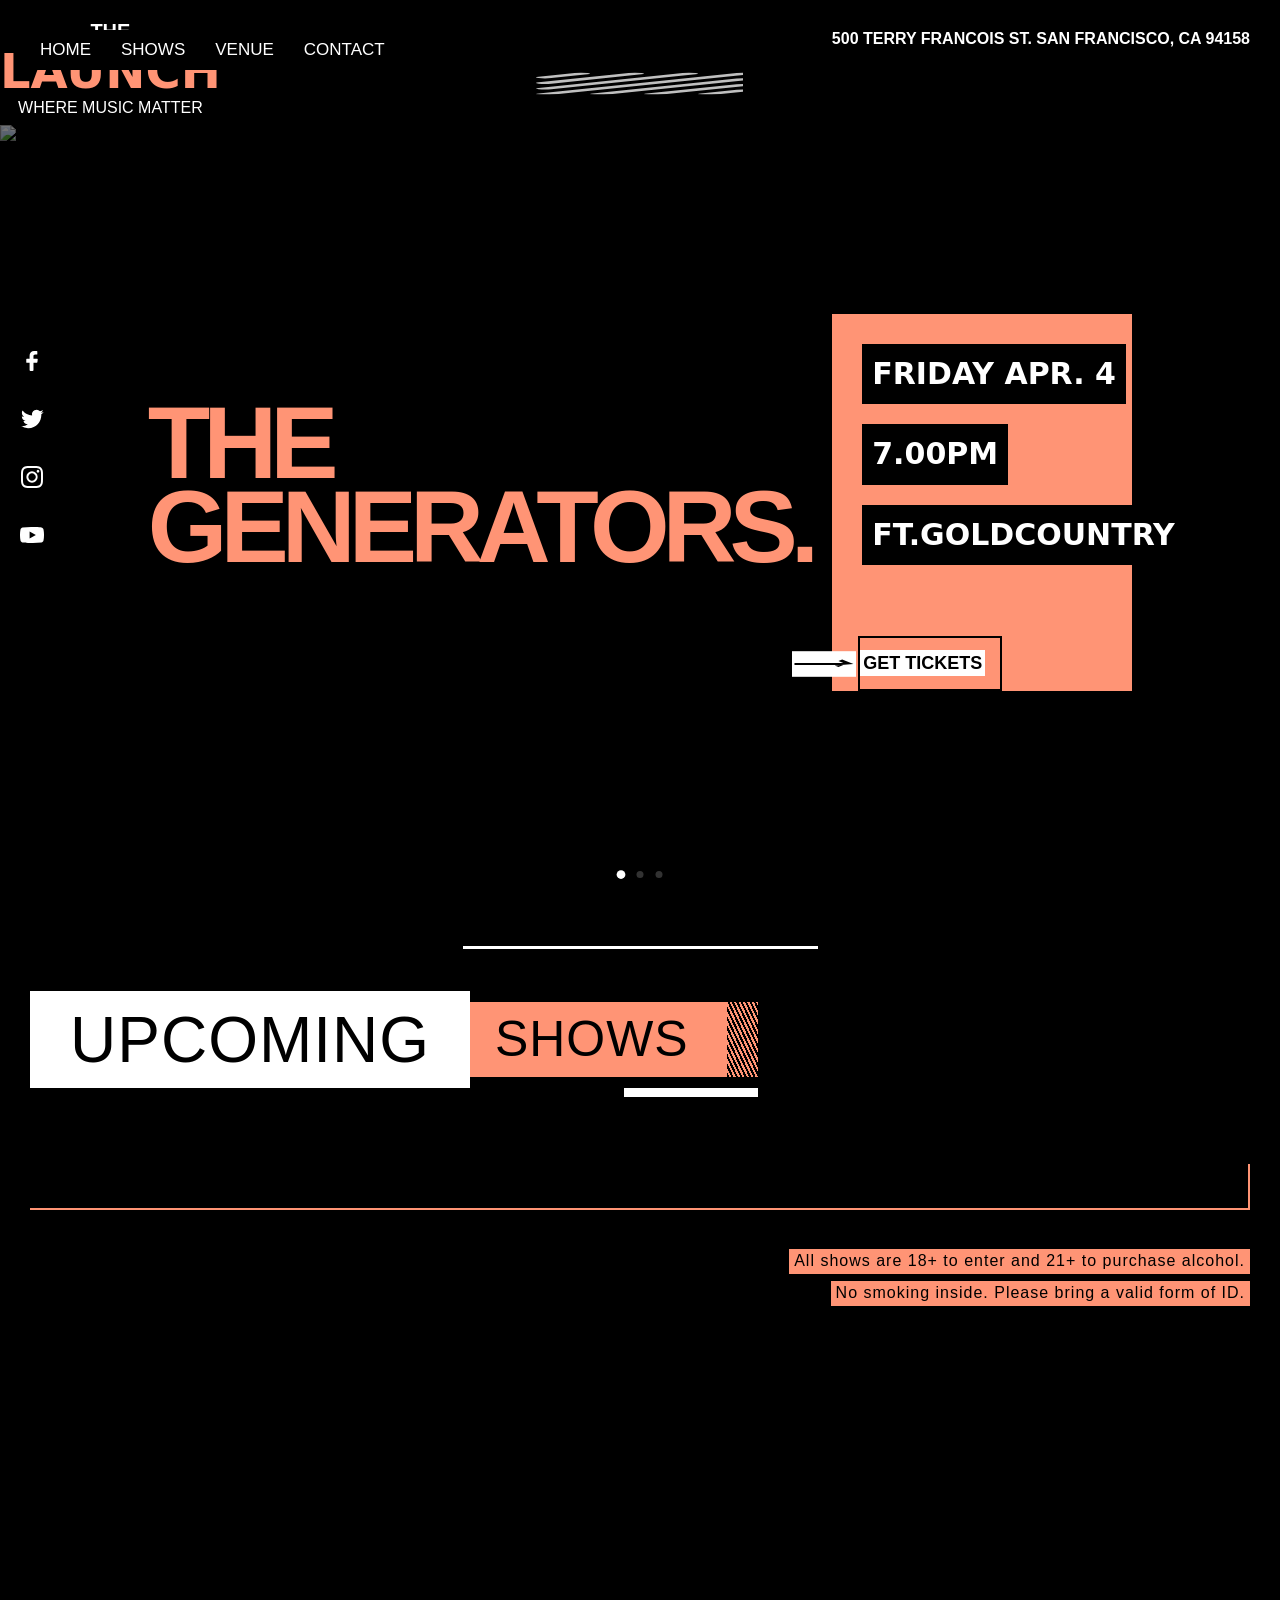
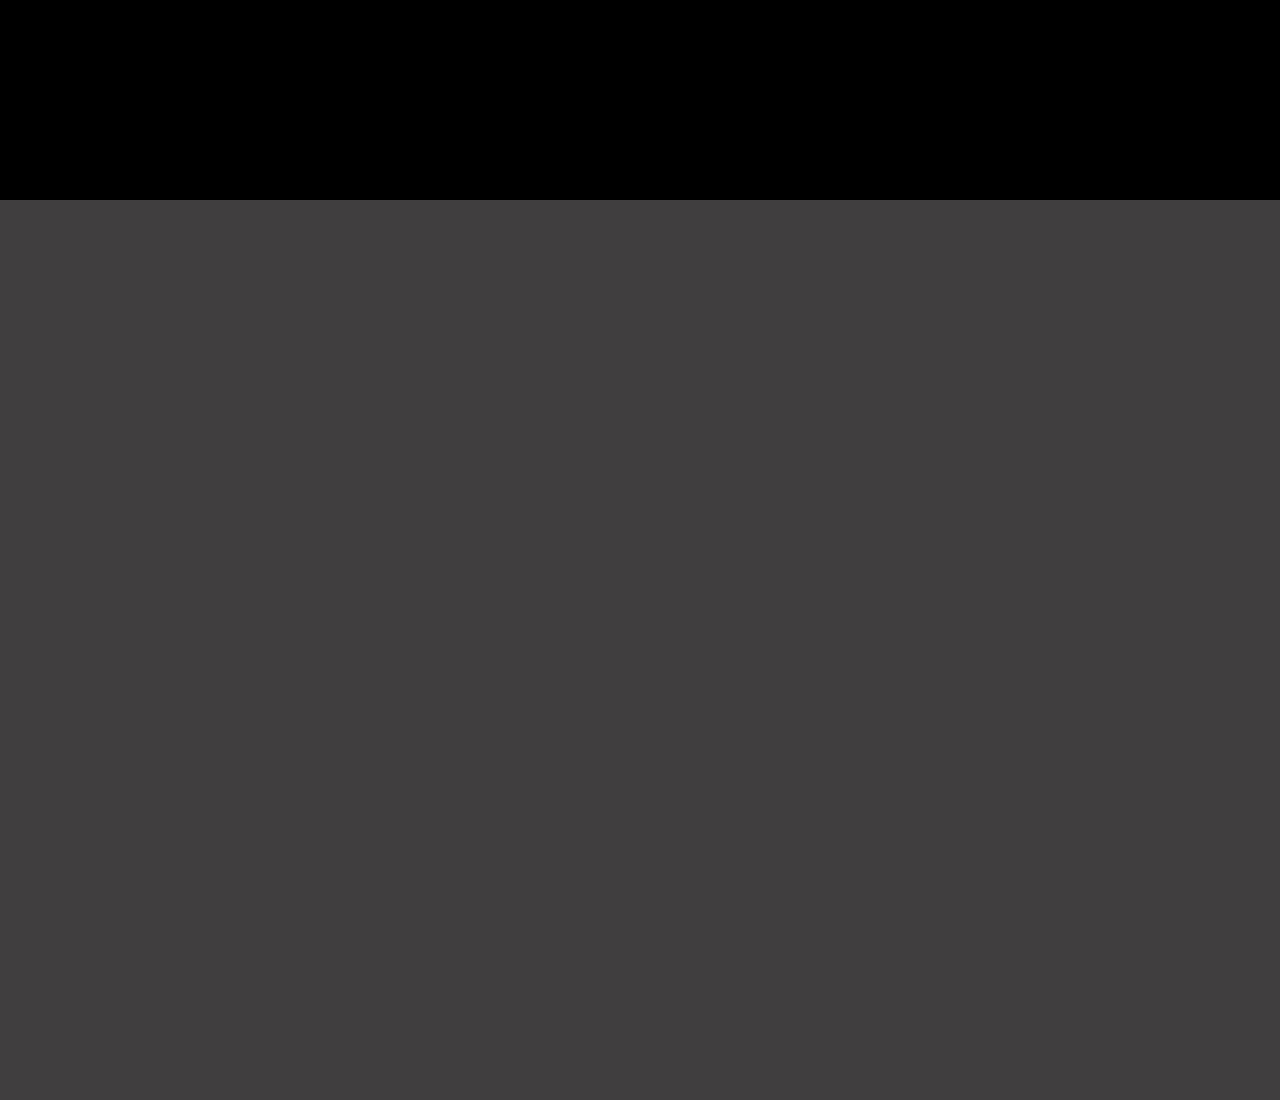
==== index.html @ 085ae4c2 "main" ====
<!doctype html>
<html lang="en">
  <head>
    <meta charset="UTF-8" />
    <meta name="viewport" content="width=device-width, initial-scale=1.0" />
    <title>Launch</title>
    <link rel="stylesheet" href="main.css" />
  </head>
  <body>
    <header>
      <nav>
        <a href="index.html"><span>home</span></a>
        <a href="#"><span>shows</span></a>
        <a href="#"> <span>venue</span></a
        ><a href="#"> <span>contact</span></a>
      </nav>
      <a class="contact" href="#">
        <span>500 TERRY FRANCOIS ST. SAN FRANCISCO, CA 94158 </span></a
      >
    </header>
    <main>
      <section class="hero">
        <div class="socIcons">
          <a href="#"
            ><svg
              xmlns="http://www.w3.org/2000/svg"
              width="1em"
              height="1em"
              viewBox="0 0 24 24"
            >
              <path d="M0 0h24v24H0z" fill="none" />
              <path
                fill="currentColor"
                d="M9.602 21.026v-7.274H6.818a.545.545 0 0 1-.545-.545V10.33a.545.545 0 0 1 .545-.545h2.773V7a4.547 4.547 0 0 1 4.86-4.989h2.32a.556.556 0 0 1 .557.546v2.436a.557.557 0 0 1-.557.545h-1.45c-1.566 0-1.867.742-1.867 1.833v2.413h3.723a.533.533 0 0 1 .546.603l-.337 2.888a.545.545 0 0 1-.545.476h-3.364v7.274a.96.96 0 0 1-.975.974h-1.937a.96.96 0 0 1-.963-.974"
              />
            </svg>
          </a>
          <a href="#"
            ><svg
              xmlns="http://www.w3.org/2000/svg"
              width="1em"
              height="1em"
              viewBox="0 0 24 24"
            >
              <path d="M0 0h24v24H0z" fill="none" />
              <path
                fill="currentColor"
                d="M23.643 4.937c-.835.37-1.732.62-2.675.733a4.67 4.67 0 0 0 2.048-2.578a9.3 9.3 0 0 1-2.958 1.13a4.66 4.66 0 0 0-7.938 4.25a13.23 13.23 0 0 1-9.602-4.868c-.4.69-.63 1.49-.63 2.342A4.66 4.66 0 0 0 3.96 9.824a4.65 4.65 0 0 1-2.11-.583v.06a4.66 4.66 0 0 0 3.737 4.568a4.7 4.7 0 0 1-2.104.08a4.66 4.66 0 0 0 4.352 3.234a9.35 9.35 0 0 1-5.786 1.995a10 10 0 0 1-1.112-.065a13.2 13.2 0 0 0 7.14 2.093c8.57 0 13.255-7.098 13.255-13.254q0-.301-.014-.602a9.5 9.5 0 0 0 2.323-2.41z"
              />
            </svg>
          </a>
          <a href="#"
            ><svg
              xmlns="http://www.w3.org/2000/svg"
              width="1em"
              height="1em"
              viewBox="0 0 24 24"
            >
              <path d="M0 0h24v24H0z" fill="none" />
              <path
                fill="currentColor"
                fill-rule="evenodd"
                d="M7.465 1.066C8.638 1.012 9.012 1 12 1s3.362.013 4.534.066s1.972.24 2.672.511c.733.277 1.398.71 1.948 1.27c.56.549.992 1.213 1.268 1.947c.272.7.458 1.5.512 2.67C22.988 8.639 23 9.013 23 12s-.013 3.362-.066 4.535c-.053 1.17-.24 1.97-.512 2.67a5.4 5.4 0 0 1-1.268 1.949c-.55.56-1.215.992-1.948 1.268c-.7.272-1.5.458-2.67.512c-1.174.054-1.548.066-4.536.066s-3.362-.013-4.535-.066c-1.17-.053-1.97-.24-2.67-.512a5.4 5.4 0 0 1-1.949-1.268a5.4 5.4 0 0 1-1.269-1.948c-.271-.7-.457-1.5-.511-2.67C1.012 15.361 1 14.987 1 12s.013-3.362.066-4.534s.24-1.972.511-2.672a5.4 5.4 0 0 1 1.27-1.948a5.4 5.4 0 0 1 1.947-1.269c.7-.271 1.5-.457 2.67-.511m8.98 1.98c-1.16-.053-1.508-.064-4.445-.064s-3.285.011-4.445.064c-1.073.049-1.655.228-2.043.379c-.513.2-.88.437-1.265.822a3.4 3.4 0 0 0-.822 1.265c-.151.388-.33.97-.379 2.043c-.053 1.16-.064 1.508-.064 4.445s.011 3.285.064 4.445c.049 1.073.228 1.655.379 2.043c.176.477.457.91.822 1.265c.355.365.788.646 1.265.822c.388.151.97.33 2.043.379c1.16.053 1.507.064 4.445.064s3.285-.011 4.445-.064c1.073-.049 1.655-.228 2.043-.379c.513-.2.88-.437 1.265-.822c.365-.355.646-.788.822-1.265c.151-.388.33-.97.379-2.043c.053-1.16.064-1.508.064-4.445s-.011-3.285-.064-4.445c-.049-1.073-.228-1.655-.379-2.043c-.2-.513-.437-.88-.822-1.265a3.4 3.4 0 0 0-1.265-.822c-.388-.151-.97-.33-2.043-.379m-5.85 12.345a3.669 3.669 0 0 0 4-5.986a3.67 3.67 0 1 0-4 5.986M8.002 8.002a5.654 5.654 0 1 1 7.996 7.996a5.654 5.654 0 0 1-7.996-7.996m10.906-.814a1.337 1.337 0 1 0-1.89-1.89a1.337 1.337 0 0 0 1.89 1.89"
                clip-rule="evenodd"
              />
            </svg>
          </a>
          <a href="#"
            ><svg
              xmlns="http://www.w3.org/2000/svg"
              width="1em"
              height="1em"
              viewBox="0 0 24 24"
            >
              <path d="M0 0h24v24H0z" fill="none" />
              <g fill="none">
                <g clip-path="url(#SVGXv8lpc2Y)">
                  <path
                    fill="currentColor"
                    d="M23.5 6.507a2.8 2.8 0 0 0-.766-1.27a3.05 3.05 0 0 0-1.338-.742C19.518 4 11.994 4 11.994 4a77 77 0 0 0-9.39.47a3.16 3.16 0 0 0-1.338.76c-.37.356-.638.795-.778 1.276A29 29 0 0 0 0 12c-.012 1.841.151 3.68.488 5.494c.137.479.404.916.775 1.269s.833.608 1.341.743c1.903.494 9.39.494 9.39.494a77 77 0 0 0 9.402-.47a3.05 3.05 0 0 0 1.338-.742a2.8 2.8 0 0 0 .765-1.27A28.4 28.4 0 0 0 24 12.023a26.6 26.6 0 0 0-.5-5.517M9.602 15.424V8.577l6.26 3.424z"
                  />
                </g>
                <defs>
                  <clipPath id="SVGXv8lpc2Y">
                    <path fill="#fff" d="M0 0h24v24H0z" />
                  </clipPath>
                </defs>
              </g>
            </svg>
          </a>
        </div>

        <a class="heroTitle" href="index.html">
          <p>
            <span>the</span> <br />
            <span>launch</span><br />
            <span>where music matter</span>
          </p>

          <svg
            class="titleBg"
            xmlns="http://www.w3.org/2000/svg"
            width="1em"
            height="1em"
            viewBox="0 0 24 24"
          >
            <path d="M0 0h24v24H0z" fill="none" />

            <path
              fill="none"
              stroke="currentColor"
              stroke-linecap="round"
              stroke-linejoin="round"
              stroke-width="2"
              d="
          m2 6 4-4
          M2 12 12 2
          M2 18 18 2
          M2 24 24 2
          M8 24 24 8
          M14 24 24 14
          M20 24 24 20
        "
            />
          </svg>
        </a>

        <div class="heroSlider">
          <!-- SLIDE 1 -->
          <div class="heroSlide active">
            <img
              src="https://static.wixstatic.com/media/ea71bb_6d3c8118e6004a599d795a76c7c4573c~mv2.jpg/v1/fill/w_1225,h_716,al_t,q_85,usm_0.66_1.00_0.01,enc_avif,quality_auto/ea71bb_6d3c8118e6004a599d795a76c7c4573c~mv2.jpg"
              alt="the generators"
            />

            <div class="SlideContent">
              <h1>the <br />generators.</h1>

              <div class="dates-Btn">
                <div class="dates">
                  <p>friday apr. 4</p>
                  <p>7.00pm</p>
                  <p>ft.goldcountry</p>
                </div>
                <div class="buytktBtn">
                  <svg
                    xmlns="http://www.w3.org/2000/svg"
                    width="1em"
                    height="1em"
                    viewBox="0 0 24 24"
                  >
                    <path d="M0 0h24v24H0z" fill="none" />
                    <path
                      fill="currentColor"
                      d="m23.068 11.993l-4.25-4.236l-1.412 1.417l1.835 1.83L.932 11v2l18.305.002l-1.821 1.828l-1.416-1.412z"
                    />
                  </svg>

                  <button><span>get tickets</span></button>
                </div>
              </div>
            </div>
          </div>

          <!-- SLIDE 2 -->
          <div class="heroSlide">
            <img
              src="https://static.wixstatic.com/media/ea71bb_7122ae50f1d94e319a672f70ee15c02f~mv2_d_6000_4000_s_4_2.jpg/v1/fill/w_1225,h_716,al_c,q_85,usm_0.66_1.00_0.01,enc_avif,quality_auto/ea71bb_7122ae50f1d94e319a672f70ee15c02f~mv2_d_6000_4000_s_4_2.jpg"
              alt="balands bound"
            />

            <div class="SlideContent">
              <h1>
                balands <br />
                bound.
              </h1>

              <div class="dates-Btn">
                <div class="dates">
                  <p>saturday</p>
                  <p>8.00pm</p>
                </div>

                <div class="buytktBtn">
                  <svg
                    xmlns="http://www.w3.org/2000/svg"
                    width="1em"
                    height="1em"
                    viewBox="0 0 24 24"
                  >
                    <path d="M0 0h24v24H0z" fill="none" />
                    <path
                      fill="currentColor"
                      d="m23.068 11.993l-4.25-4.236l-1.412 1.417l1.835 1.83L.932 11v2l18.305.002l-1.821 1.828l-1.416-1.412z"
                    />
                  </svg>

                  <button><span>get tickets</span></button>
                </div>
              </div>
            </div>
          </div>

          <!-- SLIDE 3 -->
          <div class="heroSlide">
            <img
              src="https://static.wixstatic.com/media/ea71bb_6d3c8118e6004a599d795a76c7c4573c~mv2.jpg/v1/fill/w_1225,h_716,al_t,q_85,usm_0.66_1.00_0.01,enc_avif,quality_auto/ea71bb_6d3c8118e6004a599d795a76c7c4573c~mv2.jpg"
              alt="smoking gun"
            />

            <div class="SlideContent">
              <h1>
                smoking <br />
                gun.
              </h1>

              <div class="dates-Btn">
                <div class="dates">
                  <p>sunday apr. 7</p>
                  <p>8.00pm</p>
                  <p>ft.stonesmith</p>
                </div>

                <div class="buytktBtn">
                  <svg
                    xmlns="http://www.w3.org/2000/svg"
                    width="1em"
                    height="1em"
                    viewBox="0 0 24 24"
                  >
                    <path d="M0 0h24v24H0z" fill="none" />
                    <path
                      fill="currentColor"
                      d="m23.068 11.993l-4.25-4.236l-1.412 1.417l1.835 1.83L.932 11v2l18.305.002l-1.821 1.828l-1.416-1.412z"
                    />
                  </svg>

                  <button><span>get tickets</span></button>
                </div>
              </div>
            </div>
          </div>

          <!-- DOTS -->
          <div class="heroDots">
            <button class="heroDot active" data-slide="0"></button>
            <button class="heroDot" data-slide="1"></button>
            <button class="heroDot" data-slide="2"></button>
          </div>
        </div>
      </section>
      <section class="sec2" aria-labelledby="upcoming-shows-title">
        <div class="shows-inner">
          <div class="shows-rule" aria-hidden="true"></div>
          <h2 class="shows-title" id="upcoming-shows-title">
            <span class="shows-title__upcoming">Upcoming</span>
            <span class="shows-title__shows">Shows</span>
            <span class="shows-title__pattern" aria-hidden="true"></span>
          </h2>
          <div class="shows-divider" aria-hidden="true"></div>
          <div class="shows-notices">
            <p>All shows are 18+ to enter and 21+ to purchase alcohol.</p>
            <p>No smoking inside. Please bring a valid form of ID.</p>
          </div>
        </div>
      </section>
      <section class="sec3">
        <div class="sec3Content" id="eventsAccordion"></div>
      </section>
    </main>
    <footer></footer>
    <script src="arr.js"></script>
    <script src="index.js"></script>
    <script>
      const heroSlider = document.querySelector(".heroSlider");
      const slides = document.querySelectorAll(".heroSlide");
      const dots = document.querySelectorAll(".heroDot");

      let currentSlide = 0;

      let autoSlide;
      let isAnimating = false;
      let wheelLocked = false;

      const slideDuration = 1300;
      const autoSlideTime = 7000;

      /* =========================
     SHOW SLIDE
  ========================= */

      function showSlide(index) {
        if (isAnimating) return;

        isAnimating = true;

        /* LOOP */

        if (index >= slides.length) {
          index = 0;
        }

        if (index < 0) {
          index = slides.length - 1;
        }

        /* OLD SLIDE */

        slides[currentSlide].classList.remove("active");

        if (dots[currentSlide]) {
          dots[currentSlide].classList.remove("active");
        }

        /* NEW SLIDE */

        slides[index].classList.add("active");

        if (dots[index]) {
          dots[index].classList.add("active");
        }

        currentSlide = index;

        /* Animation lock */

        setTimeout(() => {
          isAnimating = false;
        }, slideDuration);
      }

      /* =========================
     NEXT
  ========================= */

      function nextSlide() {
        let next = currentSlide + 1;

        if (next >= slides.length) {
          next = 0;
        }

        showSlide(next);
      }

      /* =========================
     PREVIOUS
  ========================= */

      function previousSlide() {
        let previous = currentSlide - 1;

        if (previous < 0) {
          previous = slides.length - 1;
        }

        showSlide(previous);
      }

      /* =========================
     AUTO SLIDER
  ========================= */

      function startAutoSlide() {
        clearInterval(autoSlide);

        autoSlide = setInterval(() => {
          if (!isAnimating) {
            nextSlide();
          }
        }, autoSlideTime);
      }

      /* =========================
     DOTS
  ========================= */

      dots.forEach((dot, index) => {
        dot.addEventListener("click", () => {
          if (isAnimating) return;

          showSlide(index);

          startAutoSlide();
        });
      });

      /* =========================
     MOUSE / TRACKPAD
  ========================= */

      heroSlider.addEventListener(
        "wheel",
        (event) => {
          /*
      Horizontal scroll
      ყოველთვის slider-ის შეცვლა
    */

          const horizontalScroll =
            Math.abs(event.deltaX) > Math.abs(event.deltaY);

          /*
      Horizontal movement
    */

          if (horizontalScroll) {
            event.preventDefault();

            if (wheelLocked || isAnimating) return;

            wheelLocked = true;

            if (event.deltaX > 0) {
              nextSlide();
            } else {
              previousSlide();
            }

            startAutoSlide();

            setTimeout(() => {
              wheelLocked = false;
            }, slideDuration);

            return;
          }

          /*
      Vertical movement
    */

          if (Math.abs(event.deltaY) > 0) {
            /*
        თუ ზემოთ/ქვემოთ page-ს კიდევ აქვს
        გასასქროლი ადგილი, slider არ უნდა
        დაბლოკოს მთლიანად.
      */

            const atTop = window.scrollY <= 0;

            const atBottom =
              window.innerHeight + window.scrollY >=
              document.documentElement.scrollHeight - 2;

            /*
        DOWN
      */

            if (event.deltaY > 0) {
              /*
          თუ page-ის ბოლოში არ ვართ,
          ჩვეულებრივი page scroll
          გაგრძელდეს.
        */

              if (!atBottom) {
                return;
              }
            }

            /*
        UP
      */

            if (event.deltaY < 0) {
              /*
          თუ page-ის თავში არ ვართ,
          ჩვეულებრივი page scroll
          გაგრძელდეს.
        */

              if (!atTop) {
                return;
              }
            }

            /*
        მხოლოდ page-ის კიდეზე
        ვცვლით slider-ს
      */

            if (wheelLocked || isAnimating) return;

            event.preventDefault();

            wheelLocked = true;

            if (event.deltaY > 0) {
              nextSlide();
            } else {
              previousSlide();
            }

            startAutoSlide();

            setTimeout(() => {
              wheelLocked = false;
            }, slideDuration);
          }
        },
        {
          passive: false,
        },
      );

      /* =========================
     INITIAL SLIDE
  ========================= */

      slides.forEach((slide) => {
        slide.classList.remove("active");
      });

      dots.forEach((dot) => {
        dot.classList.remove("active");
      });

      if (slides.length > 0) {
        slides[0].classList.add("active");
      }

      if (dots.length > 0) {
        dots[0].classList.add("active");
      }

      /* =========================
     START
  ========================= */

      startAutoSlide();
    </script>
  </body>
</html>
---- main.css ----
* {
  margin: 0;
  padding: 0;
  box-sizing: border-box;
  background: none;
  border: none;
  list-style: none;
  text-decoration: none;
}
img {
  width: 100%;
}
button,
input {
  cursor: pointer;
}

body {
  background-color: #000;
}
header {
  display: flex;
  justify-content: space-between;
  padding: 30px;
  position: fixed;
  right: 0;
  left: 0;
  z-index: 99999;
}
header nav {
  background-color: rgb(0, 0, 0);
  display: flex;
  width: 40vw;
  gap: 30px;
  padding: 10px;
}
header nav span {
  color: #ffffff;
  font-size: 17px;
  text-transform: uppercase;
  font-family: dinneuzeitgroteskltw01-_812426, sans-serif;
  font-weight: 500;
  transition: 0.2s ease-in;
}
.contact span {
  transition: 0.2s ease-in-out;
}

header a span:hover {
  color: rgb(215, 119, 67);
  transition: 0.2s ease-in-out;
}
.contact {
  color: #ffffff;
  font-weight: 600;

  text-transform: uppercase;
  font-family: "Segoe UI", Tahoma, Geneva, Verdana, sans-serif;
}

.heroTitle {
  position: relative;
  display: block;
  width: 100%;
  height: 125px;

  transform: translateY(20px);

  z-index: 20;
}

.heroTitle p {
  text-align: center;
  position: relative;
  width: fit-content;
  justify-self: center;
  text-transform: uppercase;
  font-family: dinneuzeitgroteskltw01-_812426, sans-serif;
  font-weight: 600;
  z-index: 5;
}
.heroTitle p span:first-child {
  font-size: 20px;
  color: #ffffff;
}
.heroTitle p span:nth-child(3) {
  font-size: 3rem;
  color: #ff9475;
  font-family:
    system-ui,
    -apple-system,
    BlinkMacSystemFont,
    "Segoe UI",
    Roboto,
    Oxygen,
    Ubuntu,
    Cantarell,
    "Open Sans",
    "Helvetica Neue",
    sans-serif;
  text-shadow: 2px 2px rgb(0, 0, 0);
}
.heroTitle p span:last-child {
  font-weight: 300;
  color: #ffffff;
}
.titleBg {
  transform: scaleY(1.4) scaleX(13.5);
  position: absolute;
  background-color: transparent;
  color: #ffffffbf;
  left: 49%;
  top: 44%;
  z-index: 4;
}

/* =========================
   SLIDER
========================= */

.heroSlider {
  position: relative;

  width: 100%;

  /*
    Hero title-ის შემდეგ დარჩენილ
    მთელ სივრცეს იკავებს
  */
  height: calc(100vh - 125px);

  overflow: hidden;

  flex: 1;
}

/* =========================
   SLIDE
========================= */

.heroSlide {
  position: absolute;
  inset: 0;

  width: 100%;
  height: 100%;

  opacity: 0;
  visibility: hidden;

  transition:
    opacity 0.8s ease,
    transform 0.8s ease,
    visibility 0.8s ease;

  z-index: 1;
}

.heroSlide.active {
  opacity: 1;
  visibility: visible;

  transform: translateX(0);

  z-index: 2;
}

/* IMAGE */

.heroSlide img {
  width: 100%;
  height: 100%;

  display: block;

  object-fit: cover;

  object-position: center;
}

/* DARK OVERLAY */

.heroSlide::after {
  content: "";

  position: absolute;

  inset: 0;

  background: linear-gradient(
    90deg,
    rgba(0, 0, 0, 0.55),
    rgba(0, 0, 0, 0.08),
    rgba(0, 0, 0, 0.3)
  );

  z-index: 2;

  pointer-events: none;
}

/* =========================
   CONTENT CENTER
========================= */

.SlideContent {
  position: absolute;
  inset: 0;

  z-index: 5;
  display: flex;
  gap: 20px;
  justify-content: center;
  align-items: center;
  color: #fff;

  padding-bottom: 20px;
}
.heroSlide .SlideContent {
  opacity: 0;
  transform: translateX(40px);

  transition:
    opacity 0.7s ease 0.2s,
    transform 0.8s ease 0.2s;
}

.heroSlide.active .SlideContent {
  opacity: 1;
  transform: translateX(0);
}
/* TITLE */

.SlideContent h1 {
  margin: 0 0 35px;

  font-size: clamp(4rem, 8vw, 9rem);

  line-height: 0.82;

  font-weight: 800;
  text-shadow: 2px 4px rgb(0, 0, 0);
  text-transform: uppercase;
  font-family: "Franklin Gothic Medium", "Arial Narrow", Arial, sans-serif;
  letter-spacing: -7px;
  color: #ff9475;
}

/* DATE */

.dates-Btn {
  display: flex;
  height: 50%;
  width: 300px;
  justify-content: space-between;
  flex-direction: column;

  background-color: #ff9475;
  box-shadow: 5px 5px 10px rgba(2, 1, 1, 0.829);
}
.dates {
  height: 70%;
  gap: 20px;
  margin-top: 30px;
  margin-left: 30px;
  display: flex;
  flex-direction: column;
}
.dates-Btn p {
  color: #fff;
  padding: 10px;
  width: fit-content;
  background-color: #000;
  font-size: 30px;

  line-height: 1.35;
  font-family:
    system-ui,
    -apple-system,
    BlinkMacSystemFont,
    "Segoe UI",
    Roboto,
    Oxygen,
    Ubuntu,
    Cantarell,
    "Open Sans",
    "Helvetica Neue",
    sans-serif;
  font-weight: 700;
  text-transform: uppercase;
}

/* BUTTON */

.buytktBtn {
  display: flex;

  align-items: center;

  gap: 10px;
}

.buytktBtn svg {
  transform: scaleX(4) scaleY(1.6) translateX(-4px);
  color: #000000;
  background-color: #ffffff;
}

.buytktBtn button {
  padding: 15px 0;
  padding-right: 15px;

  background-color: transparent;
  color: #000;

  border: 2px solid #000;

  font-size: 18px;
  font-weight: 700;
  text-transform: uppercase;

  cursor: pointer;

  transition: 0.3s ease;
}

.buytktBtn button span {
  background-color: #fff;
  color: #000;

  padding: 3px;

  transition: 0.3s ease;
}

.buytktBtn button:hover {
  background-color: #000;
  transform: scale(0.98);
}

.buytktBtn button:hover span {
  background-color: transparent;
  color: rgb(255, 121, 94);
}
/* =========================
   DOTS
========================= */

.heroDots {
  position: absolute;

  left: 50%;

  bottom: 22px;

  transform: translateX(-50%);

  z-index: 20;

  display: flex;

  align-items: center;

  justify-content: center;

  gap: 12px;
}

.heroDot {
  width: 7px;
  height: 7px;

  padding: 0;

  border-radius: 50%;

  background-color: #ffffff48;
  opacity: 0.7;

  cursor: pointer;

  transition:
    transform 0.3s ease,
    background 0.3s ease,
    opacity 0.3s ease;
}

.heroDot:hover {
  transform: scale(1.3);

  opacity: 1;
}

.heroDot.active {
  background: #fff;

  opacity: 1;

  transform: scale(1.25);
}

/* =========================
   SOCIAL ICONS
========================= */

.socIcons {
  position: fixed;

  left: 0;
  top: 50%;

  transform: translateY(-50%);

  display: flex;

  flex-direction: column;

  gap: 30px;

  padding: 20px;

  background: #000;

  z-index: 99999;
}

.socIcons svg {
  width: 24px;
  height: 24px;

  color: #fff;

  transition: 0.2s ease;
}

.socIcons a:hover svg {
  color: rgb(230, 122, 122);
  transform: scale(1.1);
}

/* =========================
   UPCOMING SHOWS
========================= */

.sec2 {
  min-height: 100vh;
  padding: 0 30px 70px;
  overflow: hidden;
  background: #000;
}

.shows-inner {
  width: min(100%, 1238px);
  min-height: calc(100vh - 70px);
  margin: 0 auto;
  padding-top: 46px;
}

.shows-rule {
  width: 355px;
  height: 3px;
  margin: 0 auto 42px;
  background: #fff;
}

.shows-title {
  position: relative;
  display: flex;
  align-items: stretch;
  width: fit-content;
  margin: 0;
  text-transform: uppercase;
  font-family: Impact, Haettenschweiler, "Arial Narrow Bold", sans-serif;
  font-size: clamp(3.6rem, 5vw, 5.2rem);
  font-weight: 400;
  line-height: 1.05;
  letter-spacing: 1px;
}

.shows-title__upcoming,
.shows-title__shows,
.shows-title__pattern {
  display: block;
  padding: 16px 40px 14px;
}

.shows-title__upcoming {
  color: #000;
  background: #fff;
}

.shows-title__shows {
  position: relative;
  color: #000;
  background: #ff9475;
  align-self: center;
  font-size: 0.78em;
  line-height: 1;
  padding-left: 25px;
  padding-right: 38px;
  padding-top: 13px;
  padding-bottom: 12px;
}

.shows-title::after {
  content: "";
  position: absolute;
  right: 0;
  bottom: -9px;
  width: 134px;
  height: 9px;
  background: #fff;
}

.shows-title__pattern {
  width: 31px;
  padding: 0;
  align-self: center;
  height: calc(1em + 25px);
  font-size: 0.78em;
  background: repeating-linear-gradient(65deg, #000 0 2px, #ff9475 2px 4px);
}

.shows-divider {
  width: 100%;
  height: 2px;
  margin-top: 120px;
  background: #ff9475;
  position: relative;
}

.shows-divider::after {
  content: "";
  position: absolute;
  top: -44px;
  right: 0;
  width: 2px;
  height: 44px;
  background: #ff9475;
}

.shows-notices {
  margin-top: 39px;
  margin-left: auto;
  width: fit-content;
  max-width: 100%;
  display: flex;
  flex-direction: column;
  align-items: flex-end;
  gap: 7px;
  color: #000;
  text-align: right;
  font-family: "Trebuchet MS", Arial, sans-serif;
  font-size: clamp(0.9rem, 1.25vw, 1.2rem);
  font-weight: 400;
  letter-spacing: 1px;
}

.shows-notices p {
  width: fit-content;
  max-width: 100%;
  padding: 3px 5px 4px;
  background: #ff9475;
}
.sec3 {
  min-height: 100vh;
  background-color: rgb(64, 62, 62);
  display: flex;
  flex-direction: column;
  justify-content: center;
  align-items: center;
}
.sec3Content {
  width: 900px;
  display: flex;
  flex-direction: column;
  gap: 30px;
}

.eventAcordion {
  display: flex;
  flex-direction: column;
  width: 100%;
  margin-top: 30px;
  gap: 20px;
  height: fit-content;
  border-top: 2px solid #ff9475;
}
.closedAcordion {
  display: flex;
  padding: 30px 0px;
  justify-content: space-between;
 }
.closedAcordion div:first-child {
  position: relative;
  color: #fff;
  display: flex;
  flex-direction: column;
}
.closedAcordion p {
  font-size: 20px;
  font-family:
    system-ui,
    -apple-system,
    BlinkMacSystemFont,
    "Segoe UI",
    Roboto,
    Oxygen,
    Ubuntu,
    Cantarell,
    "Open Sans",
    "Helvetica Neue",
    sans-serif;
  text-transform: uppercase;
}
.closedAcordion h2 {
  font-family:
    system-ui,
    -apple-system,
    BlinkMacSystemFont,
    "Segoe UI",
    Roboto,
    Oxygen,
    Ubuntu,
    Cantarell,
    "Open Sans",
    "Helvetica Neue",
    sans-serif;
  text-transform: uppercase;
  font-size: 24px;
}
.closedAcordion svg {
  position: absolute;
  scale: 3;
  z-index: 999999;
  left: 250px;
  top: 5px;
}
.getTicketBtn {
  border: 2px solid #ff9475;
  padding: 10px 30px;
  color: #ff9475;
}
.openAcordion {
  display: flex;
  flex-direction: column;
  font-size: 22px;
  gap: 20px;
  color: #ffffff;
  padding: 10px;
}
.share {
  display: flex;

  gap: 10px;
}
.openAcordion svg {
  color: #ffffff;
}
/* =========================
   MOBILE
========================= */

@media (max-width: 768px) {
  .sec2 {
    min-height: 78vh;
    padding: 0 18px 45px;
  }

  .shows-inner {
    min-height: auto;
    padding-top: 22px;
  }

  .shows-rule {
    width: min(62vw, 270px);
    margin-bottom: 28px;
  }

  .shows-title {
    font-size: clamp(2.25rem, 10vw, 3.6rem);
    letter-spacing: 0;
  }

  .shows-title__upcoming,
  .shows-title__shows {
    padding: 12px 15px 10px;
  }

  .shows-title__shows {
    padding-left: 12px;
    padding-right: 16px;
  }

  .shows-title__pattern {
    width: 19px;
    height: calc(1em + 22px);
  }

  .shows-title::after {
    right: 0;
    bottom: -6px;
    width: 82px;
    height: 6px;
  }

  .shows-divider {
    margin-top: 72px;
  }

  .shows-notices {
    margin-top: 29px;
    font-size: 0.76rem;
    letter-spacing: 0.35px;
    gap: 5px;
  }

  .heroTitle {
    height: 105px;
  }

  .heroSlider {
    height: calc(100vh - 105px);
  }

  .heroTitle p span:first-child {
    font-size: 15px;
  }

  .heroTitle p span:nth-child(3) {
    font-size: 2rem;
  }

  .heroTitle p span:last-child {
    font-size: 12px;
  }

  .SlideContent h1 {
    font-size: clamp(3.5rem, 15vw, 6rem);

    letter-spacing: -2px;

    margin-bottom: 25px;
  }

  .dates-Btn p {
    font-size: 12px;
  }

  .heroDots {
    bottom: 15px;
  }

  .socIcons {
    display: none;
  }
}
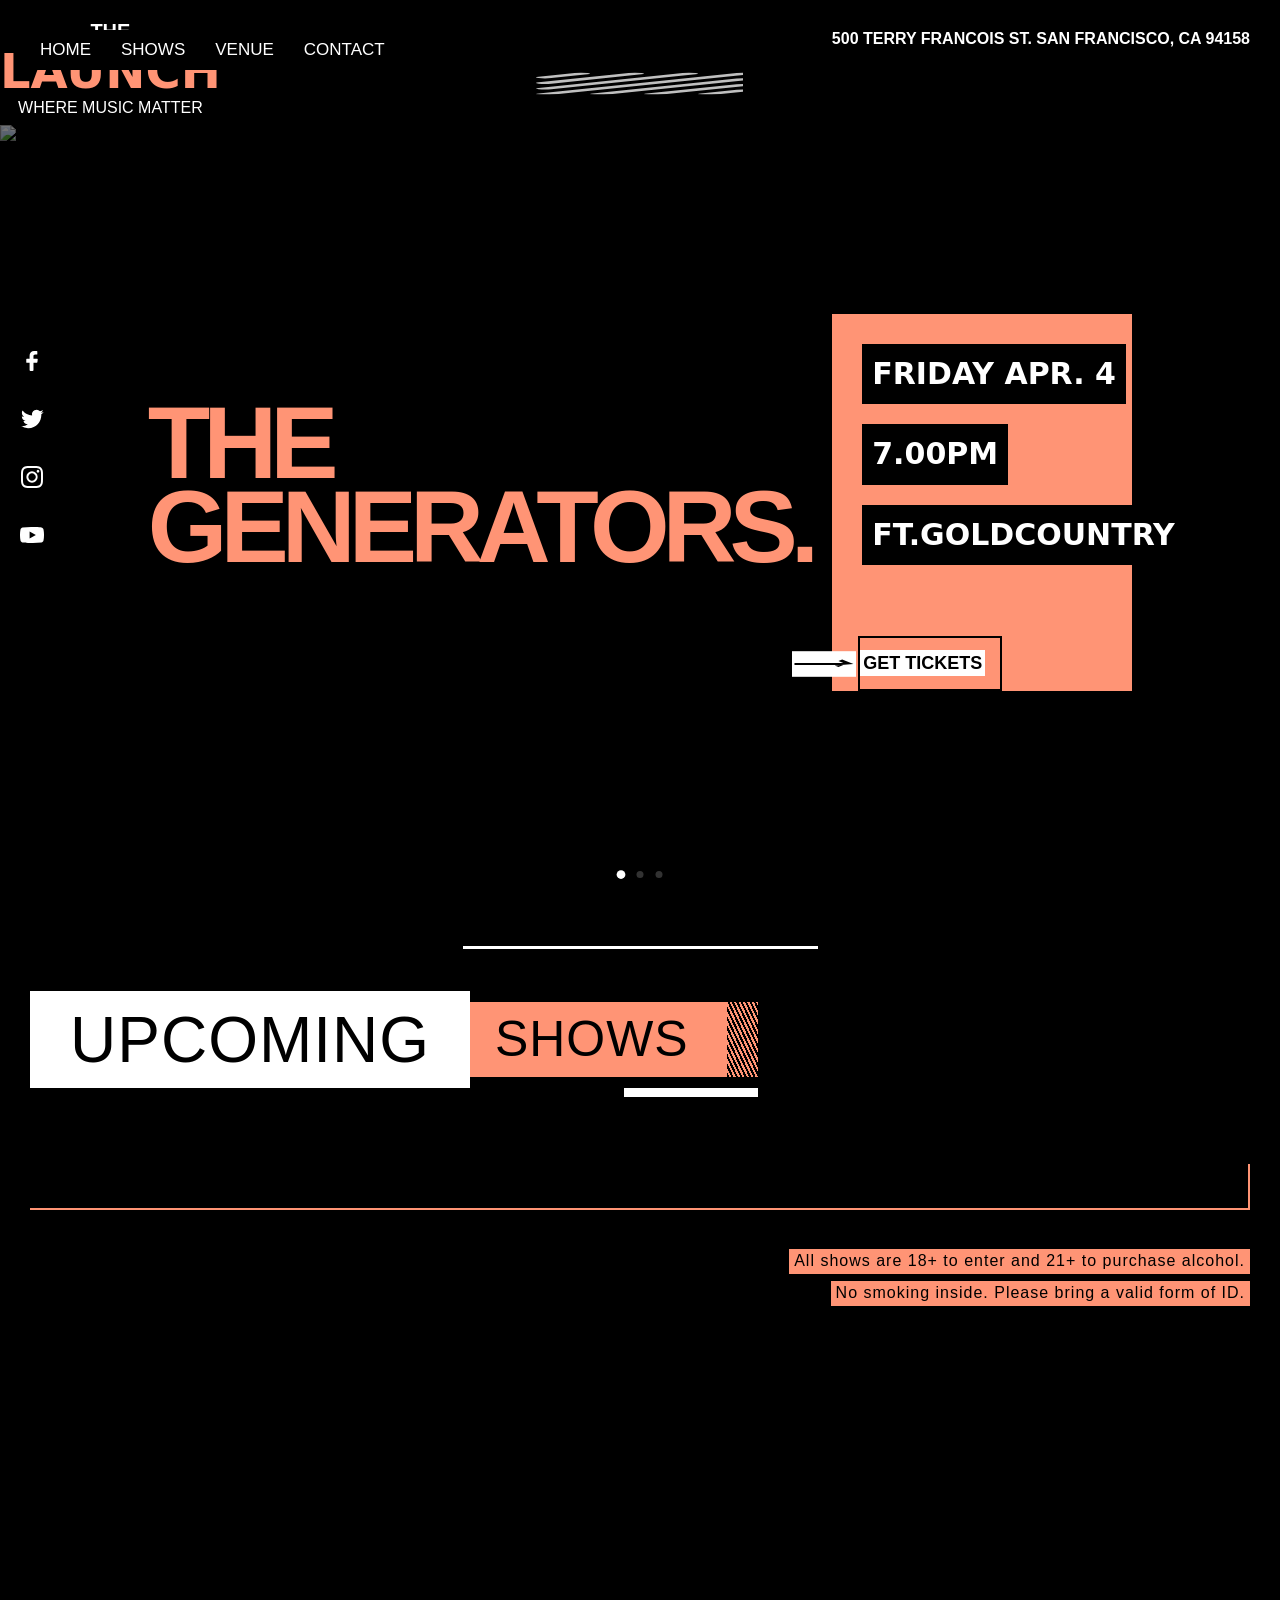
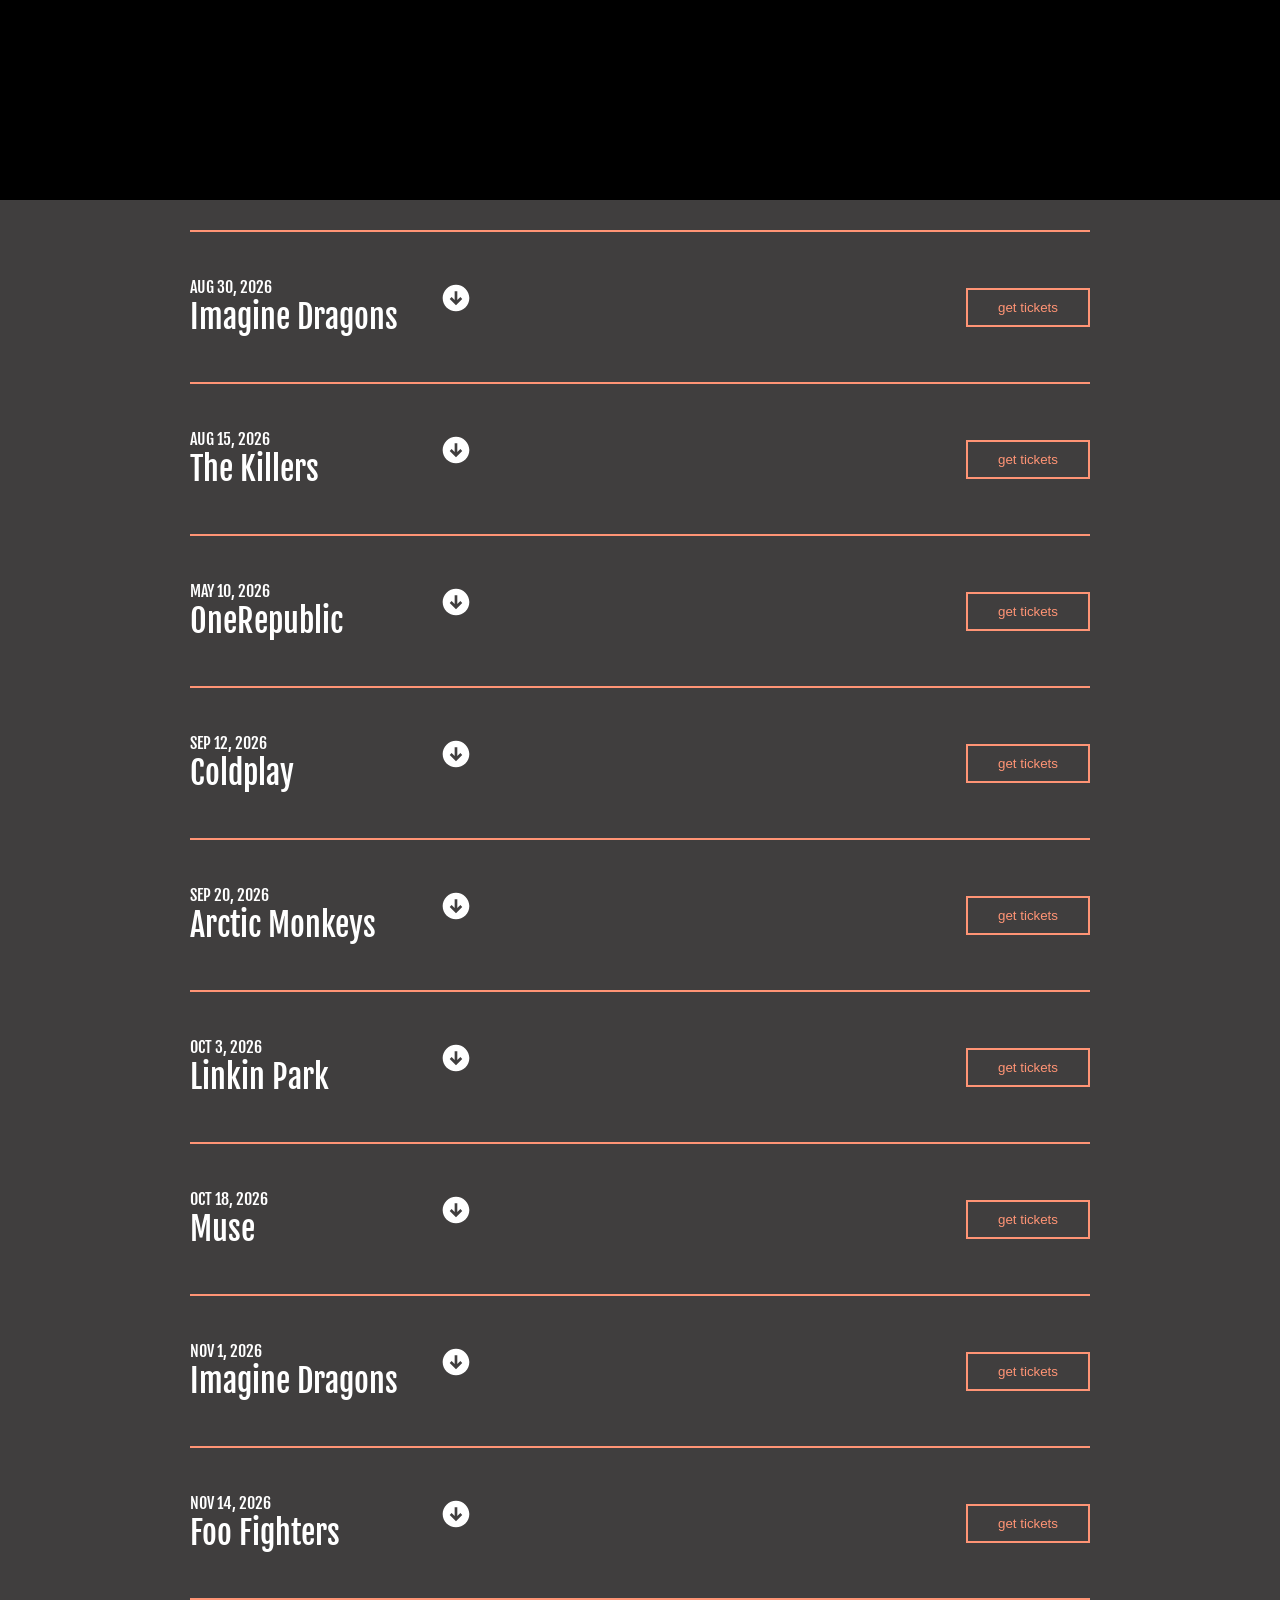
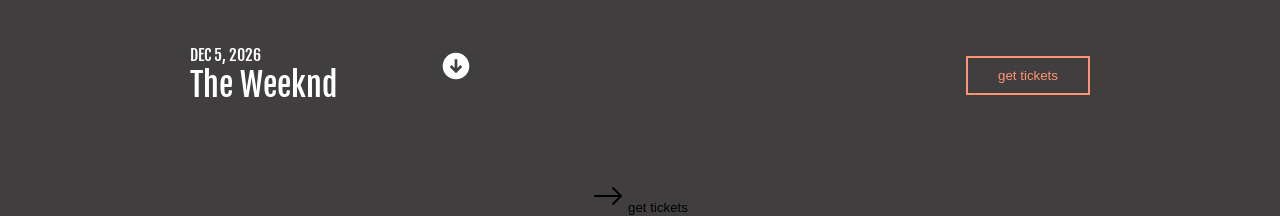
==== commit c77fdeb3: "main" ====
--- a/index.html
+++ b/index.html
@@ -5,6 +5,12 @@
     <meta name="viewport" content="width=device-width, initial-scale=1.0" />
     <title>Launch</title>
     <link rel="stylesheet" href="main.css" />
+    <link rel="preconnect" href="https://fonts.googleapis.com" />
+    <link rel="preconnect" href="https://fonts.gstatic.com" crossorigin />
+    <link
+      href="https://fonts.googleapis.com/css2?family=Fjalla+One&display=swap"
+      rel="stylesheet"
+    />
   </head>
   <body>
     <header>
@@ -266,6 +272,23 @@
       </section>
       <section class="sec3">
         <div class="sec3Content" id="eventsAccordion"></div>
+        <div class="seeMoreBtn">
+          <svg
+            xmlns="http://www.w3.org/2000/svg"
+            width="2em"
+            height="2em"
+            viewBox="0 0 16 16"
+          >
+            <path d="M0 0h16v16H0z" fill="none" />
+            <path
+              fill="currentColor"
+              fill-rule="evenodd"
+              d="M1 8a.5.5 0 0 1 .5-.5h11.793l-3.147-3.146a.5.5 0 0 1 .708-.708l4 4a.5.5 0 0 1 0 .708l-4 4a.5.5 0 0 1-.708-.708L13.293 8.5H1.5A.5.5 0 0 1 1 8"
+            />
+          </svg>
+
+          <button><span>get tickets</span></button>
+        </div>
       </section>
     </main>
     <footer></footer>
--- a/main.css
+++ b/main.css
@@ -1,3 +1,4 @@
+@import url("https://fonts.googleapis.com/css2?family=Fjalla+One&display=swap");
 * {
   margin: 0;
   padding: 0;
@@ -574,23 +575,22 @@
   width: 900px;
   display: flex;
   flex-direction: column;
-  gap: 30px;
+  padding: 30px 0;
 }
 
 .eventAcordion {
   display: flex;
   flex-direction: column;
   width: 100%;
-  margin-top: 30px;
-  gap: 20px;
   height: fit-content;
   border-top: 2px solid #ff9475;
 }
 .closedAcordion {
   display: flex;
-  padding: 30px 0px;
   justify-content: space-between;
- }
+  align-items: center;
+  height: 150px;
+}
 .closedAcordion div:first-child {
   position: relative;
   color: #fff;
@@ -598,7 +598,28 @@
   flex-direction: column;
 }
 .closedAcordion p {
-  font-size: 20px;
+  font-family: "Fjalla One", sans-serif;
+  font-weight: 400;
+}
+.closedAcordion h2 {
+  font-family: "Fjalla One", sans-serif;
+  font-weight: 400;
+  font-size: 2rem;
+  font-style: normal;
+}
+.closedAcordion svg {
+  position: absolute;
+  z-index: 999999;
+  left: 250px;
+  top: 5px;
+}
+.getTicketBtn {
+  border: 2px solid #ff9475;
+  padding: 10px 30px;
+  color: #ff9475;
+}
+.openAcordion {
+  display: flex;
   font-family:
     system-ui,
     -apple-system,
@@ -611,51 +632,20 @@
     "Open Sans",
     "Helvetica Neue",
     sans-serif;
-  text-transform: uppercase;
-}
-.closedAcordion h2 {
-  font-family:
-    system-ui,
-    -apple-system,
-    BlinkMacSystemFont,
-    "Segoe UI",
-    Roboto,
-    Oxygen,
-    Ubuntu,
-    Cantarell,
-    "Open Sans",
-    "Helvetica Neue",
-    sans-serif;
-  text-transform: uppercase;
-  font-size: 24px;
-}
-.closedAcordion svg {
-  position: absolute;
-  scale: 3;
-  z-index: 999999;
-  left: 250px;
-  top: 5px;
-}
-.getTicketBtn {
-  border: 2px solid #ff9475;
-  padding: 10px 30px;
-  color: #ff9475;
-}
-.openAcordion {
-  display: flex;
-  flex-direction: column;
-  font-size: 22px;
+  flex-direction: column;
+  font-size: 19px;
   gap: 20px;
   color: #ffffff;
-  padding: 10px;
+  padding-bottom: 20px;
 }
 .share {
   display: flex;
-
+  align-items: center;
   gap: 10px;
 }
 .openAcordion svg {
   color: #ffffff;
+  scale: 0.7;
 }
 /* =========================
    MOBILE
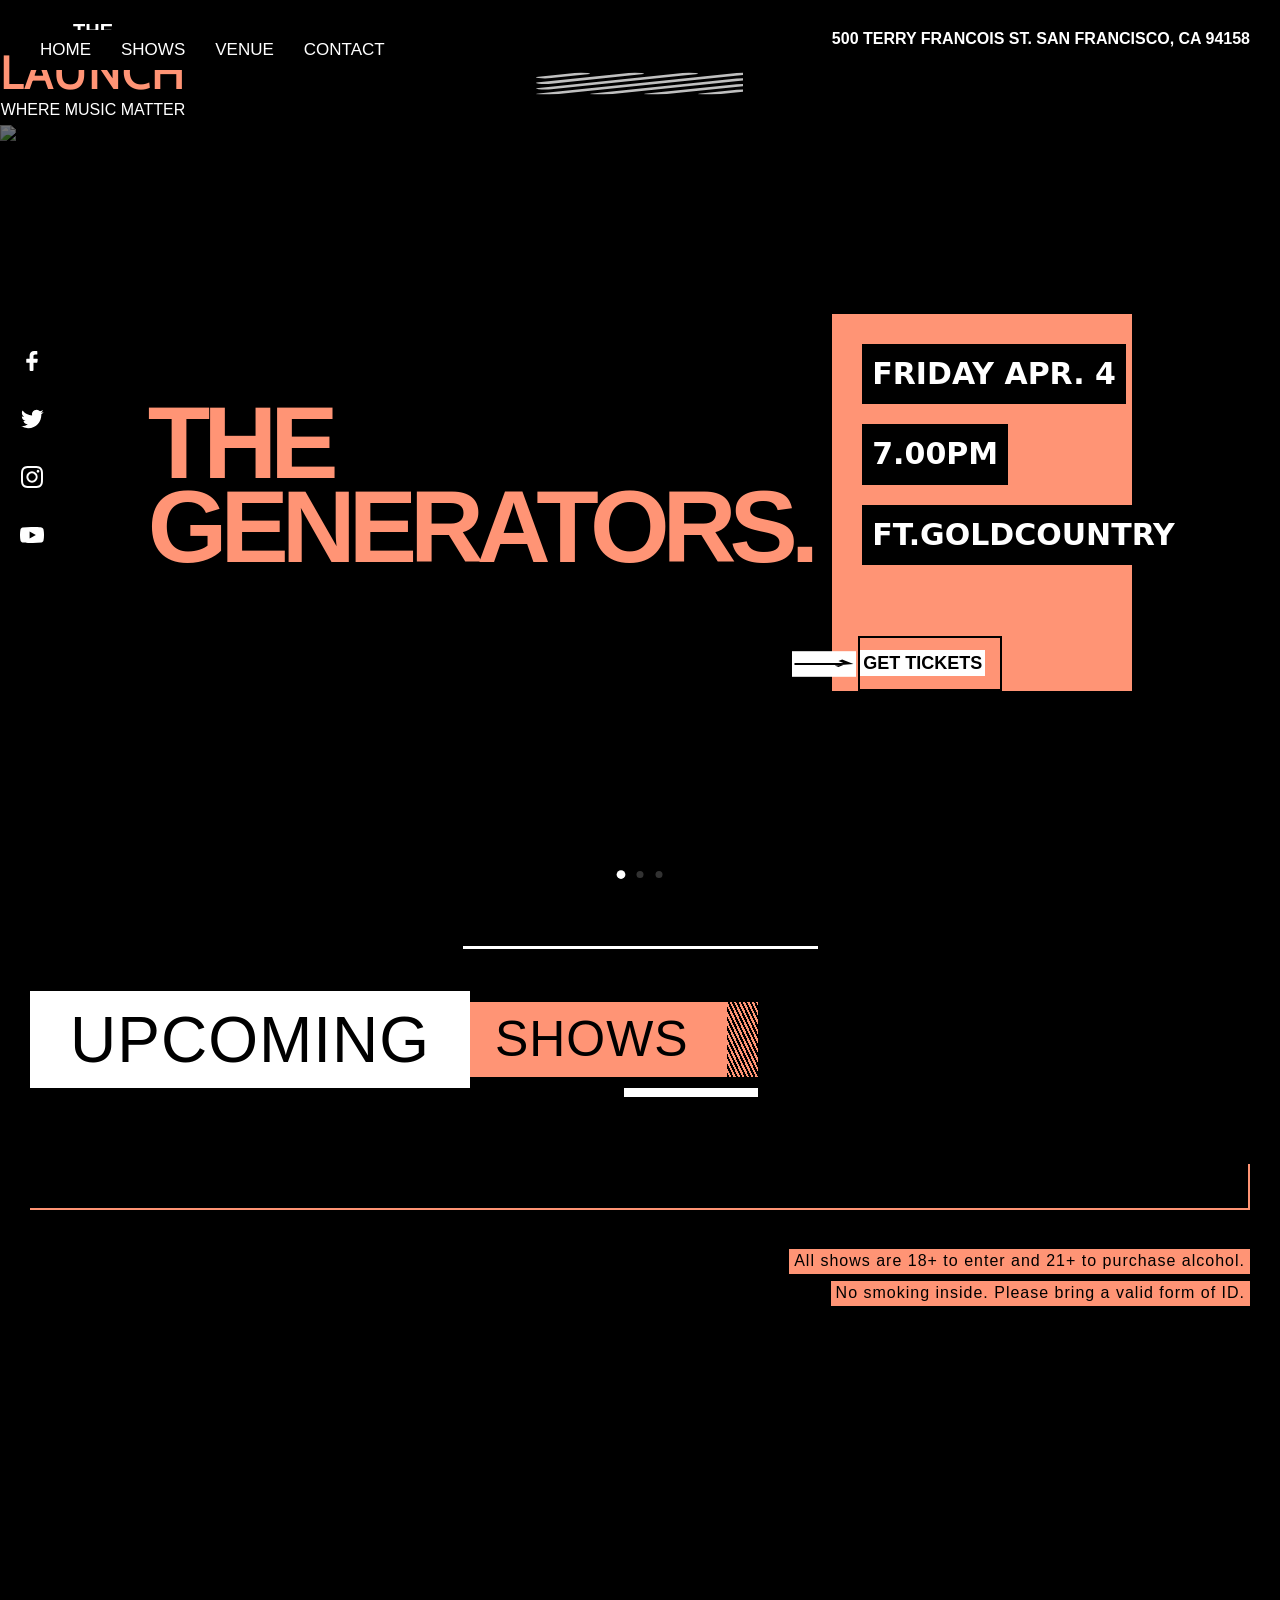
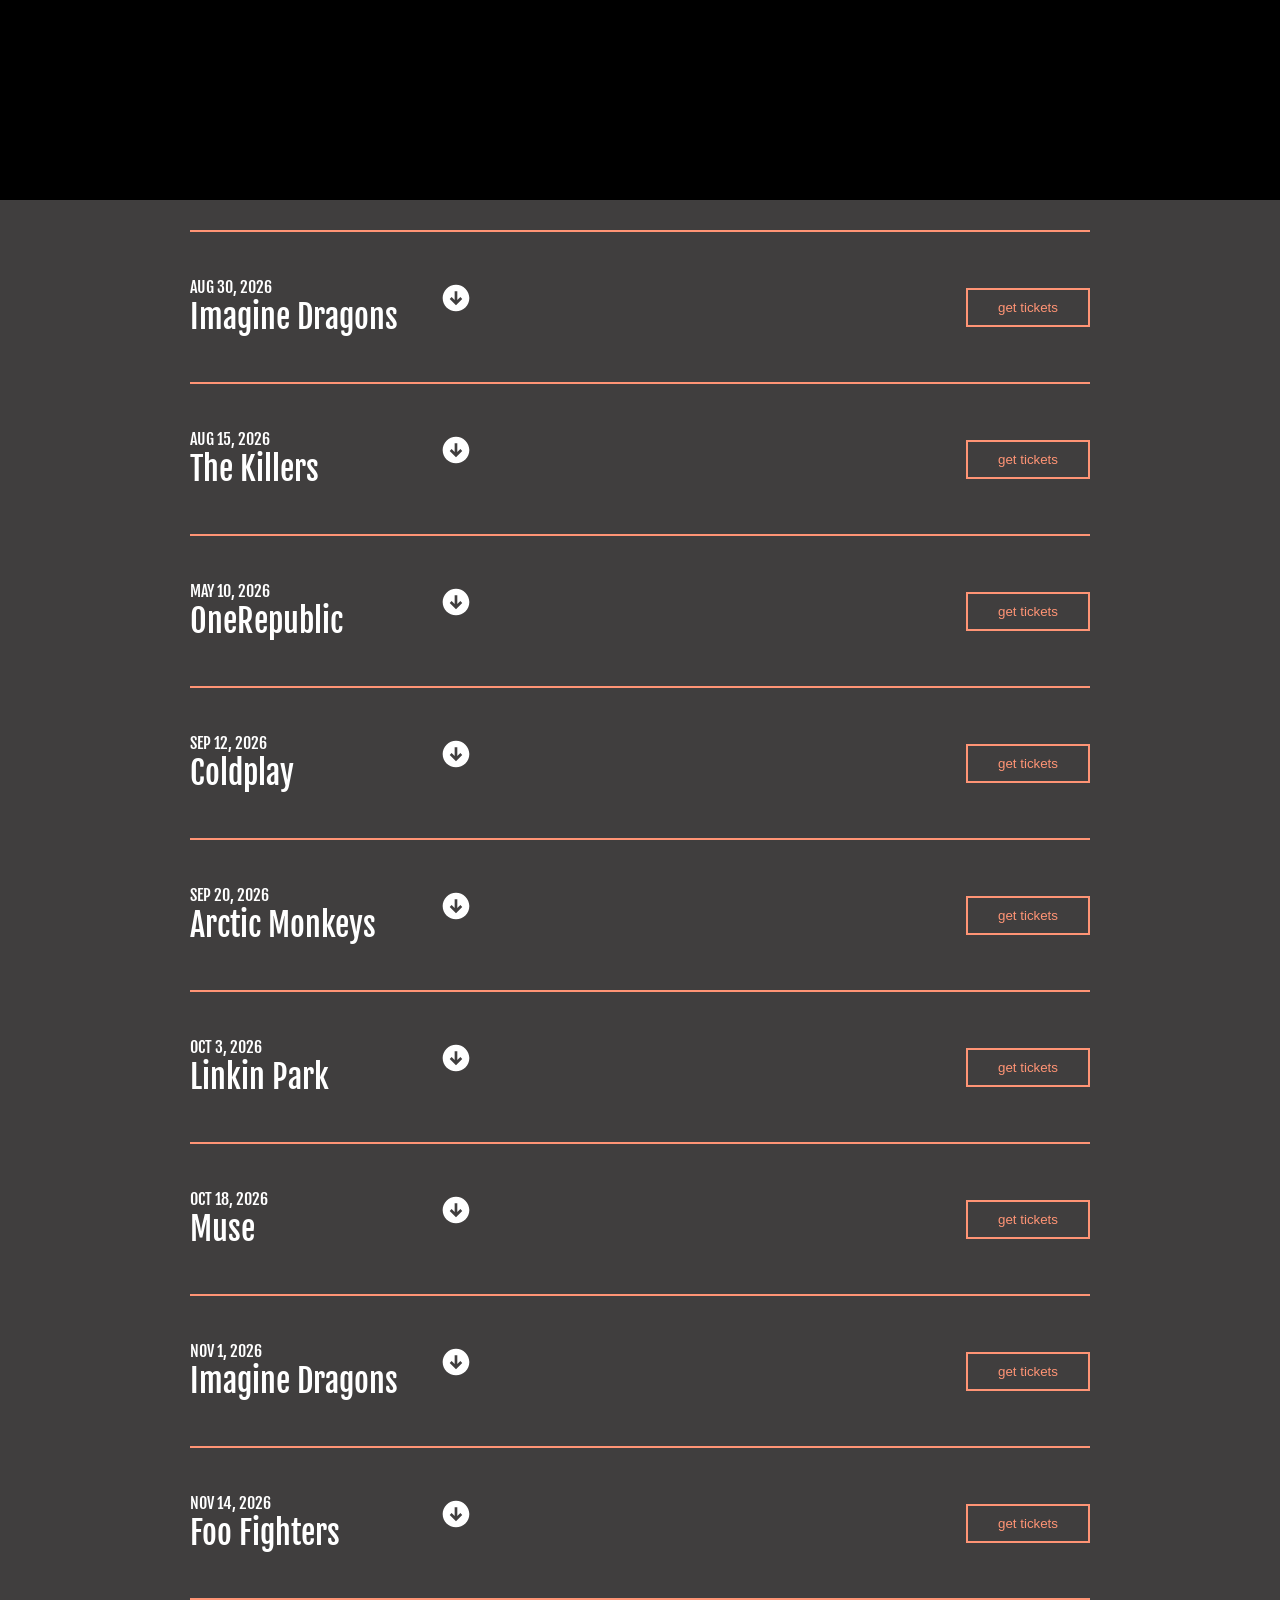
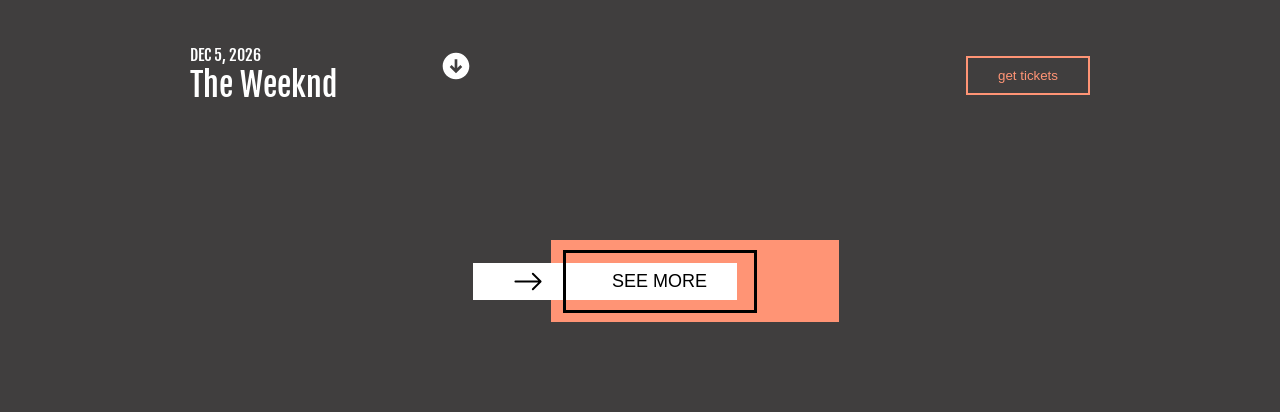
==== commit b6f46b8b: "main" ====
--- a/index.html
+++ b/index.html
@@ -9,6 +9,12 @@
     <link rel="preconnect" href="https://fonts.gstatic.com" crossorigin />
     <link
       href="https://fonts.googleapis.com/css2?family=Fjalla+One&display=swap"
+      rel="stylesheet"
+    />
+    <link rel="preconnect" href="https://fonts.googleapis.com" />
+    <link rel="preconnect" href="https://fonts.gstatic.com" crossorigin />
+    <link
+      href="https://fonts.googleapis.com/css2?family=Cabin:ital,wght@0,400..700;1,400..700&display=swap"
       rel="stylesheet"
     />
   </head>
@@ -286,8 +292,11 @@
               d="M1 8a.5.5 0 0 1 .5-.5h11.793l-3.147-3.146a.5.5 0 0 1 .708-.708l4 4a.5.5 0 0 1 0 .708l-4 4a.5.5 0 0 1-.708-.708L13.293 8.5H1.5A.5.5 0 0 1 1 8"
             />
           </svg>
-
-          <button><span>get tickets</span></button>
+          <div class="seeMoreBtnBox">
+            <div class="seeMoreBtnFrame">
+              <button type="button"><span>see more</span></button>
+            </div>
+          </div>
         </div>
       </section>
     </main>
--- a/main.css
+++ b/main.css
@@ -1,4 +1,5 @@
 @import url("https://fonts.googleapis.com/css2?family=Fjalla+One&display=swap");
+@import url("https://fonts.googleapis.com/css2?family=Cabin:ital,wght@0,400..700;1,400..700&display=swap");
 * {
   margin: 0;
   padding: 0;
@@ -26,7 +27,7 @@
   position: fixed;
   right: 0;
   left: 0;
-  z-index: 99999;
+  z-index: 999999;
 }
 header nav {
   background-color: rgb(0, 0, 0);
@@ -87,18 +88,11 @@
 .heroTitle p span:nth-child(3) {
   font-size: 3rem;
   color: #ff9475;
-  font-family:
-    system-ui,
-    -apple-system,
-    BlinkMacSystemFont,
-    "Segoe UI",
-    Roboto,
-    Oxygen,
-    Ubuntu,
-    Cantarell,
-    "Open Sans",
-    "Helvetica Neue",
-    sans-serif;
+  font-family: "Cabin", sans-serif;
+  font-optical-sizing: auto;
+  font-weight: weight;
+  font-style: normal;
+  font-variation-settings: "wdth" 100;
   text-shadow: 2px 2px rgb(0, 0, 0);
 }
 .heroTitle p span:last-child {
@@ -444,10 +438,10 @@
 ========================= */
 
 .sec2 {
-  min-height: 100vh;
   padding: 0 30px 70px;
   overflow: hidden;
   background: #000;
+  align-items: center;
 }
 
 .shows-inner {
@@ -570,6 +564,8 @@
   flex-direction: column;
   justify-content: center;
   align-items: center;
+  padding-bottom: 60px;
+  gap: 30px;
 }
 .sec3Content {
   width: 900px;
@@ -577,7 +573,59 @@
   flex-direction: column;
   padding: 30px 0;
 }
-
+.seeMoreBtn {
+  position: relative;
+  width: 288px;
+  height: 82px;
+  margin: 30px 0 30px 109px;
+  background-color: #ff9475;
+}
+.seeMoreBtn > svg {
+  position: absolute;
+  top: 23px;
+  left: -78px;
+  width: 110px;
+  height: 37px;
+  padding: 3px 39px;
+  background-color: #fff;
+  color: #000;
+}
+.seeMoreBtnBox {
+  position: absolute;
+  top: 10px;
+  left: 12px;
+  width: 194px;
+  height: 63px;
+  border: 3px solid #000;
+  transition: 0.2s ease-in-out;
+}
+.seeMoreBtnFrame {
+  position: absolute;
+  inset: 10px 17px;
+  background-color: #fff;
+  transition: 0.2s ease-in-out;
+}
+.seeMoreBtnFrame button {
+  width: 100%;
+  height: 100%;
+  color: #000;
+  font-family: Arial, sans-serif;
+  font-size: 18px;
+  font-weight: 400;
+  text-transform: uppercase;
+}
+.seeMoreBtnBox:hover {
+  background-color: #000;
+  transition: 0.2s ease-in-out;
+}
+.seeMoreBtnBox:hover .seeMoreBtnFrame {
+  background-color: #000000;
+  transition: 0.2s ease-in-out;
+}
+.seeMoreBtnBox:hover .seeMoreBtnFrame span {
+  color: #ff9475;
+  transition: 0.2s ease-in-out;
+}
 .eventAcordion {
   display: flex;
   flex-direction: column;
@@ -609,14 +657,19 @@
 }
 .closedAcordion svg {
   position: absolute;
-  z-index: 999999;
   left: 250px;
+  z-index: 10;
   top: 5px;
 }
 .getTicketBtn {
   border: 2px solid #ff9475;
   padding: 10px 30px;
   color: #ff9475;
+  transition: 0.2s ease-in-out;
+}
+.getTicketBtn:hover {
+  text-decoration: underline;
+  transition: 0.2s ease-in-out;
 }
 .openAcordion {
   display: flex;
@@ -647,11 +700,12 @@
   color: #ffffff;
   scale: 0.7;
 }
+
 /* =========================
    MOBILE
 ========================= */
 
-@media (max-width: 768px) {
+/* @media (max-width: 768px) {
   .sec2 {
     min-height: 78vh;
     padding: 0 18px 45px;
@@ -744,4 +798,4 @@
   .socIcons {
     display: none;
   }
-}
+} */
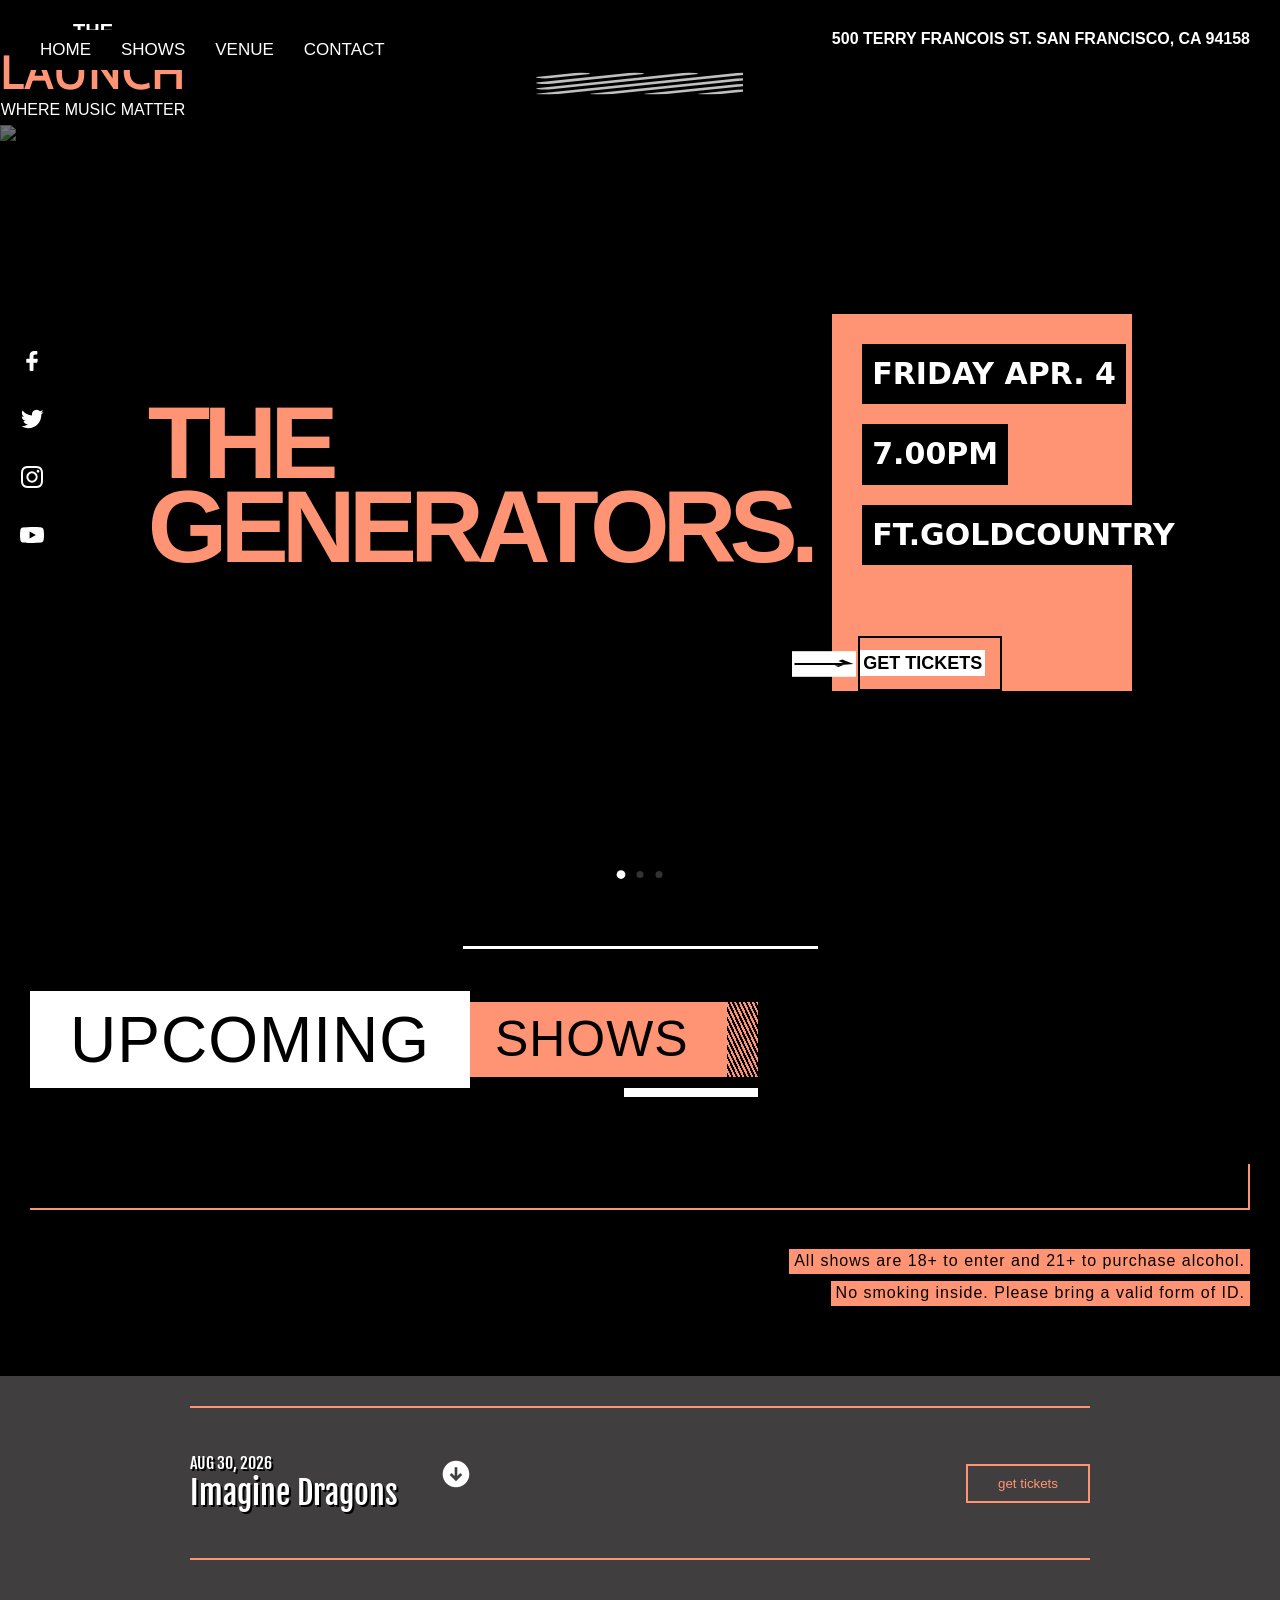
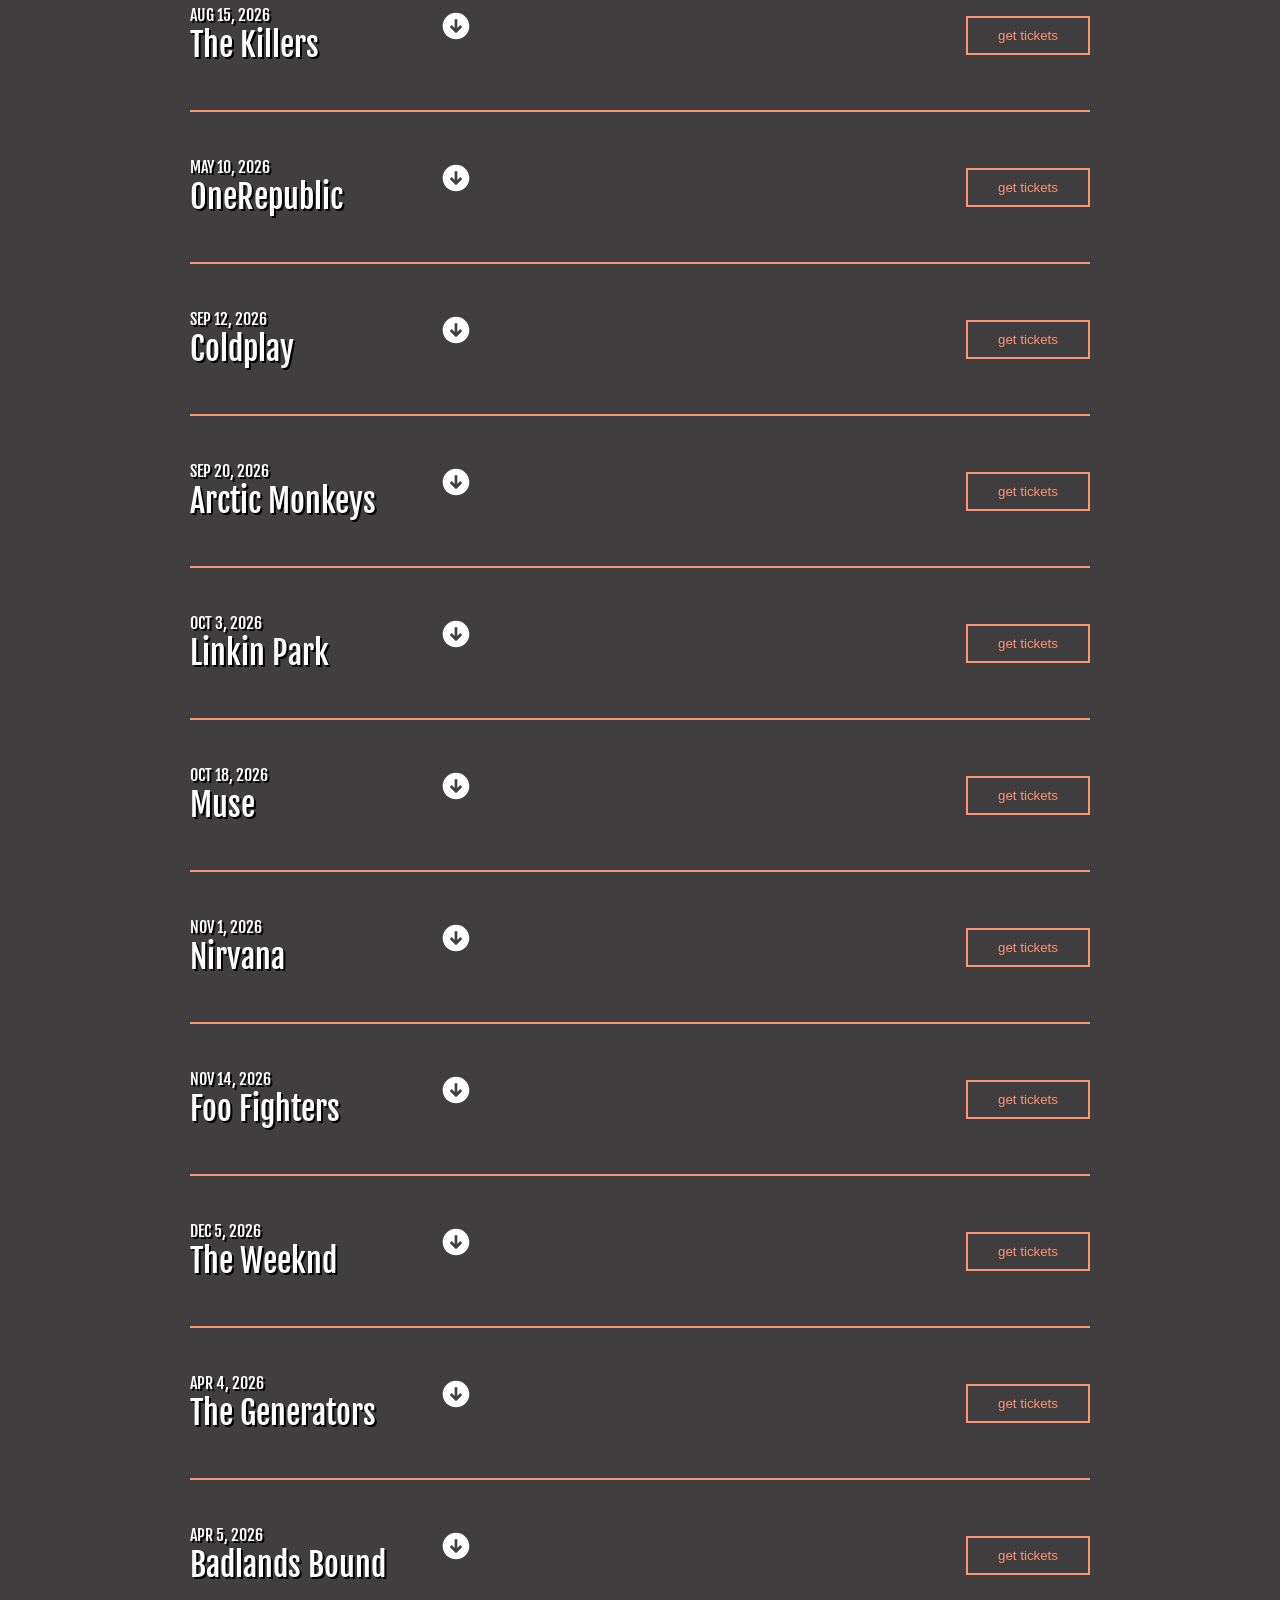
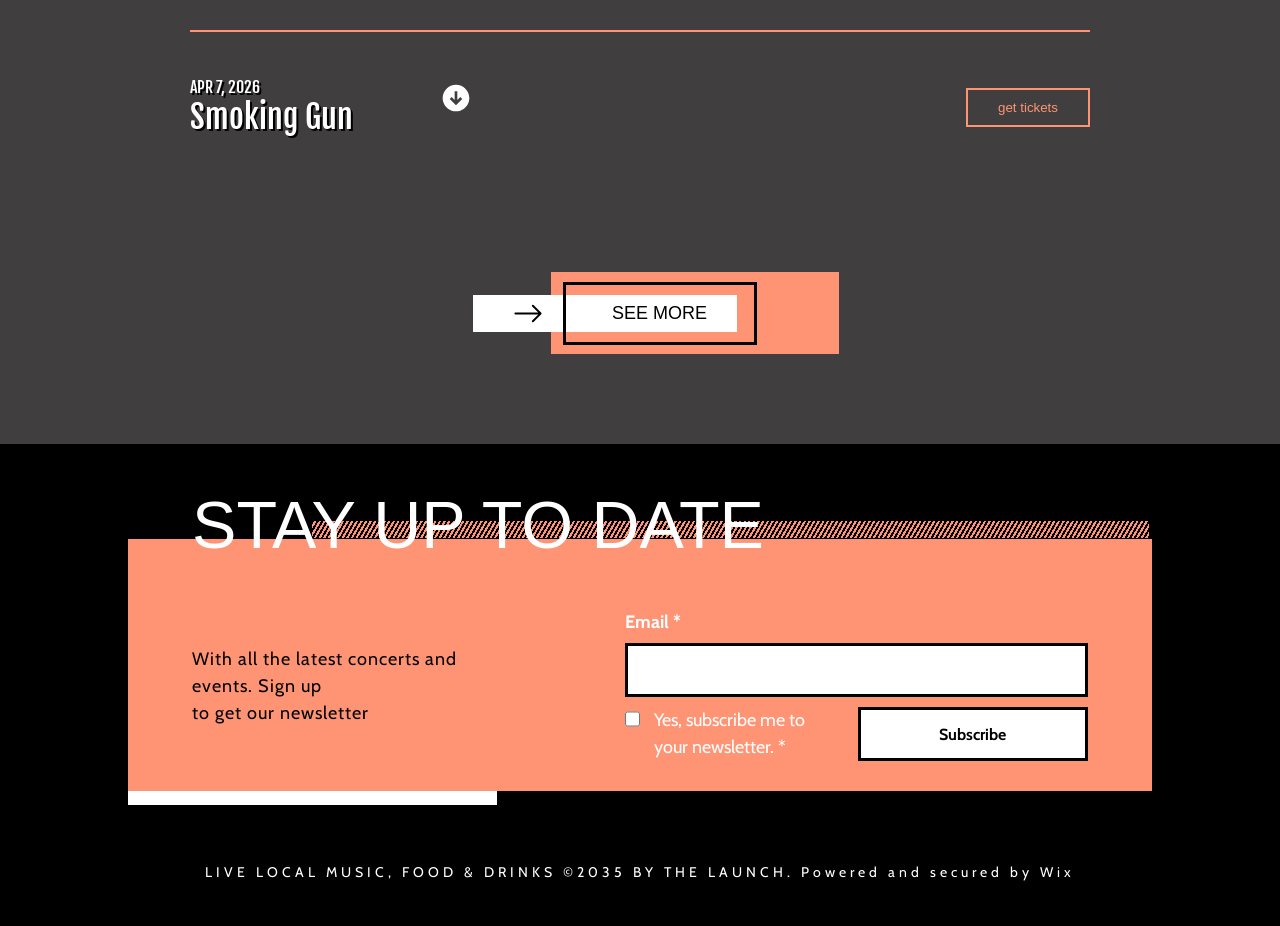
==== commit d9b424d8: "main" ====
--- a/index.html
+++ b/index.html
@@ -22,7 +22,7 @@
     <header>
       <nav>
         <a href="index.html"><span>home</span></a>
-        <a href="#"><span>shows</span></a>
+        <a href="shows.html"><span>shows</span></a>
         <a href="#"> <span>venue</span></a
         ><a href="#"> <span>contact</span></a>
       </nav>
@@ -183,7 +183,7 @@
 
             <div class="SlideContent">
               <h1>
-                balands <br />
+                badlands <br />
                 bound.
               </h1>
 
@@ -299,6 +299,37 @@
           </div>
         </div>
       </section>
+      <section class="sec4" aria-labelledby="newsletter-title">
+        <div class="newsletter">
+          <h2 id="newsletter-title">Stay up to date</h2>
+
+          <div class="newsletter-content">
+            <p>
+              With all the latest concerts and events. Sign up<br />
+              to get our newsletter
+            </p>
+
+            <form class="newsletter-form">
+              <label for="email">Email *</label>
+              <input id="email" type="email" name="email" required />
+
+              <div class="newsletter-actions">
+                <label class="subscribe-check">
+                  <input type="checkbox" required />
+                  <span>Yes, subscribe me to your newsletter. *</span>
+                </label>
+
+                <button type="submit">Subscribe</button>
+              </div>
+            </form>
+          </div>
+        </div>
+
+        <p class="copyright">
+          LIVE LOCAL MUSIC, FOOD &amp; DRINKS ©2035 BY THE LAUNCH. Powered and
+          secured by <u>Wix</u>
+        </p>
+      </section>
     </main>
     <footer></footer>
     <script src="arr.js"></script>
--- a/main.css
+++ b/main.css
@@ -37,11 +37,10 @@
   padding: 10px;
 }
 header nav span {
+  font-family: Impact, Haettenschweiler, "Arial Narrow Bold", sans-serif;
   color: #ffffff;
   font-size: 17px;
   text-transform: uppercase;
-  font-family: dinneuzeitgroteskltw01-_812426, sans-serif;
-  font-weight: 500;
   transition: 0.2s ease-in;
 }
 .contact span {
@@ -446,7 +445,7 @@
 
 .shows-inner {
   width: min(100%, 1238px);
-  min-height: calc(100vh - 70px);
+  min-height: 0;
   margin: 0 auto;
   padding-top: 46px;
 }
@@ -617,6 +616,7 @@
 .seeMoreBtnBox:hover {
   background-color: #000;
   transition: 0.2s ease-in-out;
+  scale: 0.95;
 }
 .seeMoreBtnBox:hover .seeMoreBtnFrame {
   background-color: #000000;
@@ -644,16 +644,23 @@
   color: #fff;
   display: flex;
   flex-direction: column;
+  transition: all 0.2s ease-in-out;
+}
+.closedAcordion div:first-child:hover {
+  color: #ff9475;
+  transition: all 0.2s ease-in-out;
 }
 .closedAcordion p {
   font-family: "Fjalla One", sans-serif;
   font-weight: 400;
+  text-shadow: 2px 2px rgb(0, 0, 0);
 }
 .closedAcordion h2 {
   font-family: "Fjalla One", sans-serif;
   font-weight: 400;
   font-size: 2rem;
   font-style: normal;
+  text-shadow: 2px 2px rgb(0, 0, 0);
 }
 .closedAcordion svg {
   position: absolute;
@@ -700,6 +707,140 @@
   color: #ffffff;
   scale: 0.7;
 }
+.sec4 {
+  min-height: 50vh;
+  padding: 95px 0 45px;
+  background: #000;
+}
+
+.newsletter {
+  position: relative;
+  width: 80%;
+  max-width: 1200px;
+  min-height: 245px;
+  margin: 0 auto;
+  padding: 72px 5vw 30px;
+  background: #ff9475;
+}
+
+.newsletter h2 {
+  position: absolute;
+  top: -47px;
+  left: 5vw;
+  z-index: 2;
+  color: #fff;
+  font-family: Impact, Haettenschweiler, "Arial Narrow Bold", sans-serif;
+  font-size: clamp(3rem, 5.2vw, 4.5rem);
+  font-weight: 400;
+  line-height: 1;
+  text-transform: uppercase;
+  white-space: nowrap;
+}
+
+.newsletter h2::after {
+  content: "";
+  position: absolute;
+  top: 43%;
+  left: 120px;
+  width: 65.4vw;
+  height: 17px;
+  z-index: -1;
+  background: repeating-linear-gradient(120deg, #000 0 2px, #ff9475 2px 4px);
+}
+.newsletter::after {
+  content: "";
+  position: absolute;
+  left: 0;
+  bottom: -14px;
+  width: 36%;
+  height: 14px;
+  background: #fff;
+}
+
+.newsletter-content {
+  display: grid;
+  grid-template-columns: 1fr 1.4fr;
+  gap: 8vw;
+  align-items: center;
+}
+
+.newsletter-content p {
+  color: #000;
+  font:
+    18px/1.5 "Cabin",
+    sans-serif;
+  letter-spacing: 1px;
+}
+
+.newsletter-form {
+  display: flex;
+  flex-direction: column;
+  gap: 10px;
+}
+
+.newsletter-form > label {
+  color: #fff;
+  font:
+    700 18px "Cabin",
+    sans-serif;
+}
+
+.newsletter-form input[type="email"] {
+  width: 100%;
+  height: 54px;
+  padding: 8px;
+  border: 3px solid #000;
+  background: #fff;
+  font-size: 18px;
+}
+
+.newsletter-actions {
+  display: flex;
+  align-items: center;
+  gap: 30px;
+}
+
+.subscribe-check {
+  display: flex;
+  align-items: flex-start;
+  gap: 14px;
+  color: #fff;
+  font:
+    18px/1.5 "Cabin",
+    sans-serif;
+}
+
+.subscribe-check input {
+  width: 24px;
+  height: 24px;
+  accent-color: #ff9475;
+}
+
+.newsletter-actions button {
+  min-width: 230px;
+  height: 54px;
+  border: 3px solid #000;
+  background: #fff;
+  color: #000;
+  font:
+    700 16px "Cabin",
+    sans-serif;
+}
+
+.newsletter-actions button:hover {
+  background: #000;
+  color: #ff9475;
+}
+
+.copyright {
+  margin-top: 72px;
+  color: #fff;
+  text-align: center;
+  font:
+    14px "Cabin",
+    sans-serif;
+  letter-spacing: 4px;
+}
 
 /* =========================
    MOBILE
@@ -798,4 +939,50 @@
   .socIcons {
     display: none;
   }
+       .sec4 {
+    padding: 80px 18px 35px;
+  }
+
+  .newsletter {
+    padding: 85px 24px 30px;
+  }
+
+  .newsletter h2 {
+    left: 24px;
+    font-size: clamp(2.5rem, 11vw, 4rem);
+  }
+
+  .newsletter h2::after {
+    left: 80px;
+    width: 60vw;
+  }
+
+  .newsletter-content {
+    grid-template-columns: 1fr;
+    gap: 35px;
+  }
+
+  .newsletter-actions {
+    flex-direction: column;
+    align-items: stretch;
+    gap: 18px;
+  }
+
+  .newsletter-actions button {
+    width: 100%;
+  }
+
+  .copyright {
+    font-size: 10px;
+    letter-spacing: 2px;
+  }
+}
+
 } */
+/* @media (max-width: 768px) {
+  .newsletter {
+    width: calc(100% - 36px);
+    min-height: auto;
+    padding: 85px 24px 30px;
+  }
+} */
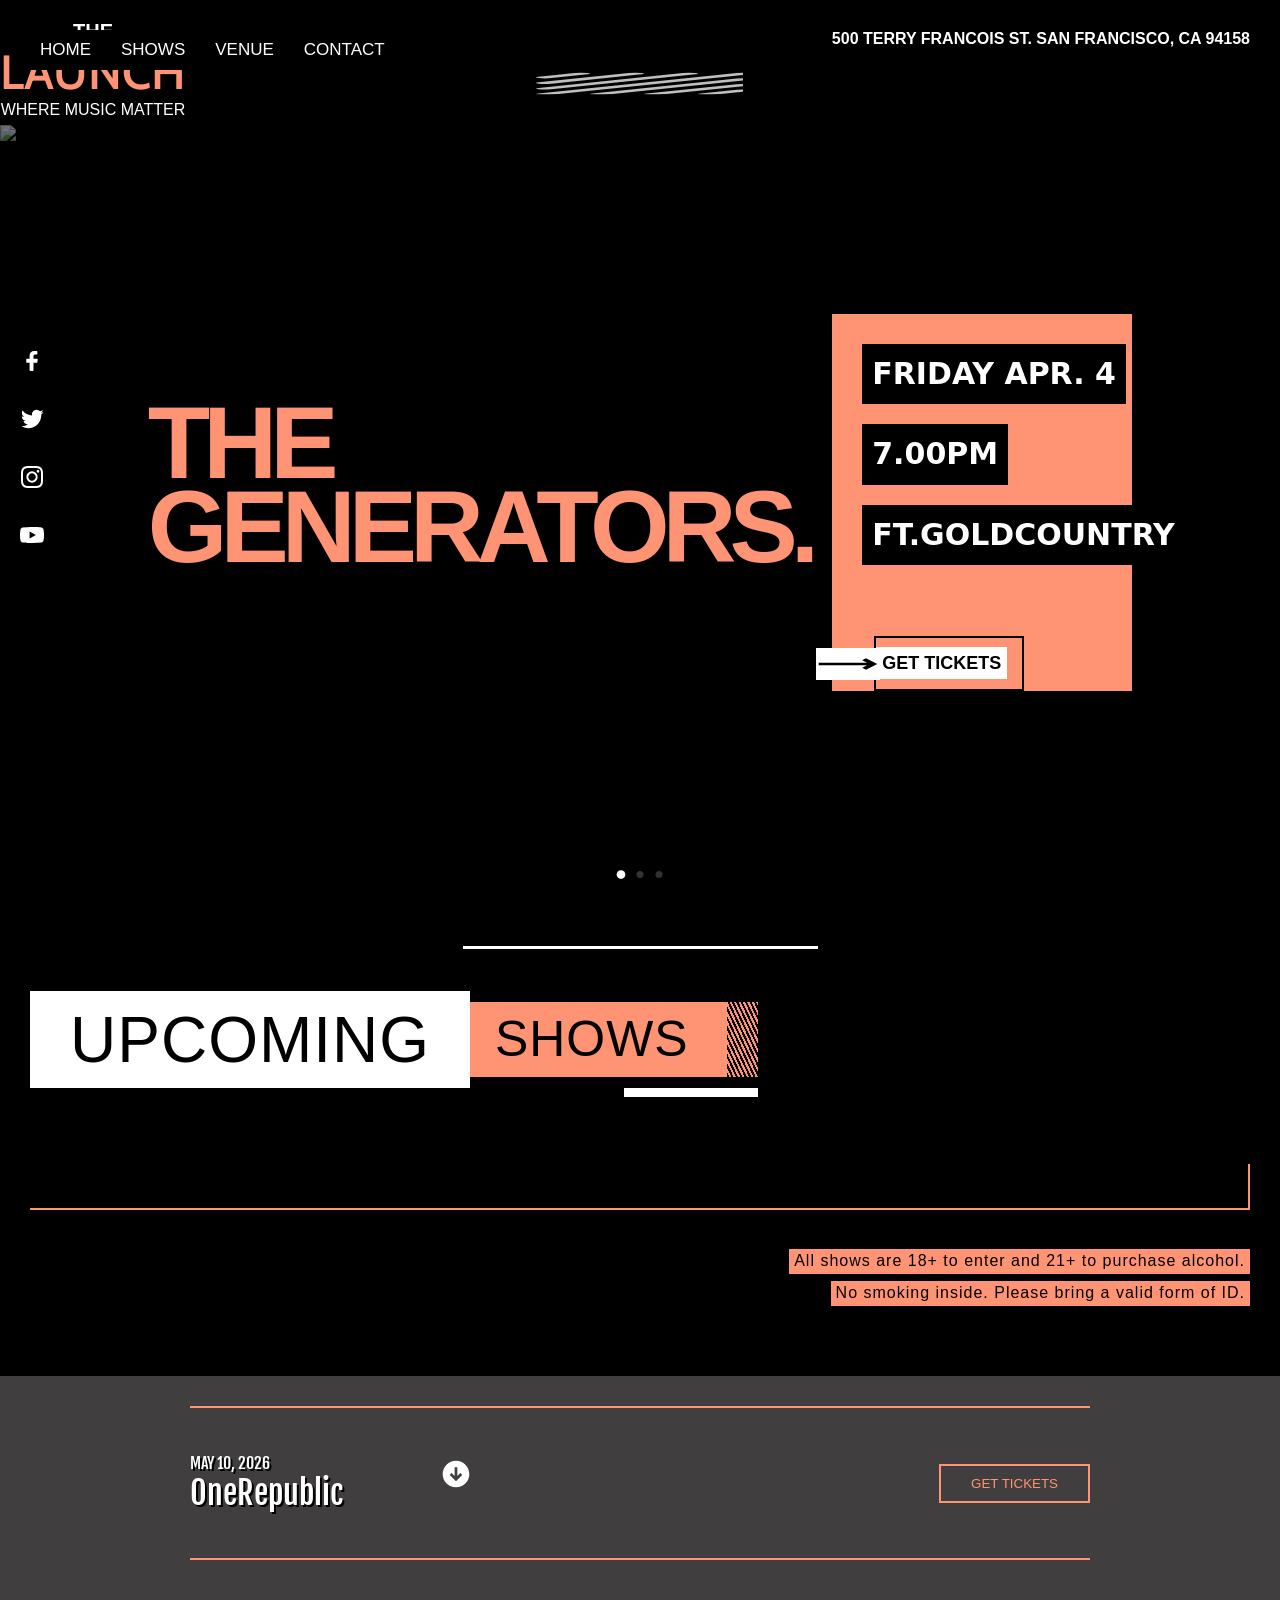
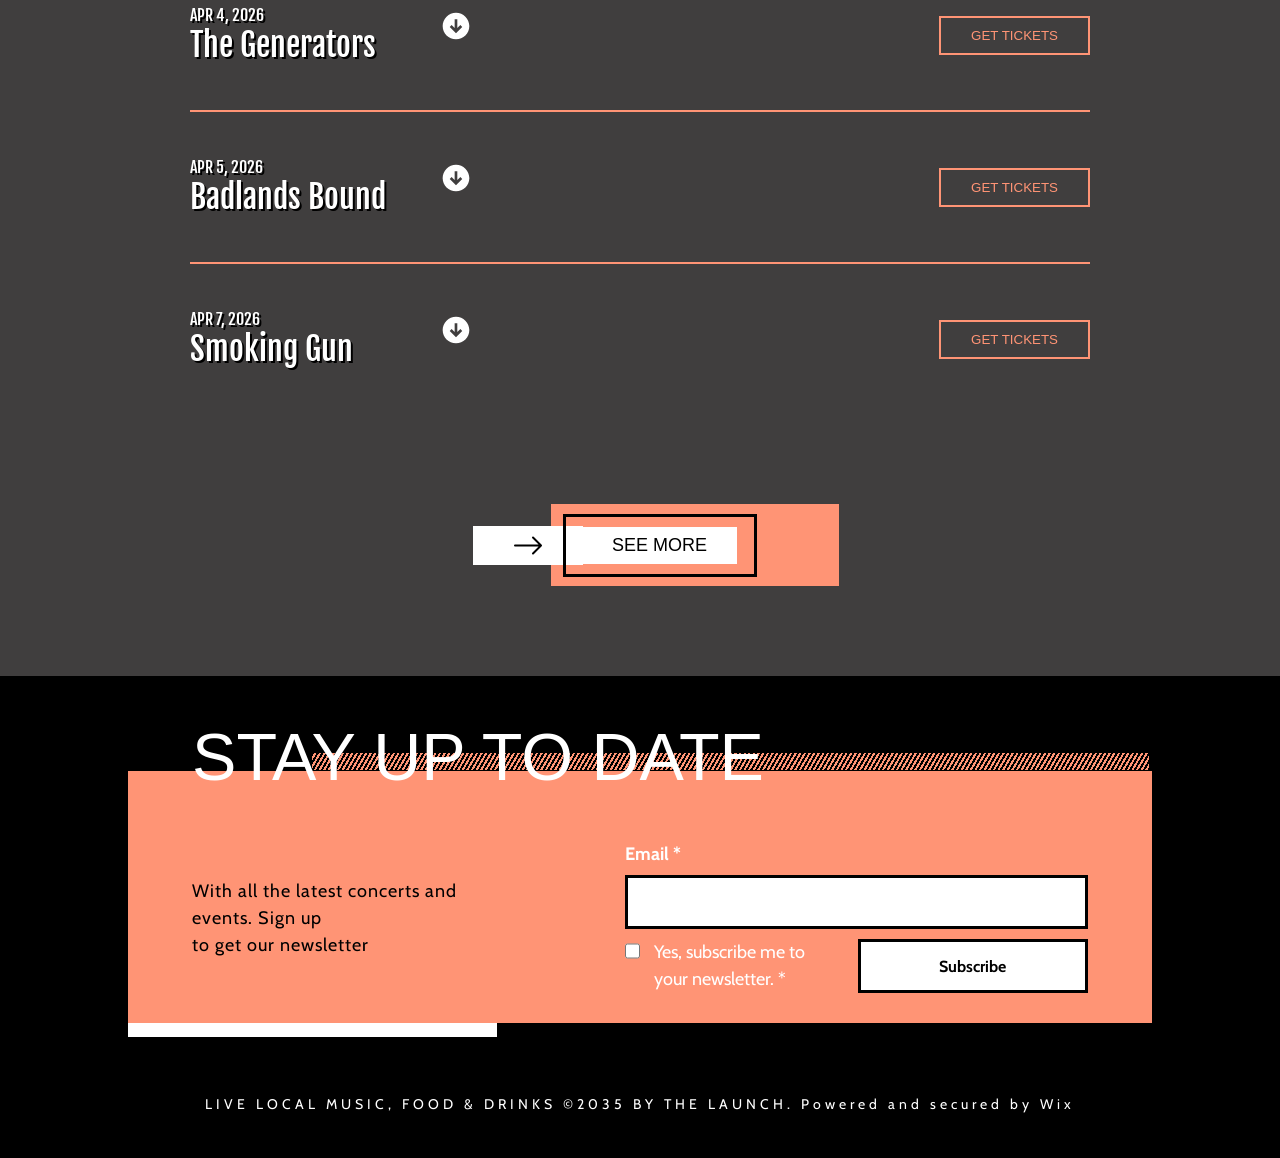
==== commit ef2b0c06: "main" ====
--- a/index.html
+++ b/index.html
@@ -157,18 +157,20 @@
                 <div class="buytktBtn">
                   <svg
                     xmlns="http://www.w3.org/2000/svg"
-                    width="1em"
-                    height="1em"
+                    width="2em"
+                    height="2em"
                     viewBox="0 0 24 24"
                   >
                     <path d="M0 0h24v24H0z" fill="none" />
                     <path
                       fill="currentColor"
-                      d="m23.068 11.993l-4.25-4.236l-1.412 1.417l1.835 1.83L.932 11v2l18.305.002l-1.821 1.828l-1.416-1.412z"
+                      d="m1.027 11.993l4.235 4.25L6.68 14.83l-1.821-1.828L22.974 13v-2l-18.12.002L6.69 9.174L5.277 7.757z"
                     />
                   </svg>
 
-                  <button><span>get tickets</span></button>
+                  <button>
+                    <a href="shows.html"><span>get tickets</span></a>
+                  </button>
                 </div>
               </div>
             </div>
@@ -196,18 +198,20 @@
                 <div class="buytktBtn">
                   <svg
                     xmlns="http://www.w3.org/2000/svg"
-                    width="1em"
-                    height="1em"
+                    width="2em"
+                    height="2em"
                     viewBox="0 0 24 24"
                   >
                     <path d="M0 0h24v24H0z" fill="none" />
                     <path
                       fill="currentColor"
-                      d="m23.068 11.993l-4.25-4.236l-1.412 1.417l1.835 1.83L.932 11v2l18.305.002l-1.821 1.828l-1.416-1.412z"
+                      d="m1.027 11.993l4.235 4.25L6.68 14.83l-1.821-1.828L22.974 13v-2l-18.12.002L6.69 9.174L5.277 7.757z"
                     />
                   </svg>
 
-                  <button><span>get tickets</span></button>
+                  <button>
+                    <a href="shows.html"><span>get tickets</span></a>
+                  </button>
                 </div>
               </div>
             </div>
@@ -236,18 +240,20 @@
                 <div class="buytktBtn">
                   <svg
                     xmlns="http://www.w3.org/2000/svg"
-                    width="1em"
-                    height="1em"
+                    width="2em"
+                    height="2em"
                     viewBox="0 0 24 24"
                   >
                     <path d="M0 0h24v24H0z" fill="none" />
                     <path
                       fill="currentColor"
-                      d="m23.068 11.993l-4.25-4.236l-1.412 1.417l1.835 1.83L.932 11v2l18.305.002l-1.821 1.828l-1.416-1.412z"
+                      d="m1.027 11.993l4.235 4.25L6.68 14.83l-1.821-1.828L22.974 13v-2l-18.12.002L6.69 9.174L5.277 7.757z"
                     />
                   </svg>
 
-                  <button><span>get tickets</span></button>
+                  <button>
+                    <a href="shows.html"><span>get tickets</span></a>
+                  </button>
                 </div>
               </div>
             </div>
@@ -294,7 +300,9 @@
           </svg>
           <div class="seeMoreBtnBox">
             <div class="seeMoreBtnFrame">
-              <button type="button"><span>see more</span></button>
+              <button type="button">
+                <a href="shows.html"><span>see more</span></a>
+              </button>
             </div>
           </div>
         </div>
--- a/main.css
+++ b/main.css
@@ -295,8 +295,8 @@
 }
 
 .buytktBtn svg {
-  transform: scaleX(4) scaleY(1.6) translateX(-4px);
   color: #000000;
+  transform: rotatey(180deg) scalex(2);
   background-color: #ffffff;
 }
 
@@ -322,7 +322,7 @@
   background-color: #fff;
   color: #000;
 
-  padding: 3px;
+  padding: 6px;
 
   transition: 0.3s ease;
 }
@@ -581,10 +581,10 @@
 }
 .seeMoreBtn > svg {
   position: absolute;
-  top: 23px;
+  top: 22px;
   left: -78px;
   width: 110px;
-  height: 37px;
+  height: 39px;
   padding: 3px 39px;
   background-color: #fff;
   color: #000;
@@ -607,12 +607,15 @@
 .seeMoreBtnFrame button {
   width: 100%;
   height: 100%;
-  color: #000;
   font-family: Arial, sans-serif;
   font-size: 18px;
   font-weight: 400;
   text-transform: uppercase;
 }
+.seeMoreBtnBox span {
+  color: #000;
+  transition: 0.2s ease-in-out;
+}
 .seeMoreBtnBox:hover {
   background-color: #000;
   transition: 0.2s ease-in-out;
@@ -644,11 +647,11 @@
   color: #fff;
   display: flex;
   flex-direction: column;
-  transition: all 0.2s ease-in-out;
-}
-.closedAcordion div:first-child:hover {
+  transition: all 0.3s ease-in-out;
+}
+.closedAcordion:hover div:first-child {
   color: #ff9475;
-  transition: all 0.2s ease-in-out;
+  transition: all 0.3s ease-in-out;
 }
 .closedAcordion p {
   font-family: "Fjalla One", sans-serif;
@@ -671,6 +674,7 @@
 .getTicketBtn {
   border: 2px solid #ff9475;
   padding: 10px 30px;
+  text-transform: uppercase;
   color: #ff9475;
   transition: 0.2s ease-in-out;
 }
@@ -845,8 +849,7 @@
 /* =========================
    MOBILE
 ========================= */
-
-/* @media (max-width: 768px) {
+@media (max-width: 768px) {
   .sec2 {
     min-height: 78vh;
     padding: 0 18px 45px;
@@ -939,7 +942,7 @@
   .socIcons {
     display: none;
   }
-       .sec4 {
+  .sec4 {
     padding: 80px 18px 35px;
   }
 
@@ -976,13 +979,9 @@
     font-size: 10px;
     letter-spacing: 2px;
   }
-}
-
-} */
-/* @media (max-width: 768px) {
   .newsletter {
     width: calc(100% - 36px);
     min-height: auto;
     padding: 85px 24px 30px;
   }
-} */
+}
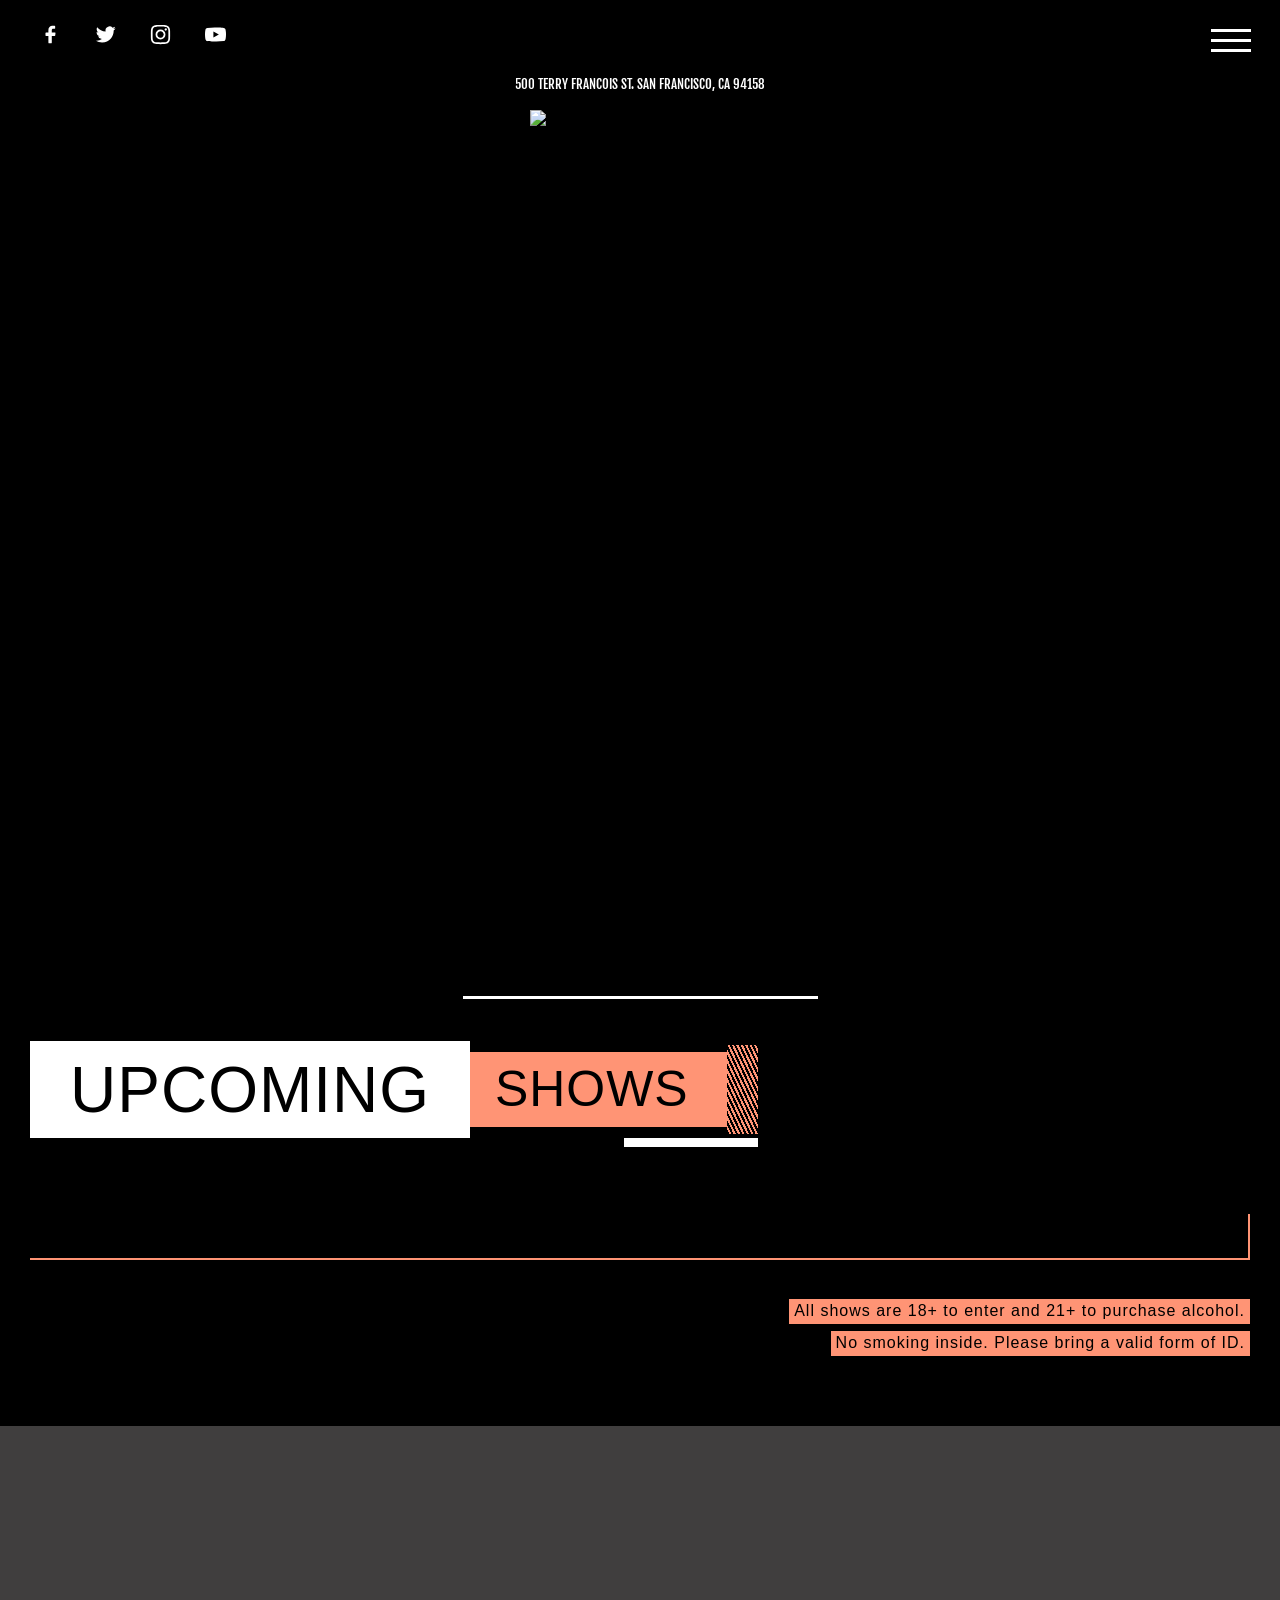
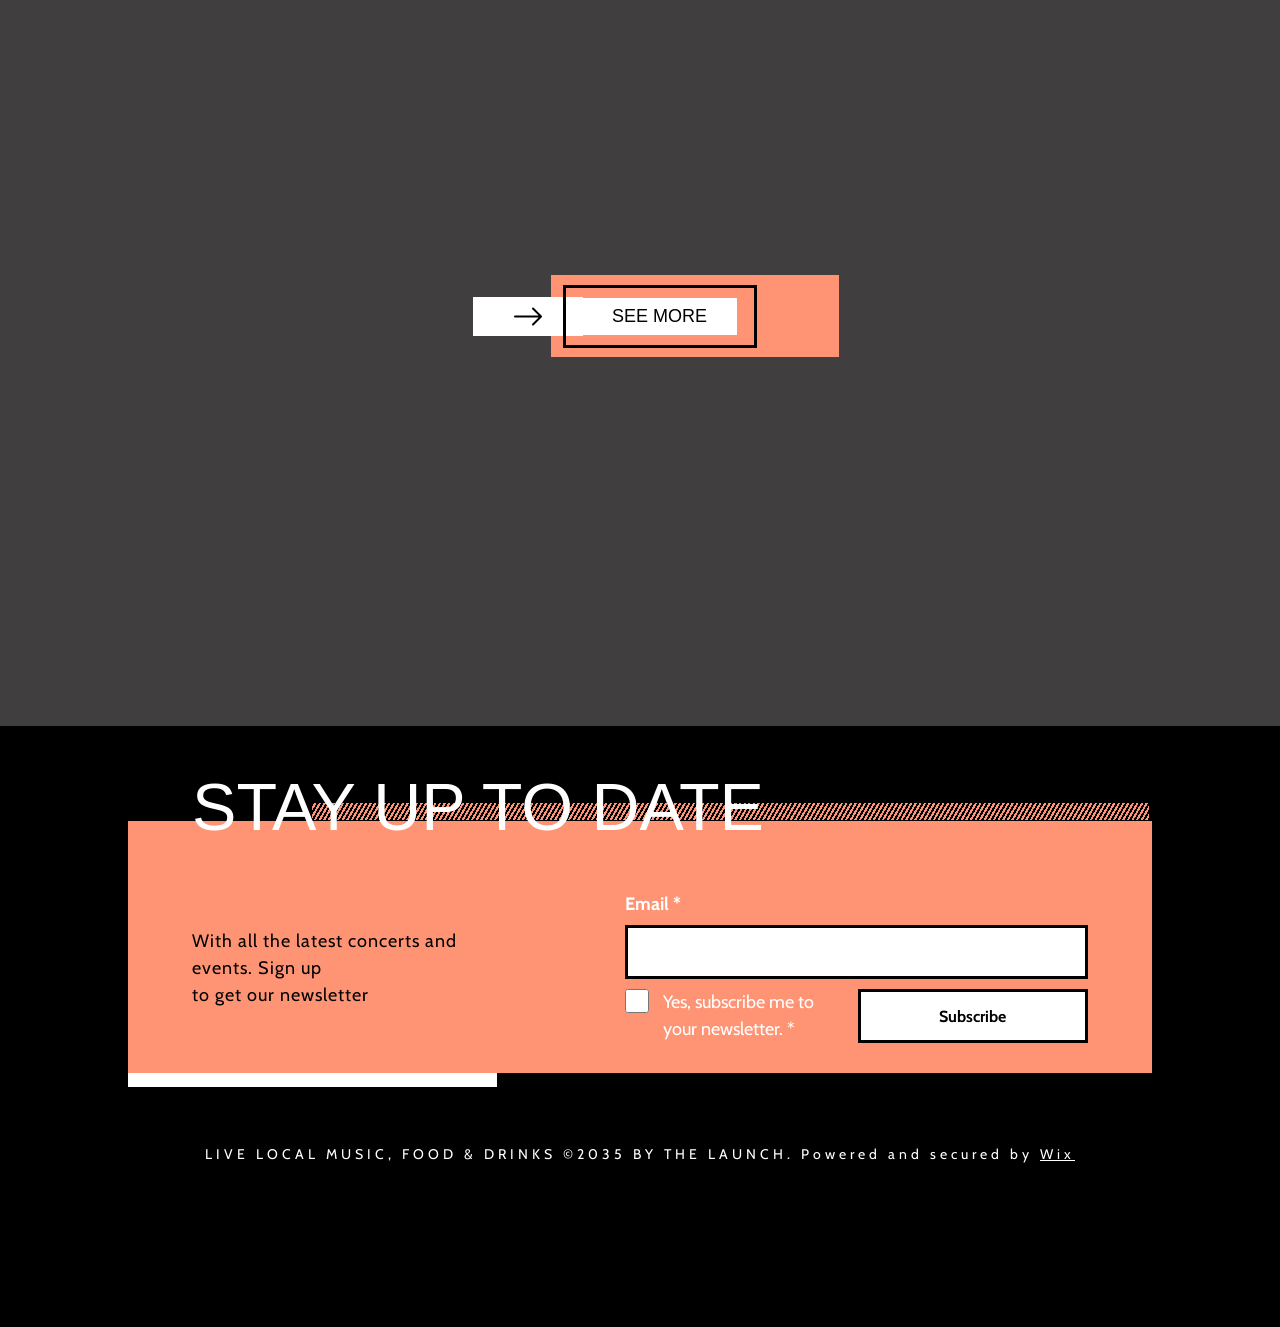
==== commit 68d84f05: "main" ====
--- a/index.html
+++ b/index.html
@@ -1,10 +1,25 @@
-<!doctype html>
+﻿<!doctype html>
 <html lang="en">
   <head>
+    <link rel="icon" type="image/png" href="images/facicon.png" />
     <meta charset="UTF-8" />
     <meta name="viewport" content="width=device-width, initial-scale=1.0" />
-    <title>Launch</title>
+    <title>iVenue | Events &amp; Tickets in Georgia</title>
+    <meta name="description" content="Discover events, concerts, sports, theatre and more with iVenue. Explore upcoming events and find tickets in Georgia." />
+    <link rel="canonical" href="https://ivenue.site/" />
+    <meta property="og:type" content="website" />
+    <meta property="og:site_name" content="iVenue" />
+    <meta property="og:title" content="iVenue | Events &amp; Tickets in Georgia" />
+    <meta property="og:description" content="Discover events, concerts, sports, theatre and more with iVenue. Explore upcoming events and find tickets in Georgia." />
+    <meta property="og:url" content="https://ivenue.site/" />
+    <script type="application/ld+json">
+      {"@context":"https://schema.org","@type":"WebSite","name":"iVenue","url":"https://ivenue.site/"}
+    </script>
+
     <link rel="stylesheet" href="main.css" />
+    <script src="loading-state.js"></script>
+    <script defer src="public-header.js"></script>
+    <link rel="stylesheet" href="auth.css" />
     <link rel="preconnect" href="https://fonts.googleapis.com" />
     <link rel="preconnect" href="https://fonts.gstatic.com" crossorigin />
     <link
@@ -17,21 +32,49 @@
       href="https://fonts.googleapis.com/css2?family=Cabin:ital,wght@0,400..700;1,400..700&display=swap"
       rel="stylesheet"
     />
+    <link
+      rel="stylesheet"
+      href="https://cdn.jsdelivr.net/npm/aos@2.3.4/dist/aos.css"
+    />
   </head>
   <body>
     <header>
       <nav>
         <a href="index.html"><span>home</span></a>
         <a href="shows.html"><span>shows</span></a>
-        <a href="#"> <span>venue</span></a
-        ><a href="#"> <span>contact</span></a>
+        <a href="venue.html"> <span>venue</span></a
+        ><a href="contact.html"> <span>contact</span></a>
       </nav>
-      <a class="contact" href="#">
+      <button
+        class="mobileMenuToggle"
+        type="button"
+        aria-label="Open menu"
+        aria-controls="mobileMenu"
+        aria-expanded="false"
+      >
+        <span></span><span></span><span></span>
+      </button>
+      <div class="mobileMenu" id="mobileMenu" aria-hidden="true">
+        <div class="mobileMenuPanel">
+          <nav class="mobileMenuNav" aria-label="Mobile navigation">
+            <a href="index.html">home</a>
+            <a href="shows.html">shows</a>
+            <a href="venue.html">venue</a>
+            <a href="contact.html">contact</a>
+            <a href="profile.html#cart">Cart</a>
+            <a class="mobileDashboardLink" href="profile.html" hidden>Dashboard</a>
+          </nav>
+          <div class="mobileMenuSocial"></div>
+          <div class="mobileMenuAccount" id="mobileMenuAccount"></div>
+        </div>
+      </div>
+      <a class="contact" href="contact.html">
         <span>500 TERRY FRANCOIS ST. SAN FRANCISCO, CA 94158 </span></a
       >
     </header>
     <main>
-      <section class="hero">
+      <h1 class="sr-only">iVenue events and tickets in Georgia</h1>
+      <section class="hero" id="hero">
         <div class="socIcons">
           <a href="#"
             ><svg
@@ -102,170 +145,11 @@
           </a>
         </div>
 
-        <a class="heroTitle" href="index.html">
-          <p>
-            <span>the</span> <br />
-            <span>launch</span><br />
-            <span>where music matter</span>
-          </p>
-
-          <svg
-            class="titleBg"
-            xmlns="http://www.w3.org/2000/svg"
-            width="1em"
-            height="1em"
-            viewBox="0 0 24 24"
-          >
-            <path d="M0 0h24v24H0z" fill="none" />
-
-            <path
-              fill="none"
-              stroke="currentColor"
-              stroke-linecap="round"
-              stroke-linejoin="round"
-              stroke-width="2"
-              d="
-          m2 6 4-4
-          M2 12 12 2
-          M2 18 18 2
-          M2 24 24 2
-          M8 24 24 8
-          M14 24 24 14
-          M20 24 24 20
-        "
-            />
-          </svg>
+        <a class="logo" href="index.html">
+          <img src="assets/ivenue-logo.png" alt="iVenue" />
         </a>
 
-        <div class="heroSlider">
-          <!-- SLIDE 1 -->
-          <div class="heroSlide active">
-            <img
-              src="https://static.wixstatic.com/media/ea71bb_6d3c8118e6004a599d795a76c7c4573c~mv2.jpg/v1/fill/w_1225,h_716,al_t,q_85,usm_0.66_1.00_0.01,enc_avif,quality_auto/ea71bb_6d3c8118e6004a599d795a76c7c4573c~mv2.jpg"
-              alt="the generators"
-            />
-
-            <div class="SlideContent">
-              <h1>the <br />generators.</h1>
-
-              <div class="dates-Btn">
-                <div class="dates">
-                  <p>friday apr. 4</p>
-                  <p>7.00pm</p>
-                  <p>ft.goldcountry</p>
-                </div>
-                <div class="buytktBtn">
-                  <svg
-                    xmlns="http://www.w3.org/2000/svg"
-                    width="2em"
-                    height="2em"
-                    viewBox="0 0 24 24"
-                  >
-                    <path d="M0 0h24v24H0z" fill="none" />
-                    <path
-                      fill="currentColor"
-                      d="m1.027 11.993l4.235 4.25L6.68 14.83l-1.821-1.828L22.974 13v-2l-18.12.002L6.69 9.174L5.277 7.757z"
-                    />
-                  </svg>
-
-                  <button>
-                    <a href="shows.html"><span>get tickets</span></a>
-                  </button>
-                </div>
-              </div>
-            </div>
-          </div>
-
-          <!-- SLIDE 2 -->
-          <div class="heroSlide">
-            <img
-              src="https://static.wixstatic.com/media/ea71bb_7122ae50f1d94e319a672f70ee15c02f~mv2_d_6000_4000_s_4_2.jpg/v1/fill/w_1225,h_716,al_c,q_85,usm_0.66_1.00_0.01,enc_avif,quality_auto/ea71bb_7122ae50f1d94e319a672f70ee15c02f~mv2_d_6000_4000_s_4_2.jpg"
-              alt="balands bound"
-            />
-
-            <div class="SlideContent">
-              <h1>
-                badlands <br />
-                bound.
-              </h1>
-
-              <div class="dates-Btn">
-                <div class="dates">
-                  <p>saturday</p>
-                  <p>8.00pm</p>
-                </div>
-
-                <div class="buytktBtn">
-                  <svg
-                    xmlns="http://www.w3.org/2000/svg"
-                    width="2em"
-                    height="2em"
-                    viewBox="0 0 24 24"
-                  >
-                    <path d="M0 0h24v24H0z" fill="none" />
-                    <path
-                      fill="currentColor"
-                      d="m1.027 11.993l4.235 4.25L6.68 14.83l-1.821-1.828L22.974 13v-2l-18.12.002L6.69 9.174L5.277 7.757z"
-                    />
-                  </svg>
-
-                  <button>
-                    <a href="shows.html"><span>get tickets</span></a>
-                  </button>
-                </div>
-              </div>
-            </div>
-          </div>
-
-          <!-- SLIDE 3 -->
-          <div class="heroSlide">
-            <img
-              src="https://static.wixstatic.com/media/ea71bb_6d3c8118e6004a599d795a76c7c4573c~mv2.jpg/v1/fill/w_1225,h_716,al_t,q_85,usm_0.66_1.00_0.01,enc_avif,quality_auto/ea71bb_6d3c8118e6004a599d795a76c7c4573c~mv2.jpg"
-              alt="smoking gun"
-            />
-
-            <div class="SlideContent">
-              <h1>
-                smoking <br />
-                gun.
-              </h1>
-
-              <div class="dates-Btn">
-                <div class="dates">
-                  <p>sunday apr. 7</p>
-                  <p>8.00pm</p>
-                  <p>ft.stonesmith</p>
-                </div>
-
-                <div class="buytktBtn">
-                  <svg
-                    xmlns="http://www.w3.org/2000/svg"
-                    width="2em"
-                    height="2em"
-                    viewBox="0 0 24 24"
-                  >
-                    <path d="M0 0h24v24H0z" fill="none" />
-                    <path
-                      fill="currentColor"
-                      d="m1.027 11.993l4.235 4.25L6.68 14.83l-1.821-1.828L22.974 13v-2l-18.12.002L6.69 9.174L5.277 7.757z"
-                    />
-                  </svg>
-
-                  <button>
-                    <a href="shows.html"><span>get tickets</span></a>
-                  </button>
-                </div>
-              </div>
-            </div>
-          </div>
-
-          <!-- DOTS -->
-          <div class="heroDots">
-            <button class="heroDot active" data-slide="0"></button>
-            <button class="heroDot" data-slide="1"></button>
-            <button class="heroDot" data-slide="2"></button>
-          </div>
-        </div>
+        <div class="heroSlider" aria-live="polite"></div>
       </section>
       <section class="sec2" aria-labelledby="upcoming-shows-title">
         <div class="shows-inner">
@@ -340,266 +224,111 @@
       </section>
     </main>
     <footer></footer>
-    <script src="arr.js"></script>
+    <div class="event-share-dialog" id="eventShareDialog" hidden>
+      <div class="event-share-dialog__overlay" data-share-close></div>
+      <section
+        class="event-share-dialog__content"
+        role="dialog"
+        aria-modal="true"
+        aria-labelledby="eventShareDialogTitle"
+      >
+        <button
+          class="event-share-dialog__close"
+          type="button"
+          data-share-close
+          aria-label="Close share dialog"
+        >
+          <svg viewBox="0 0 24 24" aria-hidden="true">
+            <path d="m6 6 12 12M18 6 6 18" />
+          </svg>
+        </button>
+        <h2 id="eventShareDialogTitle">Share this event</h2>
+        <div class="event-share-dialog__actions">
+          <button
+            type="button"
+            data-share-platform="instagram"
+            aria-label="Copy event link for Instagram"
+            title="Copy link for Instagram"
+          >
+            <svg
+              xmlns="http://www.w3.org/2000/svg"
+              width="1em"
+              height="1em"
+              viewBox="0 0 24 24"
+            >
+              <path d="M0 0h24v24H0z" fill="none" />
+              <path
+                fill="currentColor"
+                fill-rule="evenodd"
+                d="M7.465 1.066C8.638 1.012 9.012 1 12 1s3.362.013 4.534.066s1.972.24 2.672.511c.733.277 1.398.71 1.948 1.27c.56.549.992 1.213 1.268 1.947c.272.7.458 1.5.512 2.67C22.988 8.639 23 9.013 23 12s-.013 3.362-.066 4.535c-.053 1.17-.24 1.97-.512 2.67a5.4 5.4 0 0 1-1.268 1.949c-.55.56-1.215.992-1.948 1.268c-.7.272-1.5.458-2.67.512c-1.174.054-1.548.066-4.536.066s-3.362-.013-4.535-.066c-1.17-.053-1.97-.24-2.67-.512a5.4 5.4 0 0 1-1.949-1.268a5.4 5.4 0 0 1-1.269-1.948c-.271-.7-.457-1.5-.511-2.67C1.012 15.361 1 14.987 1 12s.013-3.362.066-4.534s.24-1.972.511-2.672a5.4 5.4 0 0 1 1.27-1.948a5.4 5.4 0 0 1 1.947-1.269c.7-.271 1.5-.457 2.67-.511m8.98 1.98c-1.16-.053-1.508-.064-4.445-.064s-3.285.011-4.445.064c-1.073.049-1.655.228-2.043.379c-.513.2-.88.437-1.265.822a3.4 3.4 0 0 0-.822 1.265c-.151.388-.33.97-.379 2.043c-.053 1.16-.064 1.508-.064 4.445s.011 3.285.064 4.445c.049 1.073.228 1.655.379 2.043c.176.477.457.91.822 1.265c.355.365.788.646 1.265.822c.388.151.97.33 2.043.379c1.16.053 1.507.064 4.445.064s3.285-.011 4.445-.064c1.073-.049 1.655-.228 2.043-.379c.513-.2.88-.437 1.265-.822c.365-.355.646-.788.822-1.265c.151-.388.33-.97.379-2.043c.053-1.16.064-1.508.064-4.445s-.011-3.285-.064-4.445c-.049-1.073-.228-1.655-.379-2.043c-.2-.513-.437-.88-.822-1.265a3.4 3.4 0 0 0-1.265-.822c-.388-.151-.97-.33-2.043-.379m-5.85 12.345a3.669 3.669 0 0 0 4-5.986a3.67 3.67 0 1 0-4 5.986M8.002 8.002a5.654 5.654 0 1 1 7.996 7.996a5.654 5.654 0 0 1-7.996-7.996m10.906-.814a1.337 1.337 0 1 0-1.89-1.89a1.337 1.337 0 0 0 1.89 1.89"
+                clip-rule="evenodd"
+              />
+            </svg>
+          </button>
+          <button
+            type="button"
+            data-share-platform="facebook"
+            aria-label="Share on Facebook"
+            title="Share on Facebook"
+          >
+            <svg viewBox="0 0 24 24" aria-hidden="true">
+              <path
+                fill="currentColor"
+                d="M9.602 21.026v-7.274H6.818a.545.545 0 0 1-.545-.545V10.33a.545.545 0 0 1 .545-.545h2.773V7a4.547 4.547 0 0 1 4.86-4.989h2.32a.556.556 0 0 1 .557.546v2.436a.557.557 0 0 1-.557.545h-1.45c-1.566 0-1.867.742-1.867 1.833v2.413h3.723a.533.533 0 0 1 .546.603l-.337 2.888a.545.545 0 0 1-.545.476h-3.364v7.274a.96.96 0 0 1-.975.974h-1.937a.96.96 0 0 1-.963-.974"
+              />
+            </svg>
+          </button>
+          <button
+            type="button"
+            data-share-platform="x"
+            aria-label="Share on X"
+            title="Share on X"
+          >
+            <svg viewBox="0 0 24 24" aria-hidden="true">
+              <path
+                fill="currentColor"
+                d="M18.9 2H22l-6.77 7.74L23.2 22h-6.24l-4.89-7.27L5.7 22H2.6l7.24-8.28L2.2 2h6.4l4.42 6.6zm-1.09 18h1.72L7.66 3.9H5.81z"
+              />
+            </svg>
+          </button>
+          <button
+            type="button"
+            data-share-platform="youtube"
+            aria-label="Copy event link for YouTube"
+            title="Copy link for YouTube"
+          >
+            <svg viewBox="0 0 24 24" aria-hidden="true">
+              <path
+                fill="currentColor"
+                d="M23.5 6.507a2.8 2.8 0 0 0-.766-1.27a3.05 3.05 0 0 0-1.338-.742C19.518 4 11.994 4 11.994 4a77 77 0 0 0-9.39.47a3.16 3.16 0 0 0-1.338.76c-.37.356-.638.795-.778 1.276A29 29 0 0 0 0 12c-.012 1.841.151 3.68.488 5.494c.137.479.404.916.775 1.269s.833.608 1.341.743c1.903.494 9.39.494 9.39.494a77 77 0 0 0 9.402-.47a3.05 3.05 0 0 0 1.338-.742a2.8 2.8 0 0 0 .765-1.27A28.4 28.4 0 0 0 24 12.023a26.6 26.6 0 0 0-.5-5.517M9.602 15.424V8.577l6.26 3.424z"
+              />
+            </svg>
+          </button>
+        </div>
+        <p
+          class="event-share-dialog__feedback"
+          id="eventShareFeedback"
+          aria-live="polite"
+        ></p>
+      </section>
+    </div>
+    <script src="https://cdn.jsdelivr.net/npm/@supabase/supabase-js@2"></script>
+    <script src="supabase-config.js"></script>
+    <script src="supabase-data.js"></script>
+    <script src="event-share.js"></script>
+    <script src="auth.js"></script>
+    <script src="event-cart.js"></script>
+    <script src="auth-ui.js"></script>
     <script src="index.js"></script>
+    <script src="https://cdn.jsdelivr.net/npm/aos@2.3.4/dist/aos.js"></script>
+
     <script>
-      const heroSlider = document.querySelector(".heroSlider");
-      const slides = document.querySelectorAll(".heroSlide");
-      const dots = document.querySelectorAll(".heroDot");
-
-      let currentSlide = 0;
-
-      let autoSlide;
-      let isAnimating = false;
-      let wheelLocked = false;
-
-      const slideDuration = 1300;
-      const autoSlideTime = 7000;
-
-      /* =========================
-     SHOW SLIDE
-  ========================= */
-
-      function showSlide(index) {
-        if (isAnimating) return;
-
-        isAnimating = true;
-
-        /* LOOP */
-
-        if (index >= slides.length) {
-          index = 0;
-        }
-
-        if (index < 0) {
-          index = slides.length - 1;
-        }
-
-        /* OLD SLIDE */
-
-        slides[currentSlide].classList.remove("active");
-
-        if (dots[currentSlide]) {
-          dots[currentSlide].classList.remove("active");
-        }
-
-        /* NEW SLIDE */
-
-        slides[index].classList.add("active");
-
-        if (dots[index]) {
-          dots[index].classList.add("active");
-        }
-
-        currentSlide = index;
-
-        /* Animation lock */
-
-        setTimeout(() => {
-          isAnimating = false;
-        }, slideDuration);
-      }
-
-      /* =========================
-     NEXT
-  ========================= */
-
-      function nextSlide() {
-        let next = currentSlide + 1;
-
-        if (next >= slides.length) {
-          next = 0;
-        }
-
-        showSlide(next);
-      }
-
-      /* =========================
-     PREVIOUS
-  ========================= */
-
-      function previousSlide() {
-        let previous = currentSlide - 1;
-
-        if (previous < 0) {
-          previous = slides.length - 1;
-        }
-
-        showSlide(previous);
-      }
-
-      /* =========================
-     AUTO SLIDER
-  ========================= */
-
-      function startAutoSlide() {
-        clearInterval(autoSlide);
-
-        autoSlide = setInterval(() => {
-          if (!isAnimating) {
-            nextSlide();
-          }
-        }, autoSlideTime);
-      }
-
-      /* =========================
-     DOTS
-  ========================= */
-
-      dots.forEach((dot, index) => {
-        dot.addEventListener("click", () => {
-          if (isAnimating) return;
-
-          showSlide(index);
-
-          startAutoSlide();
-        });
+      AOS.init({
+        duration: 800,
+        easing: "ease-out",
+        once: true,
+        offset: 80,
       });
-
-      /* =========================
-     MOUSE / TRACKPAD
-  ========================= */
-
-      heroSlider.addEventListener(
-        "wheel",
-        (event) => {
-          /*
-      Horizontal scroll
-      ყოველთვის slider-ის შეცვლა
-    */
-
-          const horizontalScroll =
-            Math.abs(event.deltaX) > Math.abs(event.deltaY);
-
-          /*
-      Horizontal movement
-    */
-
-          if (horizontalScroll) {
-            event.preventDefault();
-
-            if (wheelLocked || isAnimating) return;
-
-            wheelLocked = true;
-
-            if (event.deltaX > 0) {
-              nextSlide();
-            } else {
-              previousSlide();
-            }
-
-            startAutoSlide();
-
-            setTimeout(() => {
-              wheelLocked = false;
-            }, slideDuration);
-
-            return;
-          }
-
-          /*
-      Vertical movement
-    */
-
-          if (Math.abs(event.deltaY) > 0) {
-            /*
-        თუ ზემოთ/ქვემოთ page-ს კიდევ აქვს
-        გასასქროლი ადგილი, slider არ უნდა
-        დაბლოკოს მთლიანად.
-      */
-
-            const atTop = window.scrollY <= 0;
-
-            const atBottom =
-              window.innerHeight + window.scrollY >=
-              document.documentElement.scrollHeight - 2;
-
-            /*
-        DOWN
-      */
-
-            if (event.deltaY > 0) {
-              /*
-          თუ page-ის ბოლოში არ ვართ,
-          ჩვეულებრივი page scroll
-          გაგრძელდეს.
-        */
-
-              if (!atBottom) {
-                return;
-              }
-            }
-
-            /*
-        UP
-      */
-
-            if (event.deltaY < 0) {
-              /*
-          თუ page-ის თავში არ ვართ,
-          ჩვეულებრივი page scroll
-          გაგრძელდეს.
-        */
-
-              if (!atTop) {
-                return;
-              }
-            }
-
-            /*
-        მხოლოდ page-ის კიდეზე
-        ვცვლით slider-ს
-      */
-
-            if (wheelLocked || isAnimating) return;
-
-            event.preventDefault();
-
-            wheelLocked = true;
-
-            if (event.deltaY > 0) {
-              nextSlide();
-            } else {
-              previousSlide();
-            }
-
-            startAutoSlide();
-
-            setTimeout(() => {
-              wheelLocked = false;
-            }, slideDuration);
-          }
-        },
-        {
-          passive: false,
-        },
-      );
-
-      /* =========================
-     INITIAL SLIDE
-  ========================= */
-
-      slides.forEach((slide) => {
-        slide.classList.remove("active");
-      });
-
-      dots.forEach((dot) => {
-        dot.classList.remove("active");
-      });
-
-      if (slides.length > 0) {
-        slides[0].classList.add("active");
-      }
-
-      if (dots.length > 0) {
-        dots[0].classList.add("active");
-      }
-
-      /* =========================
-     START
-  ========================= */
-
-      startAutoSlide();
     </script>
   </body>
 </html>
--- a/main.css
+++ b/main.css
@@ -1,136 +1,418 @@
 @import url("https://fonts.googleapis.com/css2?family=Fjalla+One&display=swap");
 @import url("https://fonts.googleapis.com/css2?family=Cabin:ital,wght@0,400..700;1,400..700&display=swap");
+
 * {
   margin: 0;
   padding: 0;
   box-sizing: border-box;
-  background: none;
-  border: none;
-  list-style: none;
+}
+
+.sr-only {
+  position: absolute;
+  width: 1px;
+  height: 1px;
+  padding: 0;
+  margin: -1px;
+  overflow: hidden;
+  clip: rect(0, 0, 0, 0);
+  white-space: nowrap;
+  border: 0;
+}
+
+html {
+  scroll-behavior: smooth;
+}
+
+body {
+  margin: 0;
+  background: #000;
+  overflow-x: hidden;
+}
+
+body.mobile-menu-open,
+body.event-share-dialog-open,
+body.reservation-logout-dialog-open {
+  overflow: hidden;
+}
+
+html.initial-load-scroll-locked,
+body.initial-load-scroll-locked {
+  overflow: hidden;
+  overscroll-behavior: none;
+  touch-action: none;
+}
+
+.initialPageLoader {
+  position: fixed;
+  inset: 0;
+  z-index: 1000004;
+  overflow: hidden;
+  background: #000;
+  touch-action: none;
+}
+
+.initialPageLoaderBlock {
+  position: absolute;
+  min-width: 2px;
+  min-height: 2px;
+}
+
+.initialPageLoaderLogo {
+  background: linear-gradient(
+    100deg,
+    rgba(255, 255, 255, 0.09) 20%,
+    rgba(255, 148, 117, 0.2) 42%,
+    rgba(255, 255, 255, 0.09) 64%
+  );
+  background-size: 220% 100%;
+  -webkit-mask: url("assets/ivenue-logo.png") center / contain no-repeat;
+  mask: url("assets/ivenue-logo.png") center / contain no-repeat;
+}
+
+a {
+  color: inherit;
   text-decoration: none;
 }
-img {
-  width: 100%;
-}
+
 button,
 input {
+  font: inherit;
+}
+
+button {
+  border: 0;
+  background: none;
   cursor: pointer;
 }
 
-body {
-  background-color: #000;
-}
-header {
-  display: flex;
-  justify-content: space-between;
-  padding: 30px;
-  position: fixed;
-  right: 0;
-  left: 0;
-  z-index: 999999;
-}
-header nav {
-  background-color: rgb(0, 0, 0);
-  display: flex;
-  width: 40vw;
-  gap: 30px;
-  padding: 10px;
-}
-header nav span {
-  font-family: Impact, Haettenschweiler, "Arial Narrow Bold", sans-serif;
-  color: #ffffff;
-  font-size: 17px;
-  text-transform: uppercase;
-  transition: 0.2s ease-in;
-}
-.contact span {
-  transition: 0.2s ease-in-out;
-}
-
-header a span:hover {
-  color: rgb(215, 119, 67);
-  transition: 0.2s ease-in-out;
-}
-.contact {
-  color: #ffffff;
-  font-weight: 600;
-
-  text-transform: uppercase;
-  font-family: "Segoe UI", Tahoma, Geneva, Verdana, sans-serif;
-}
-
-.heroTitle {
-  position: relative;
+img {
   display: block;
   width: 100%;
+}
+
+header {
+  position: fixed;
+  top: 0;
+  left: 0;
+  right: 0;
+
+  z-index: 99999;
+
+  display: flex;
+  align-items: center;
+  justify-content: space-between;
+
+  padding: 30px;
+
+  /* Let centered content logos receive clicks through the header's empty area. */
+  pointer-events: none;
+}
+
+header > * {
+  pointer-events: auto;
+}
+
+header > nav {
+  display: flex;
+  align-items: center;
+
+  width: fit-content;
+
+  gap: 30px;
+
+  padding: 7px 15px;
+
+  background: #000;
+}
+
+header > nav a {
+  display: block;
+}
+
+header > nav span {
+  color: #fff;
+
+  font-family: Impact, Haettenschweiler, "Arial Narrow Bold", sans-serif;
+
+  font-size: 16px;
+  font-weight: 100;
+
+  text-transform: uppercase;
+
+  transition: color 0.2s ease;
+}
+
+header > nav a:hover span {
+  color: #ff9475;
+}
+
+.contact {
+  color: #fff;
+
+  font-family: "Segoe UI", Tahoma, Geneva, Verdana, sans-serif;
+
+  font-weight: 600;
+
+  text-transform: uppercase;
+}
+
+.contact span {
+  transition: color 0.2s ease;
+}
+
+.contact:hover span {
+  color: #ff9475;
+}
+
+/* =========================================================
+   MOBILE MENU — HIDDEN ON DESKTOP
+========================================================= */
+
+.mobileMenuToggle,
+.mobileMenu {
+  display: none;
+}
+
+/* =========================================================
+   HERO
+========================================================= */
+
+.hero {
+  position: relative;
+
+  display: flex;
+  flex-direction: column;
+
+  width: 100%;
+
+  min-height: 100vh;
+
+  background: #000;
+}
+
+/* =========================================================
+   LOGO
+========================================================= */
+
+.logo {
+  position: relative;
+
+  z-index: 20;
+
+  display: block;
+
+  align-self: center;
+
+  width: 220px;
+  max-width: 220px;
   height: 125px;
 
   transform: translateY(20px);
-
-  z-index: 20;
-}
-
-.heroTitle p {
-  text-align: center;
-  position: relative;
-  width: fit-content;
-  justify-self: center;
-  text-transform: uppercase;
-  font-family: dinneuzeitgroteskltw01-_812426, sans-serif;
-  font-weight: 600;
-  z-index: 5;
-}
-.heroTitle p span:first-child {
-  font-size: 20px;
-  color: #ffffff;
-}
-.heroTitle p span:nth-child(3) {
-  font-size: 3rem;
+}
+
+.logo img {
+  width: 100%;
+  height: 100%;
+
+  object-fit: contain;
+}
+
+/* =========================================================
+   SOCIAL ICONS — DESKTOP
+========================================================= */
+
+.socIcons {
+  position: fixed;
+
+  top: 50%;
+  left: 0;
+
+  z-index: 99999;
+
+  display: flex;
+  flex-direction: column;
+  align-items: center;
+
+  gap: 30px;
+
+  padding: 20px;
+
+  background: #000;
+
+  transform: translateY(-50%);
+}
+
+.socIcons a {
+  display: flex;
+  align-items: center;
+  justify-content: center;
+}
+
+.socIcons svg {
+  width: 24px;
+  height: 24px;
+
+  color: #fff;
+
+  transition:
+    color 0.2s ease,
+    transform 0.2s ease;
+}
+
+.socIcons a:hover svg {
   color: #ff9475;
-  font-family: "Cabin", sans-serif;
-  font-optical-sizing: auto;
-  font-weight: weight;
-  font-style: normal;
-  font-variation-settings: "wdth" 100;
-  text-shadow: 2px 2px rgb(0, 0, 0);
-}
-.heroTitle p span:last-child {
-  font-weight: 300;
-  color: #ffffff;
-}
-.titleBg {
-  transform: scaleY(1.4) scaleX(13.5);
-  position: absolute;
-  background-color: transparent;
-  color: #ffffffbf;
-  left: 49%;
-  top: 44%;
-  z-index: 4;
-}
-
-/* =========================
-   SLIDER
-========================= */
+  transform: scale(1.1);
+}
+
+/* =========================================================
+   HERO SLIDER
+========================================================= */
 
 .heroSlider {
   position: relative;
 
+  flex: 1;
+
   width: 100%;
-
-  /*
-    Hero title-ის შემდეგ დარჩენილ
-    მთელ სივრცეს იკავებს
-  */
   height: calc(100vh - 125px);
 
   overflow: hidden;
-
-  flex: 1;
-}
-
-/* =========================
-   SLIDE
-========================= */
+  touch-action: pan-y;
+}
+
+.header-cart-hidden {
+  display: none !important;
+}
+.mobile-menu-open #eventCartToggle,
+body[class*="auth"] #eventCartToggle {
+  display: none !important;
+}
+.mobileMenu {
+  z-index: 50;
+}
+.mobileMenuToggle {
+  z-index: 52;
+}
+.mobileMenuPanel {
+  display: flex;
+  flex-direction: column;
+}
+.mobileMenuSocial {
+  display: none;
+  gap: 30px;
+  padding: 8px 0 18px;
+}
+.mobileMenu.is-open .mobileMenuSocial {
+  display: flex;
+}
+.mobileMenuSocial .socIcons {
+  position: static;
+  display: flex;
+  width: auto;
+  margin: 0;
+  gap: 30px;
+}
+.mobileMenuAccount {
+  margin-top: auto;
+  padding-top: 24px;
+}
+body.ticket-open .mobileMenuToggle,
+body.ticket-open #eventCartToggle {
+  display: none !important;
+}
+
+body.ticket-open .event-cart-anchor {
+  display: none !important;
+}
+
+.skeletonBlock {
+  display: block;
+  border-radius: 4px;
+  background: linear-gradient(
+    100deg,
+    rgba(255, 255, 255, 0.09) 20%,
+    rgba(255, 148, 117, 0.2) 42%,
+    rgba(255, 255, 255, 0.09) 64%
+  );
+  background-size: 220% 100%;
+  animation: iVenueSkeletonShimmer 1.7s ease-in-out infinite;
+}
+
+@keyframes iVenueSkeletonShimmer {
+  to {
+    background-position: -120% 0;
+  }
+}
+
+.heroSkeleton {
+  position: absolute;
+  inset: 0;
+  background: linear-gradient(110deg, #151515, #24201f);
+}
+
+.heroSkeletonMedia {
+  position: absolute;
+  inset: 0;
+  border-radius: 0;
+  opacity: 0.55;
+}
+
+.heroSkeletonOverlay {
+  position: absolute;
+  inset: 0;
+  display: grid;
+  grid-template-columns: minmax(0, 1fr) minmax(250px, 30%);
+  align-content: center;
+  column-gap: clamp(56px, 9vw, 160px);
+  padding: 0 clamp(24px, 7vw, 112px);
+}
+
+.heroSkeletonTitle {
+  width: min(100%, 620px);
+  height: clamp(72px, 10vw, 150px);
+  align-self: center;
+}
+.heroSkeletonDetails {
+  display: grid;
+  align-content: center;
+  gap: 14px;
+}
+.heroSkeletonDetails .skeletonBlock {
+  height: 18px;
+  width: 78%;
+}
+.heroSkeletonDetails .heroSkeletonButton {
+  width: 142px;
+  height: 46px;
+  margin-top: 10px;
+}
+.heroSkeletonDots {
+  position: absolute;
+  bottom: 28px;
+  left: 50%;
+  display: flex;
+  gap: 10px;
+  transform: translateX(-50%);
+}
+.heroSkeletonDots .skeletonBlock {
+  width: 9px;
+  height: 9px;
+  border-radius: 50%;
+}
+
+.heroState {
+  display: grid;
+  place-items: center;
+  height: 100%;
+  margin: 0;
+  padding: 24px;
+  color: rgba(255, 255, 255, 0.8);
+  text-align: center;
+}
+
+.heroStateError {
+  color: #ffb19f;
+}
 
 .heroSlide {
   position: absolute;
@@ -142,44 +424,39 @@
   opacity: 0;
   visibility: hidden;
 
+  z-index: 1;
+
   transition:
     opacity 0.8s ease,
-    transform 0.8s ease,
     visibility 0.8s ease;
-
-  z-index: 1;
 }
 
 .heroSlide.active {
   opacity: 1;
   visibility: visible;
 
-  transform: translateX(0);
-
   z-index: 2;
 }
 
-/* IMAGE */
-
-.heroSlide img {
+.heroSlide > img {
   width: 100%;
   height: 100%;
 
-  display: block;
-
   object-fit: cover;
-
   object-position: center;
-}
-
-/* DARK OVERLAY */
+
+  filter: brightness(0.4);
+}
 
 .heroSlide::after {
   content: "";
 
   position: absolute;
-
   inset: 0;
+
+  z-index: 2;
+
+  pointer-events: none;
 
   background: linear-gradient(
     90deg,
@@ -187,31 +464,24 @@
     rgba(0, 0, 0, 0.08),
     rgba(0, 0, 0, 0.3)
   );
-
-  z-index: 2;
-
-  pointer-events: none;
-}
-
-/* =========================
-   CONTENT CENTER
-========================= */
+}
+
+/* =========================================================
+   HERO CONTENT
+========================================================= */
 
 .SlideContent {
   position: absolute;
   inset: 0;
 
   z-index: 5;
-  display: flex;
-  gap: 20px;
-  justify-content: center;
-  align-items: center;
+
   color: #fff;
-
-  padding-bottom: 20px;
-}
-.heroSlide .SlideContent {
+}
+
+.heroSlide .heroEventOverlay {
   opacity: 0;
+
   transform: translateX(40px);
 
   transition:
@@ -219,145 +489,197 @@
     transform 0.8s ease 0.2s;
 }
 
-.heroSlide.active .SlideContent {
+.heroSlide.active .heroEventOverlay {
   opacity: 1;
+
   transform: translateX(0);
 }
-/* TITLE */
-
-.SlideContent h1 {
-  margin: 0 0 35px;
-
-  font-size: clamp(4rem, 8vw, 9rem);
-
-  line-height: 0.82;
-
+
+.heroEventOverlay {
+  display: grid;
+
+  grid-template-columns:
+    minmax(0, 1fr)
+    minmax(250px, 30%);
+
+  align-items: start;
+  align-content: center;
+
+  column-gap: clamp(56px, 9vw, 160px);
+
+  padding: 0 clamp(24px, 7vw, 112px);
+}
+
+/* =========================================================
+   HERO TITLE
+========================================================= */
+
+.heroEventTitle {
+  width: auto;
+
+  margin: 0;
+
+  color: #ff9475;
+
+  font-family: Impact, Haettenschweiler, "Arial Narrow Bold", sans-serif;
+
+  font-size: clamp(3.35rem, 5.7vw, 6.2rem);
   font-weight: 800;
-  text-shadow: 2px 4px rgb(0, 0, 0);
+
+  line-height: 1;
+
+  letter-spacing: 1px;
+
   text-transform: uppercase;
-  font-family: "Franklin Gothic Medium", "Arial Narrow", Arial, sans-serif;
-  letter-spacing: -7px;
-  color: #ff9475;
-}
-
-/* DATE */
-
-.dates-Btn {
-  display: flex;
-  height: 50%;
-  width: 300px;
-  justify-content: space-between;
-  flex-direction: column;
-
-  background-color: #ff9475;
-  box-shadow: 5px 5px 10px rgba(2, 1, 1, 0.829);
-}
-.dates {
-  height: 70%;
-  gap: 20px;
-  margin-top: 30px;
-  margin-left: 30px;
+
+  text-shadow: 2px 4px #000;
+
+  overflow-wrap: anywhere;
+}
+
+/* =========================================================
+   HERO EVENT INFORMATION
+========================================================= */
+
+.heroEventInfo {
   display: flex;
   flex-direction: column;
-}
-.dates-Btn p {
+  justify-content: space-between;
+
+  width: auto;
+  min-width: 0;
+  min-height: min(46%, 340px);
+
+  gap: clamp(25px, 4.4vh, 56px);
+
+  padding: clamp(20px, 2.1vw, 28px);
+
+  overflow: hidden;
+
+  background: #ff9475;
+
+  box-shadow: 5px 5px 10px rgba(0, 0, 0, 0.82);
+}
+
+.heroEventDetails {
+  display: flex;
+  flex-direction: column;
+  align-items: flex-start;
+
+  gap: clamp(10px, 1.8vh, 20px);
+}
+
+.heroEventMeta {
+  width: fit-content;
+  max-width: 100%;
+
+  padding: 8px 10px;
+
   color: #fff;
-  padding: 10px;
-  width: fit-content;
-  background-color: #000;
-  font-size: 30px;
-
-  line-height: 1.35;
+  background: #000;
+
   font-family:
     system-ui,
     -apple-system,
     BlinkMacSystemFont,
     "Segoe UI",
     Roboto,
-    Oxygen,
-    Ubuntu,
-    Cantarell,
-    "Open Sans",
-    "Helvetica Neue",
     sans-serif;
+
+  font-size: clamp(0.9rem, 1.65vw, 1.5rem);
   font-weight: 700;
+  line-height: 1.35;
   text-transform: uppercase;
-}
-
-/* BUTTON */
-
-.buytktBtn {
+  overflow-wrap: anywhere;
+}
+
+/* =========================================================
+   GET TICKETS
+========================================================= */
+
+.heroEventCta {
   display: flex;
-
   align-items: center;
 
   gap: 10px;
-}
-
-.buytktBtn svg {
-  color: #000000;
-  transform: rotatey(180deg) scalex(2);
-  background-color: #ffffff;
-}
-
-.buytktBtn button {
-  padding: 15px 0;
-  padding-right: 15px;
-
-  background-color: transparent;
+
+  margin-top: auto;
+
+  min-width: 0;
+}
+
+.heroEventCta svg {
+  flex: 0 0 auto;
   color: #000;
+  background: #fff;
+   transform: rotateY(180deg) scaleX(2) scaleY(1.02) translateX(-2px) translateY(-0.4px);
+}
+
+.heroEventCta button {
+  min-width: 0;
+
+  padding: 15px 0 15px 8px;
 
   border: 2px solid #000;
+
+  color: #000;
+  background: transparent;
 
   font-size: 18px;
   font-weight: 700;
+
   text-transform: uppercase;
 
-  cursor: pointer;
-
-  transition: 0.3s ease;
-}
-
-.buytktBtn button span {
-  background-color: #fff;
+  transition:
+    background 0.3s ease,
+    transform 0.3s ease;
+}
+
+.heroEventCta button span {
+  display: block;
+
+  padding: 6px;
+
   color: #000;
-
-  padding: 6px;
-
-  transition: 0.3s ease;
-}
-
-.buytktBtn button:hover {
-  background-color: #000;
+  background: #fff;
+
+  white-space: nowrap;
+
+  transition:
+    color 0.3s ease,
+    background 0.3s ease;
+}
+
+.heroEventCta button:hover {
+  background: #000;
+
   transform: scale(0.98);
 }
 
-.buytktBtn button:hover span {
-  background-color: transparent;
-  color: rgb(255, 121, 94);
-}
-/* =========================
-   DOTS
-========================= */
+.heroEventCta button:hover span {
+  color: #ff9475;
+  background: transparent;
+}
+
+/* =========================================================
+   HERO DOTS
+========================================================= */
 
 .heroDots {
   position: absolute;
 
   left: 50%;
-
   bottom: 22px;
 
+  z-index: 20;
+
+  display: flex;
+  align-items: center;
+  justify-content: center;
+
+  gap: 12px;
+
   transform: translateX(-50%);
-
-  z-index: 20;
-
-  display: flex;
-
-  align-items: center;
-
-  justify-content: center;
-
-  gap: 12px;
 }
 
 .heroDot {
@@ -368,422 +690,985 @@
 
   border-radius: 50%;
 
-  background-color: #ffffff48;
+  background: rgba(255, 255, 255, 0.28);
+
   opacity: 0.7;
-
-  cursor: pointer;
 
   transition:
     transform 0.3s ease,
-    background 0.3s ease,
-    opacity 0.3s ease;
+    opacity 0.3s ease,
+    background 0.3s ease;
 }
 
 .heroDot:hover {
+  opacity: 1;
+
   transform: scale(1.3);
-
+}
+
+.heroDot.active {
   opacity: 1;
-}
-
-.heroDot.active {
+
   background: #fff;
 
-  opacity: 1;
-
   transform: scale(1.25);
 }
 
-/* =========================
-   SOCIAL ICONS
-========================= */
-
-.socIcons {
-  position: fixed;
-
-  left: 0;
-  top: 50%;
-
-  transform: translateY(-50%);
-
-  display: flex;
-
-  flex-direction: column;
-
-  gap: 30px;
-
-  padding: 20px;
-
-  background: #000;
-
-  z-index: 99999;
-}
-
-.socIcons svg {
-  width: 24px;
-  height: 24px;
-
-  color: #fff;
-
-  transition: 0.2s ease;
-}
-
-.socIcons a:hover svg {
-  color: rgb(230, 122, 122);
-  transform: scale(1.1);
-}
-
-/* =========================
-   UPCOMING SHOWS
-========================= */
+/* =========================================================
+   SECTION 2 — UPCOMING SHOWS
+========================================================= */
 
 .sec2 {
   padding: 0 30px 70px;
+
   overflow: hidden;
+
   background: #000;
-  align-items: center;
 }
 
 .shows-inner {
   width: min(100%, 1238px);
-  min-height: 0;
+
   margin: 0 auto;
+
   padding-top: 46px;
 }
 
 .shows-rule {
   width: 355px;
   height: 3px;
+
   margin: 0 auto 42px;
+
   background: #fff;
 }
 
 .shows-title {
   position: relative;
+
   display: flex;
   align-items: stretch;
+
   width: fit-content;
-  margin: 0;
-  text-transform: uppercase;
+
+  color: #000;
+
   font-family: Impact, Haettenschweiler, "Arial Narrow Bold", sans-serif;
+
   font-size: clamp(3.6rem, 5vw, 5.2rem);
   font-weight: 400;
+
   line-height: 1.05;
+
   letter-spacing: 1px;
+
+  text-transform: uppercase;
 }
 
 .shows-title__upcoming,
 .shows-title__shows,
 .shows-title__pattern {
   display: block;
+}
+
+.shows-title__upcoming {
   padding: 16px 40px 14px;
-}
-
-.shows-title__upcoming {
-  color: #000;
+
   background: #fff;
 }
 
 .shows-title__shows {
-  position: relative;
-  color: #000;
+  align-self: center;
+
+  padding: 13px 38px 12px 25px;
+
   background: #ff9475;
-  align-self: center;
+
   font-size: 0.78em;
   line-height: 1;
-  padding-left: 25px;
-  padding-right: 38px;
-  padding-top: 13px;
-  padding-bottom: 12px;
+}
+
+.shows-title__pattern {
+  align-self: center;
+
+  width: 31px;
+  height: calc(1em + 25px);
+
+  background: repeating-linear-gradient(65deg, #000 0 2px, #ff9475 2px 4px);
 }
 
 .shows-title::after {
   content: "";
+
   position: absolute;
+
   right: 0;
   bottom: -9px;
+
   width: 134px;
   height: 9px;
+
   background: #fff;
 }
 
-.shows-title__pattern {
-  width: 31px;
-  padding: 0;
-  align-self: center;
-  height: calc(1em + 25px);
-  font-size: 0.78em;
-  background: repeating-linear-gradient(65deg, #000 0 2px, #ff9475 2px 4px);
-}
-
 .shows-divider {
+  position: relative;
+
   width: 100%;
   height: 2px;
+
   margin-top: 120px;
+
   background: #ff9475;
-  position: relative;
 }
 
 .shows-divider::after {
   content: "";
+
   position: absolute;
+
   top: -44px;
   right: 0;
+
   width: 2px;
   height: 44px;
+
   background: #ff9475;
 }
 
 .shows-notices {
-  margin-top: 39px;
-  margin-left: auto;
-  width: fit-content;
-  max-width: 100%;
   display: flex;
   flex-direction: column;
   align-items: flex-end;
+
+  width: fit-content;
+  max-width: 100%;
+
+  margin-top: 39px;
+  margin-left: auto;
+
   gap: 7px;
+
   color: #000;
+
+  font-family: "Trebuchet MS", Arial, sans-serif;
+
+  font-size: clamp(0.9rem, 1.25vw, 1.2rem);
+
+  letter-spacing: 1px;
+
   text-align: right;
-  font-family: "Trebuchet MS", Arial, sans-serif;
-  font-size: clamp(0.9rem, 1.25vw, 1.2rem);
-  font-weight: 400;
-  letter-spacing: 1px;
 }
 
 .shows-notices p {
   width: fit-content;
   max-width: 100%;
+
   padding: 3px 5px 4px;
+
   background: #ff9475;
 }
+
+/* =========================================================
+   SECTION 3 — EVENTS
+========================================================= */
+
 .sec3 {
-  min-height: 100vh;
-  background-color: rgb(64, 62, 62);
   display: flex;
   flex-direction: column;
+  align-items: center;
   justify-content: center;
-  align-items: center;
-  padding-bottom: 60px;
+
+  min-height: 100vh;
+
+  padding: 50px 20px 60px;
+
   gap: 30px;
-}
+
+  background: rgb(64, 62, 62);
+}
+
 .sec3Content {
-  width: 900px;
   display: flex;
   flex-direction: column;
+
+  width: min(900px, 100%);
+
   padding: 30px 0;
 }
-.seeMoreBtn {
+
+.heroSlide--image-fallback {
+  background: linear-gradient(130deg, #221c1a, #4b3029 50%, #171717);
+}
+
+.venueHero.is-loading .aboutVenueCont {
+  visibility: hidden;
+}
+
+.venueHeroSkeleton {
+  position: absolute;
+  inset: 0;
+  z-index: 10;
+  overflow: hidden;
+  background: #000;
+}
+
+.venueHeroSkeletonContent {
+  display: grid;
+  grid-template-columns: minmax(0, 1fr) minmax(280px, 1.25fr);
+  grid-template-rows: auto minmax(280px, 1fr);
+  gap: clamp(28px, 5vw, 72px);
+  width: min(900px, calc(100% - 40px));
+  min-height: min(100%, 820px);
+  margin: 100px auto 0;
+}
+
+.venueHeroSkeletonTitle {
+  display: grid;
+  align-content: center;
+  gap: 12px;
+}
+
+.venueHeroSkeletonTitle .skeletonBlock:first-child {
+  width: min(100%, 280px);
+  height: clamp(48px, 7vw, 84px);
+}
+.venueHeroSkeletonTitle .skeletonBlock:last-child {
+  width: min(100%, 420px);
+  height: clamp(48px, 7vw, 84px);
+}
+.venueHeroSkeletonImage {
+  grid-row: 1 / span 2;
+  grid-column: 2;
+  min-height: 430px;
+}
+.venueHeroSkeletonCopy {
+  width: min(100%, 360px);
+  height: 118px;
+}
+
+.venueHero--image-fallback .img-Par .img {
+  background: linear-gradient(130deg, #221c1a, #4b3029 50%, #171717);
+}
+
+.venueHero--image-fallback .img-Par .img img {
+  display: none;
+}
+
+.venueHero.is-ready .aboutVenueCont {
+  animation: venueHeroReveal 0.3s ease-out both;
+}
+
+@keyframes venueHeroReveal {
+  from {
+    opacity: 0;
+  }
+  to {
+    opacity: 1;
+  }
+}
+
+@media (max-width: 700px) {
+  .venueHeroSkeletonContent {
+    grid-template-columns: 1fr;
+    grid-template-rows: auto minmax(240px, 48vw) auto;
+    gap: 26px;
+    width: min(100% - 32px, 560px);
+    margin-top: 112px;
+  }
+
+  .venueHeroSkeletonTitle {
+    grid-row: 1;
+  }
+  .venueHeroSkeletonImage {
+    grid-row: 2;
+    grid-column: 1;
+    min-height: 0;
+  }
+  .venueHeroSkeletonCopy {
+    grid-row: 3;
+    width: 100%;
+  }
+}
+
+.accordionSkeleton {
+  display: flex;
+  align-items: center;
+  justify-content: space-between;
+  min-height: 150px;
+  gap: 25px;
+  border-top: 2px solid rgba(255, 148, 117, 0.6);
+}
+
+.accordionSkeleton > div {
+  display: grid;
+  gap: 14px;
+  width: min(65%, 510px);
+}
+.accordionSkeletonDate {
+  width: 130px;
+  height: 18px;
+}
+.accordionSkeletonTitle {
+  width: min(100%, 360px);
+  height: 36px;
+}
+.accordionSkeletonButton {
+  width: 142px;
+  height: 46px;
+}
+
+.skeletonTextLine {
+  width: 58%;
+  height: 15px;
+}
+.skeletonTextLine--wide {
+  width: 86%;
+  height: 25px;
+}
+
+.cart-action-pending {
   position: relative;
-  width: 288px;
-  height: 82px;
-  margin: 30px 0 30px 109px;
-  background-color: #ff9475;
-}
-.seeMoreBtn > svg {
+  overflow: hidden;
+  cursor: progress !important;
+}
+
+.cart-action-pending::after {
+  content: "";
   position: absolute;
-  top: 22px;
-  left: -78px;
-  width: 110px;
-  height: 39px;
-  padding: 3px 39px;
-  background-color: #fff;
-  color: #000;
-}
-.seeMoreBtnBox {
-  position: absolute;
-  top: 10px;
-  left: 12px;
-  width: 194px;
-  height: 63px;
-  border: 3px solid #000;
-  transition: 0.2s ease-in-out;
-}
-.seeMoreBtnFrame {
-  position: absolute;
-  inset: 10px 17px;
-  background-color: #fff;
-  transition: 0.2s ease-in-out;
-}
-.seeMoreBtnFrame button {
-  width: 100%;
-  height: 100%;
-  font-family: Arial, sans-serif;
-  font-size: 18px;
-  font-weight: 400;
-  text-transform: uppercase;
-}
-.seeMoreBtnBox span {
-  color: #000;
-  transition: 0.2s ease-in-out;
-}
-.seeMoreBtnBox:hover {
-  background-color: #000;
-  transition: 0.2s ease-in-out;
-  scale: 0.95;
-}
-.seeMoreBtnBox:hover .seeMoreBtnFrame {
-  background-color: #000000;
-  transition: 0.2s ease-in-out;
-}
-.seeMoreBtnBox:hover .seeMoreBtnFrame span {
-  color: #ff9475;
-  transition: 0.2s ease-in-out;
-}
+  inset: 0;
+  background: linear-gradient(
+    105deg,
+    transparent 35%,
+    rgba(255, 255, 255, 0.35) 50%,
+    transparent 65%
+  );
+  transform: translateX(-120%);
+  animation: iVenueCartAction 0.9s ease-in-out infinite;
+  pointer-events: none;
+}
+
+@keyframes iVenueCartAction {
+  to {
+    transform: translateX(120%);
+  }
+}
+
+/* =========================================================
+   ACCORDION
+========================================================= */
+
 .eventAcordion {
   display: flex;
   flex-direction: column;
+
   width: 100%;
-  height: fit-content;
+
   border-top: 2px solid #ff9475;
 }
+
 .closedAcordion {
   display: flex;
+  align-items: center;
   justify-content: space-between;
-  align-items: center;
-  height: 150px;
-}
-.closedAcordion div:first-child {
+
+  min-height: 150px;
+
+  gap: 25px;
+
+  cursor: pointer;
+}
+
+.closedAcordion > div:first-child {
   position: relative;
-  color: #fff;
+
   display: flex;
   flex-direction: column;
-  transition: all 0.3s ease-in-out;
-}
-.closedAcordion:hover div:first-child {
+
+  min-width: 0;
+
+  color: #fff;
+
+  transition: color 0.3s ease;
+}
+
+.closedAcordion:hover > div:first-child {
   color: #ff9475;
-  transition: all 0.3s ease-in-out;
-}
+}
+
 .closedAcordion p {
   font-family: "Fjalla One", sans-serif;
+
   font-weight: 400;
-  text-shadow: 2px 2px rgb(0, 0, 0);
-}
+
+  text-shadow: 2px 2px #000;
+}
+
 .closedAcordion h2 {
   font-family: "Fjalla One", sans-serif;
+
+  font-size: 2rem;
   font-weight: 400;
-  font-size: 2rem;
-  font-style: normal;
-  text-shadow: 2px 2px rgb(0, 0, 0);
-}
-.closedAcordion svg {
-  position: absolute;
-  left: 250px;
-  z-index: 10;
-  top: 5px;
-}
+
+  text-shadow: 2px 2px #000;
+
+  overflow-wrap: anywhere;
+}
+
 .getTicketBtn {
+  flex: 0 0 auto;
+
+  padding: 10px 30px;
+
   border: 2px solid #ff9475;
-  padding: 10px 30px;
+
+  color: #ff9475;
+
   text-transform: uppercase;
-  color: #ff9475;
-  transition: 0.2s ease-in-out;
-}
+
+  transition:
+    color 0.2s ease,
+    background 0.2s ease;
+}
+
 .getTicketBtn:hover {
-  text-decoration: underline;
-  transition: 0.2s ease-in-out;
-}
+  color: #000;
+  background: #ff9475;
+}
+
 .openAcordion {
   display: flex;
+  flex-direction: column;
+
+  gap: 20px;
+
+  padding-bottom: 20px;
+
+  color: #fff;
+
   font-family:
     system-ui,
     -apple-system,
     BlinkMacSystemFont,
     "Segoe UI",
     Roboto,
-    Oxygen,
-    Ubuntu,
-    Cantarell,
-    "Open Sans",
-    "Helvetica Neue",
     sans-serif;
-  flex-direction: column;
+
   font-size: 19px;
-  gap: 20px;
-  color: #ffffff;
-  padding-bottom: 20px;
-}
+}
+
+.openAcordion .adress,
+.openAcordion .vntDscrp {
+  line-height: 1.5;
+}
+
 .share {
   display: flex;
   align-items: center;
+
   gap: 10px;
 }
-.openAcordion svg {
-  color: #ffffff;
-  scale: 0.7;
-}
+
+.shareEventButton {
+  display: flex;
+  align-items: center;
+
+  padding: 0;
+
+  color: inherit;
+  background: transparent;
+
+  text-transform: lowercase;
+}
+
+.shareEventButton svg {
+  width: 26px;
+  height: 24px;
+
+  color: #fff;
+
+  transition:
+    color 0.2s ease,
+    transform 0.2s ease;
+}
+
+.shareEventButton:hover {
+  color: #ff9475;
+}
+
+.shareEventButton:hover svg {
+  color: #ff9475;
+
+  transform: scale(1.05);
+}
+
+/* =========================================================
+   SEE MORE
+========================================================= */
+
+.seeMoreBtn {
+  position: relative;
+
+  width: 288px;
+  height: 82px;
+
+  margin: 30px 0 30px 109px;
+
+  background: #ff9475;
+}
+
+.seeMoreBtn > svg {
+  position: absolute;
+
+  top: 22px;
+  left: -78px;
+
+  width: 110px;
+  height: 39px;
+
+  padding: 3px 39px;
+
+  color: #000;
+  background: #fff;
+}
+
+.seeMoreBtnBox {
+  position: absolute;
+
+  top: 10px;
+  left: 12px;
+
+  width: 194px;
+  height: 63px;
+
+  border: 3px solid #000;
+
+  transition:
+    background 0.2s ease,
+    transform 0.2s ease;
+}
+
+.seeMoreBtnFrame {
+  position: absolute;
+
+  inset: 10px 17px;
+
+  background: #fff;
+
+  transition: background 0.2s ease;
+}
+
+.seeMoreBtnFrame button {
+  width: 100%;
+  height: 100%;
+
+  font-family: Arial, sans-serif;
+
+  font-size: 18px;
+
+  text-transform: uppercase;
+}
+
+.seeMoreBtnBox span {
+  color: #000;
+
+  transition: color 0.2s ease;
+}
+
+.seeMoreBtnBox:hover {
+  background: #000;
+
+  transform: scale(0.95);
+}
+
+.seeMoreBtnBox:hover .seeMoreBtnFrame {
+  background: #000;
+}
+
+.seeMoreBtnBox:hover span {
+  color: #ff9475;
+}
+
+/* =========================================================
+   SHARE DIALOG
+========================================================= */
+
+.event-share-dialog[hidden] {
+  display: none;
+}
+
+.event-share-dialog {
+  position: fixed;
+  inset: 0;
+
+  z-index: 1000000;
+
+  display: flex;
+  align-items: center;
+  justify-content: center;
+
+  padding: 16px;
+}
+
+.event-share-dialog__overlay {
+  position: absolute;
+  inset: 0;
+
+  background: rgba(0, 0, 0, 0.76);
+}
+
+.event-share-dialog__content {
+  position: relative;
+
+  z-index: 1;
+
+  width: min(400px, calc(100vw - 32px));
+
+  padding: 34px 28px 26px;
+
+  overflow-y: auto;
+
+  border: 1px solid rgba(255, 255, 255, 0.18);
+
+  color: #fff;
+  background: #121212;
+
+  box-shadow: 0 24px 70px rgba(0, 0, 0, 0.6);
+  text-align: center;
+  min-height: fit-content;
+}
+
+.event-share-dialog__content h2 {
+  margin-bottom: 24px;
+
+  font-family: "Fjalla One", Impact, sans-serif;
+
+  font-size: 1.8rem;
+  font-weight: 400;
+
+  text-transform: uppercase;
+}
+
+.event-share-dialog__close {
+  position: absolute;
+
+  top: 12px;
+  right: 12px;
+
+  display: grid;
+
+  width: 32px;
+  height: 32px;
+
+  place-items: center;
+
+  color: rgba(255, 255, 255, 0.75);
+}
+
+.event-share-dialog__close svg {
+  width: 20px;
+  height: 20px;
+
+  fill: none;
+
+  stroke: currentColor;
+  stroke-width: 2;
+  stroke-linecap: round;
+}
+
+.event-share-dialog__actions {
+  display: flex;
+  justify-content: center;
+
+  gap: 14px;
+}
+
+.event-share-dialog__actions button {
+  display: grid;
+
+  width: 48px;
+  height: 48px;
+
+  place-items: center;
+
+  border: 1px solid rgba(255, 255, 255, 0.18);
+  border-radius: 50%;
+
+  color: #fff;
+  background: #202020;
+
+  transition:
+    color 0.2s ease,
+    border-color 0.2s ease,
+    transform 0.2s ease;
+}
+
+.event-share-dialog__actions svg {
+  width: 22px;
+  height: 22px;
+}
+
+.event-share-dialog__close:hover,
+.event-share-dialog__actions button:hover {
+  color: #ff9475;
+  border-color: #ff9475;
+}
+
+.event-share-dialog__actions button:hover {
+  transform: translateY(-2px);
+}
+
+.event-share-dialog__feedback {
+  min-height: 1.25em;
+
+  margin-top: 16px;
+
+  color: rgba(255, 255, 255, 0.7);
+
+  font-size: 0.8rem;
+}
+
+/* =========================================================
+   ACTIVE RESERVATION LOGOUT DIALOG
+========================================================= */
+
+.reservation-logout-dialog {
+  position: fixed;
+  inset: 0;
+  z-index: 1000001;
+  display: grid;
+  place-items: center;
+  place-content: center;
+  padding: 16px;
+  background: rgba(0, 0, 0, 0.76);
+}
+
+.reservation-logout-dialog__content {
+  position: relative;
+  width: min(460px, calc(100vw - 32px));
+  min-height: fit-content;
+  max-height: calc(100vh - 32px);
+  overflow-y: auto;
+  padding: 34px 28px 28px;
+  border: 1px solid rgba(255, 255, 255, 0.18);
+  color: #fff;
+  background: #121212;
+  box-shadow: 0 24px 70px rgba(0, 0, 0, 0.6);
+  font-family: "Cabin", sans-serif;
+  text-align: center;
+}
+
+.reservation-logout-dialog__eyebrow {
+  margin-bottom: 8px;
+  color: #ff9475;
+  font-family: "Fjalla One", Impact, sans-serif;
+  font-size: 0.8rem;
+  letter-spacing: 0.12em;
+  text-transform: uppercase;
+}
+
+.reservation-logout-dialog__content h2 {
+  margin-bottom: 16px;
+  font-family: "Fjalla One", Impact, sans-serif;
+  font-size: clamp(1.7rem, 5vw, 2.2rem);
+  font-weight: 400;
+  text-transform: uppercase;
+}
+
+.reservation-logout-dialog__close {
+  position: absolute;
+  top: 12px;
+  right: 12px;
+  width: 32px;
+  height: 32px;
+  border: 0;
+  color: rgba(255, 255, 255, 0.75);
+  background: transparent;
+  font: 2rem/1 "Cabin", sans-serif;
+  cursor: pointer;
+}
+
+.reservation-logout-dialog__close:hover {
+  color: #ff9475;
+}
+
+.reservation-logout-dialog__content p {
+  margin-bottom: 14px;
+  font-family: "Cabin", sans-serif;
+  line-height: 1.55;
+}
+
+.reservation-logout-dialog__time {
+  color: #ff9475;
+  font-family: "Fjalla One", Impact, sans-serif;
+  font-size: 1.25rem;
+  text-transform: uppercase;
+}
+
+.reservation-logout-dialog__time strong {
+  color: #fff;
+  white-space: nowrap;
+}
+
+.reservation-logout-dialog__warning {
+  color: rgba(255, 255, 255, 0.72);
+  font-size: 0.9rem;
+}
+
+.reservation-logout-dialog__actions {
+  display: grid;
+  grid-template-columns: repeat(2, minmax(0, 1fr));
+  gap: 12px;
+  margin-top: 24px;
+}
+
+.reservation-logout-dialog__actions button {
+  min-height: 48px;
+  border: 1px solid rgba(255, 255, 255, 0.28);
+  color: #fff;
+  background: #202020;
+  font: inherit;
+  font-family: "Cabin", sans-serif;
+  font-weight: 700;
+  text-transform: uppercase;
+  cursor: pointer;
+  transition: color 0.2s ease, border-color 0.2s ease, background 0.2s ease;
+}
+
+.reservation-logout-dialog__actions button:first-child {
+  color: #000;
+  border-color: #ff9475;
+  background: #ff9475;
+}
+
+.reservation-logout-dialog__actions button:hover:not(:disabled) {
+  border-color: #ff9475;
+}
+
+.reservation-logout-dialog__actions button:disabled {
+  cursor: not-allowed;
+  opacity: 0.55;
+}
+
+@media (max-width: 420px) {
+  .reservation-logout-dialog__content {
+    width: calc(100vw - 28px);
+    padding: 28px 18px 22px;
+  }
+
+  .reservation-logout-dialog__actions {
+    grid-template-columns: 1fr;
+  }
+}
+
+/* =========================================================
+   SECTION 4 — NEWSLETTER
+========================================================= */
+
 .sec4 {
   min-height: 50vh;
+
   padding: 95px 0 45px;
+
   background: #000;
 }
 
 .newsletter {
   position: relative;
+
   width: 80%;
   max-width: 1200px;
   min-height: 245px;
+
   margin: 0 auto;
+
   padding: 72px 5vw 30px;
+
   background: #ff9475;
 }
 
 .newsletter h2 {
   position: absolute;
+
   top: -47px;
   left: 5vw;
+
   z-index: 2;
+
   color: #fff;
+
   font-family: Impact, Haettenschweiler, "Arial Narrow Bold", sans-serif;
+
   font-size: clamp(3rem, 5.2vw, 4.5rem);
   font-weight: 400;
+
   line-height: 1;
+
   text-transform: uppercase;
+
   white-space: nowrap;
 }
 
 .newsletter h2::after {
   content: "";
+
   position: absolute;
+
   top: 43%;
   left: 120px;
+
+  z-index: -1;
+
   width: 65.4vw;
   height: 17px;
-  z-index: -1;
+
   background: repeating-linear-gradient(120deg, #000 0 2px, #ff9475 2px 4px);
 }
+
 .newsletter::after {
   content: "";
+
   position: absolute;
+
   left: 0;
   bottom: -14px;
+
   width: 36%;
   height: 14px;
+
   background: #fff;
 }
 
 .newsletter-content {
   display: grid;
+
   grid-template-columns: 1fr 1.4fr;
+
+  align-items: center;
+
   gap: 8vw;
-  align-items: center;
-}
-
-.newsletter-content p {
+}
+
+.newsletter-content > p {
   color: #000;
+
   font:
     18px/1.5 "Cabin",
     sans-serif;
+
   letter-spacing: 1px;
 }
 
 .newsletter-form {
   display: flex;
   flex-direction: column;
+
   gap: 10px;
 }
 
 .newsletter-form > label {
   color: #fff;
+
   font:
     700 18px "Cabin",
     sans-serif;
@@ -792,82 +1677,484 @@
 .newsletter-form input[type="email"] {
   width: 100%;
   height: 54px;
+
   padding: 8px;
+
   border: 3px solid #000;
+
   background: #fff;
+
   font-size: 18px;
 }
 
 .newsletter-actions {
   display: flex;
   align-items: center;
+
   gap: 30px;
 }
 
 .subscribe-check {
   display: flex;
   align-items: flex-start;
+
   gap: 14px;
+
   color: #fff;
+
   font:
     18px/1.5 "Cabin",
     sans-serif;
 }
 
 .subscribe-check input {
+  flex: 0 0 auto;
+
   width: 24px;
   height: 24px;
+
   accent-color: #ff9475;
 }
 
 .newsletter-actions button {
   min-width: 230px;
   height: 54px;
+
   border: 3px solid #000;
+
+  color: #000;
   background: #fff;
-  color: #000;
+
   font:
     700 16px "Cabin",
     sans-serif;
+
+  transition:
+    color 0.2s ease,
+    background 0.2s ease;
 }
 
 .newsletter-actions button:hover {
+  color: #ff9475;
   background: #000;
-  color: #ff9475;
 }
 
 .copyright {
   margin-top: 72px;
+
+  padding: 0 20px;
+
   color: #fff;
-  text-align: center;
+
   font:
     14px "Cabin",
     sans-serif;
+
   letter-spacing: 4px;
-}
-
-/* =========================
-   MOBILE
-========================= */
+
+  text-align: center;
+}
+
+/* =========================================================
+   TABLET / BURGER BREAKPOINT
+   Starts at 1290px because desktop nav starts colliding.
+========================================================= */
+
+@media (max-width: 1290px) {
+  /* HEADER */
+
+  header {
+    position: absolute;
+
+    height: 110px;
+
+    padding: 0 24px;
+
+    background: #000;
+  }
+
+  header > nav {
+    display: none;
+  }
+
+  /*
+   * Row 2 — address.
+   * Social icons are visually row 1 even though they live
+   * inside .hero in the HTML.
+   */
+
+  header > .contact {
+    position: absolute;
+
+    top: 78px;
+    left: 50%;
+
+    display: block;
+
+    width: calc(100% - 40px);
+
+    color: #fff;
+
+    text-align: center;
+
+    transform: translateX(-50%);
+  }
+
+  header > .contact span {
+    display: block;
+
+    font-family: "Fjalla One", sans-serif;
+
+    font-size: 13px;
+    font-weight: 400;
+
+    line-height: 1;
+
+    white-space: nowrap;
+  }
+
+  /* SOCIAL ICONS — TOP ROW */
+
+  .socIcons {
+    position: absolute;
+
+    top: 24px;
+    left: 40px;
+
+    z-index: 100001;
+
+    display: flex;
+    flex-direction: row;
+    align-items: center;
+
+    gap: 34px;
+
+    padding: 0;
+
+    background: transparent;
+
+    transform: none;
+  }
+
+  .socIcons svg {
+    width: 21px;
+    height: 21px;
+  }
+
+  /* BURGER */
+
+  .mobileMenuToggle {
+    position: absolute;
+
+    top: 16px;
+    right: 25px;
+
+    z-index: 100003;
+
+    display: flex;
+    flex-direction: column;
+    justify-content: center;
+
+    width: 48px;
+    height: 48px;
+
+    gap: 7px;
+
+    padding: 6px 4px;
+
+    background: transparent;
+  }
+
+  .mobileMenuToggle span {
+    display: block;
+
+    width: 100%;
+    height: 3px;
+
+    background: #fff;
+
+    transition:
+      transform 0.25s ease,
+      opacity 0.2s ease;
+  }
+
+  .mobileMenuToggle.is-open span:nth-child(1) {
+    transform: translateY(10px) rotate(45deg);
+  }
+
+  .mobileMenuToggle.is-open span:nth-child(2) {
+    opacity: 0;
+  }
+
+  .mobileMenuToggle.is-open span:nth-child(3) {
+    transform: translateY(-10px) rotate(-45deg);
+  }
+
+  /* MOBILE MENU OVERLAY */
+
+  .mobileMenu {
+    position: fixed;
+    inset: 0;
+
+    z-index: 100002;
+
+    display: block;
+
+    visibility: hidden;
+
+    opacity: 0;
+
+    background: rgba(0, 0, 0, 0.72);
+
+    pointer-events: none;
+
+    transition:
+      opacity 0.25s ease,
+      visibility 0.25s ease;
+  }
+
+  .mobileMenu.is-open {
+    visibility: visible;
+
+    opacity: 1;
+
+    pointer-events: auto;
+  }
+
+  .mobileMenuPanel {
+    position: absolute;
+
+    top: 0;
+    right: 0;
+
+    width: min(86vw, 386px);
+    height: 100dvh;
+
+    padding: 90px 25px 35px;
+
+    overflow-y: auto;
+
+    background: #111;
+
+    border-left: 1px solid rgba(255, 255, 255, 0.15);
+
+    transform: translateX(100%);
+
+    transition: transform 0.3s ease;
+  }
+
+  .mobileMenu.is-open .mobileMenuPanel {
+    transform: translateX(0);
+  }
+
+  .mobileMenuHeader {
+    position: absolute;
+    top: 16px;
+    right: 25px;
+    left: 25px;
+
+    display: flex;
+    align-items: center;
+    justify-content: space-between;
+    gap: 20px;
+  }
+
+  .mobileMenuLogo {
+    display: block;
+    width: 120px;
+  }
+
+  .mobileMenuLogo img {
+    display: block;
+    width: 100%;
+    height: auto;
+  }
+
+  .mobileMenuClose {
+    display: grid;
+    place-items: center;
+    width: 48px;
+    height: 48px;
+    padding: 0;
+    border: 0;
+    color: #fff;
+    background: transparent;
+    cursor: pointer;
+    font-size: 42px;
+    font-weight: 200;
+    line-height: 1;
+  }
+
+  .mobileMenuClose:hover {
+    color: #ff9475;
+  }
+
+  body.mobile-menu-open .mobileMenuToggle {
+    display: none;
+  }
+
+  .mobileMenuNav {
+    display: flex;
+    flex-direction: column;
+  }
+
+  .mobileMenuNav a,
+  .mobileMenuAccount a,
+  .mobileMenuAccount button {
+    display: flex;
+    align-items: center;
+
+    width: 100%;
+    min-height: 56px;
+
+    padding: 0 5px;
+
+    border-bottom: 1px solid rgba(255, 255, 255, 0.17);
+
+    color: #fff;
+
+    background: transparent;
+
+    font-family: Impact, Haettenschweiler, "Arial Narrow Bold", sans-serif;
+
+    font-size: 1.2rem;
+
+    text-align: left;
+
+    text-transform: uppercase;
+
+    transition:
+      color 0.2s ease,
+      padding 0.2s ease;
+  }
+
+  .mobileMenuNav .mobileDashboardLink[hidden] {
+    display: none;
+  }
+
+  .mobileMenuNav .mobileCartLink[hidden] {
+    display: none;
+  }
+
+  .mobileMenuNav a:hover,
+  .mobileMenuAccount a:hover,
+  .mobileMenuAccount button:hover {
+    padding-left: 12px;
+
+    color: #ff9475;
+  }
+
+  /* HERO TOP / LOGO */
+
+  .hero {
+    padding-top: 0;
+  }
+
+  .logo {
+    position: relative;
+
+    z-index: 50;
+
+    flex: 0 0 140px;
+
+    width: 220px;
+    max-width: 220px;
+    height: 140px;
+
+    margin-top: 110px;
+
+    transform: none;
+  }
+
+  .logo img {
+    object-fit: contain;
+  }
+
+  /* HERO */
+
+  .heroSlider {
+    flex: none;
+
+    height: 700px;
+  }
+
+  .heroEventOverlay {
+    grid-template-columns:
+      minmax(0, 1fr)
+      minmax(230px, 34%);
+
+    column-gap: 35px;
+
+    padding: 0 35px;
+  }
+
+  .heroEventTitle {
+    font-size: clamp(3.1rem, 6.5vw, 5rem);
+  }
+
+  .sec3Content {
+    width: min(900px, calc(100% - 40px));
+  }
+}
+
+/* =========================================================
+   TABLET
+========================================================= */
+
 @media (max-width: 768px) {
+  .logo {
+    flex-basis: 135px;
+
+    width: 205px;
+    height: 135px;
+  }
+
+  .heroSlider {
+    height: 680px;
+  }
+
+  .heroEventOverlay {
+    grid-template-columns:
+      minmax(0, 1fr)
+      minmax(210px, 35%);
+
+    column-gap: 24px;
+
+    padding: 0 24px;
+  }
+
+  .heroEventTitle {
+    font-size: clamp(2.8rem, 7vw, 4rem);
+  }
+
+  .heroEventInfo {
+    padding: 18px;
+
+    gap: 20px;
+  }
+
+  .heroEventMeta {
+    font-size: clamp(0.8rem, 2vw, 1rem);
+  }
+
+  /* SECTION 2 */
+
   .sec2 {
-    min-height: 78vh;
-    padding: 0 18px 45px;
+    padding: 45px 18px 55px;
   }
 
   .shows-inner {
-    min-height: auto;
-    padding-top: 22px;
+    padding-top: 0;
   }
 
   .shows-rule {
     width: min(62vw, 270px);
+
     margin-bottom: 28px;
   }
 
   .shows-title {
     font-size: clamp(2.25rem, 10vw, 3.6rem);
-    letter-spacing: 0;
   }
 
   .shows-title__upcoming,
@@ -882,12 +2169,13 @@
 
   .shows-title__pattern {
     width: 19px;
+
     height: calc(1em + 22px);
   }
 
   .shows-title::after {
-    right: 0;
     bottom: -6px;
+
     width: 82px;
     height: 6px;
   }
@@ -898,90 +2186,712 @@
 
   .shows-notices {
     margin-top: 29px;
+
     font-size: 0.76rem;
+
     letter-spacing: 0.35px;
-    gap: 5px;
-  }
-
-  .heroTitle {
-    height: 105px;
-  }
-
-  .heroSlider {
-    height: calc(100vh - 105px);
-  }
-
-  .heroTitle p span:first-child {
-    font-size: 15px;
-  }
-
-  .heroTitle p span:nth-child(3) {
-    font-size: 2rem;
-  }
-
-  .heroTitle p span:last-child {
-    font-size: 12px;
-  }
-
-  .SlideContent h1 {
-    font-size: clamp(3.5rem, 15vw, 6rem);
-
-    letter-spacing: -2px;
-
-    margin-bottom: 25px;
-  }
-
-  .dates-Btn p {
-    font-size: 12px;
-  }
-
-  .heroDots {
-    bottom: 15px;
-  }
-
-  .socIcons {
-    display: none;
-  }
+  }
+
+  /* SECTION 3 */
+
+  .sec3 {
+    min-height: auto;
+
+    padding: 45px 18px 55px;
+  }
+
+  .sec3Content {
+    width: 100%;
+
+    padding: 0;
+  }
+
+  .closedAcordion {
+    min-height: 125px;
+  }
+
+  .closedAcordion h2 {
+    font-size: 1.75rem;
+  }
+
+  /* NEWSLETTER */
+
   .sec4 {
     padding: 80px 18px 35px;
   }
 
   .newsletter {
+    width: 100%;
+    min-height: auto;
+
     padding: 85px 24px 30px;
   }
 
   .newsletter h2 {
     left: 24px;
+
     font-size: clamp(2.5rem, 11vw, 4rem);
   }
 
   .newsletter h2::after {
     left: 80px;
+
     width: 60vw;
   }
 
   .newsletter-content {
     grid-template-columns: 1fr;
+
     gap: 35px;
   }
 
   .newsletter-actions {
     flex-direction: column;
     align-items: stretch;
+
     gap: 18px;
   }
 
   .newsletter-actions button {
     width: 100%;
+
+    min-width: 0;
   }
 
   .copyright {
     font-size: 10px;
+
     letter-spacing: 2px;
   }
+}
+
+/* =========================================================
+   MOBILE — SCREENSHOT STYLE
+========================================================= */
+
+@media (max-width: 600px) {
+  /* =====================================================
+     TOP BLACK AREA
+  ===================================================== */
+
+  header {
+    height: 108px;
+
+    padding: 0;
+  }
+
+  /* SOCIAL ICONS — FIRST ROW */
+
+  .socIcons {
+    top: 27px;
+    left: 40px;
+
+    width: calc(100% - 125px);
+
+    justify-content: space-between;
+
+    gap: 0;
+  }
+
+  .socIcons svg {
+    width: 20px;
+    height: 20px;
+  }
+
+  /* BURGER — FIRST ROW RIGHT */
+
+  .mobileMenuToggle {
+    top: 20px;
+    right: 20px;
+
+    width: 34px;
+    height: 44px;
+
+    padding: 4px 0;
+
+    gap: 7px;
+  }
+
+  .mobileMenuToggle span {
+    height: 3px;
+  }
+
+  /* ADDRESS — SECOND ROW */
+
+  header > .contact {
+    top: 84px;
+
+    width: calc(100% - 32px);
+  }
+
+  header > .contact span {
+    font-family: "Fjalla One", sans-serif;
+
+    font-size: clamp(10px, 3.1vw, 13px);
+
+    white-space: nowrap;
+  }
+
+  /* =====================================================
+     LOGO — THIRD ROW
+  ===================================================== */
+
+  .logo {
+    flex: 0 0 140px;
+
+    width: 220px;
+    max-width: 220px;
+    height: 140px;
+
+    margin-top: 108px;
+  }
+
+  .logo img {
+    width: 100%;
+    height: 100%;
+
+    object-fit: contain;
+  }
+
+  /* =====================================================
+     EVENT IMAGE
+  ===================================================== */
+
+  .heroSlider {
+    flex: none;
+
+    width: 100%;
+    height: 670px;
+
+    min-height: 0;
+
+    margin: 0;
+  }
+
+  .heroSlide > img {
+    width: 100%;
+    height: 100%;
+
+    object-fit: cover;
+
+    /*
+      Similar to the reference screenshot:
+      image stays large rather than being squeezed.
+    */
+    object-position: center center;
+  }
+
+  .heroSlide::after {
+    background: rgba(0, 0, 0, 0.15);
+  }
+
+  /* =====================================================
+     EVENT CONTENT
+  ===================================================== */
+
+  .heroEventOverlay {
+    display: block;
+
+    padding: 0;
+  }
+
+  /* EVENT TITLE ON IMAGE */
+
+  .heroEventTitle {
+    position: absolute;
+
+    top: 50px;
+    left: 16px;
+
+    width: calc(100% - 32px);
+
+    margin: 0;
+
+    color: #ff9475;
+
+    font-size: clamp(3rem, 14vw, 4.8rem);
+
+    line-height: 0.88;
+
+    letter-spacing: 0;
+
+    text-shadow: 2px 3px #000;
+
+    overflow-wrap: normal;
+    word-break: normal;
+  }
+
+  /* =====================================================
+     ORANGE INFORMATION PANEL
+  ===================================================== */
+
+  .heroEventInfo {
+    position: absolute;
+
+    left: 15px;
+    right: 0;
+    bottom: 0;
+
+    width: auto;
+
+    min-width: 0;
+    min-height: 300px;
+
+    padding: 30px 58px;
+
+    gap: 18px;
+
+    justify-content: flex-start;
+
+    overflow: hidden;
+
+    background: #ff9475;
+
+    box-shadow: none;
+  }
+
+  .heroEventDetails {
+    gap: 10px;
+  }
+
+  .heroEventMeta {
+    width: fit-content;
+
+    max-width: 100%;
+
+    padding: 8px 11px;
+
+    color: #fff;
+    background: #000;
+
+    font-size: clamp(1rem, 5vw, 1.45rem);
+
+    font-weight: 800;
+
+    line-height: 1.2;
+
+    overflow-wrap: anywhere;
+  }
+
+  /* GET TICKETS */
+
+  .heroEventCta {
+    gap: 0;
+
+    margin-top: 4px;
+  }
+
+  .heroEventCta svg {
+    width: 62px;
+    height: 34px;
+
+    padding: 4px 14px;
+
+    background: #fff;
+
+    transform: rotateY(180deg) scaleX(1.25);
+  }
+
+  .heroEventCta button {
+    padding: 7px 0 7px 6px;
+
+    font-size: 0.85rem;
+  }
+
+  .heroEventCta button span {
+    padding: 5px 7px;
+  }
+
+  /* HERO DOTS */
+
+  .heroDots {
+    bottom: 9px;
+
+    gap: 9px;
+  }
+
+  .heroDot {
+    width: 6px;
+    height: 6px;
+  }
+
+  /* =====================================================
+     UPCOMING SHOWS
+  ===================================================== */
+
+  .sec2 {
+    min-height: auto;
+
+    padding: 45px 18px 55px;
+  }
+
+  .shows-rule {
+    width: 100%;
+    height: 2px;
+
+    margin: 0 0 28px;
+  }
+
+  .shows-title {
+    max-width: 100%;
+
+    font-size: clamp(2rem, 10vw, 3rem);
+  }
+
+  .shows-title__upcoming,
+  .shows-title__shows {
+    padding: 10px 12px 9px;
+  }
+
+  .shows-title__pattern {
+    width: 16px;
+  }
+
+  .shows-divider {
+    margin-top: 55px;
+  }
+
+  .shows-notices {
+    align-items: flex-start;
+
+    width: 100%;
+
+    margin-top: 26px;
+
+    font-size: 0.75rem;
+
+    text-align: left;
+  }
+
+  /* =====================================================
+     ACCORDION SECTION
+  ===================================================== */
+
+  .sec3 {
+    padding: 35px 18px 50px;
+
+    gap: 25px;
+  }
+
+  .sec3Content {
+    width: 100%;
+  }
+
+  .eventAcordion {
+    width: 100%;
+  }
+
+  .closedAcordion {
+    min-height: 115px;
+
+    gap: 15px;
+
+    padding: 18px 0;
+  }
+
+  .closedAcordion h2 {
+    font-size: clamp(1.4rem, 7vw, 2rem);
+  }
+
+  .closedAcordion p {
+    font-size: 0.82rem;
+  }
+
+  .getTicketBtn {
+    padding: 9px 12px;
+
+    font-size: 0.72rem;
+  }
+
+  .openAcordion {
+    gap: 15px;
+
+    padding-bottom: 22px;
+
+    font-size: 0.95rem;
+  }
+
+  /* SEE MORE */
+
+  .seeMoreBtn {
+    width: min(245px, calc(100% - 70px));
+    height: 72px;
+
+    margin: 20px 0 20px 58px;
+  }
+
+  .seeMoreBtn > svg {
+    top: 18px;
+    left: -58px;
+
+    width: 82px;
+    height: 35px;
+
+    padding: 3px 27px;
+  }
+
+  .seeMoreBtnBox {
+    top: 8px;
+    left: 10px;
+
+    width: calc(100% - 30px);
+    height: 56px;
+  }
+
+  .seeMoreBtnFrame {
+    inset: 8px 13px;
+  }
+
+  /* =====================================================
+     NEWSLETTER
+  ===================================================== */
+
+  .sec4 {
+    padding: 82px 18px 30px;
+  }
+
   .newsletter {
-    width: calc(100% - 36px);
-    min-height: auto;
-    padding: 85px 24px 30px;
-  }
-}
+    width: 100%;
+
+    padding: 72px 20px 26px;
+  }
+
+  .newsletter h2 {
+    top: -36px;
+    left: 18px;
+
+    max-width: calc(100% - 36px);
+
+    font-size: clamp(2.15rem, 10vw, 3.2rem);
+
+    white-space: normal;
+  }
+
+  .newsletter h2::after {
+    left: 60px;
+
+    width: 58vw;
+    height: 12px;
+  }
+
+  .newsletter-content {
+    grid-template-columns: 1fr;
+
+    gap: 28px;
+  }
+
+  .newsletter-content > p {
+    font-size: 1rem;
+  }
+
+  .newsletter-form {
+    gap: 9px;
+  }
+
+  .newsletter-form input[type="email"] {
+    height: 50px;
+  }
+
+  .newsletter-actions {
+    flex-direction: column;
+    align-items: stretch;
+
+    gap: 16px;
+  }
+
+  .subscribe-check {
+    font-size: 0.92rem;
+  }
+
+  .newsletter-actions button {
+    width: 100%;
+    height: 50px;
+
+    min-width: 0;
+  }
+
+  .copyright {
+    margin-top: 46px;
+
+    padding: 0 10px;
+
+    font-size: 0.62rem;
+
+    line-height: 1.6;
+
+    letter-spacing: 1.4px;
+  }
+
+  /* SHARE MODAL */
+
+  .event-share-dialog__content {
+    width: calc(100vw - 28px);
+
+    padding: 32px 18px 24px;
+  }
+}
+
+/* =========================================================
+   SMALL MOBILE
+========================================================= */
+
+@media (max-width: 420px) {
+  .socIcons {
+    left: 38px;
+
+    width: calc(100% - 112px);
+  }
+
+  header > .contact span {
+    font-size: 10px;
+  }
+
+  .logo {
+    flex-basis: 135px;
+
+    width: 195px;
+    height: 135px;
+  }
+
+  .heroSlider {
+    height: 650px;
+  }
+
+  .heroEventTitle {
+    top: 48px;
+
+    font-size: clamp(2.8rem, 14vw, 4rem);
+  }
+
+  .heroEventInfo {
+    left: 14px;
+
+    min-height: 285px;
+
+    padding: 26px 34px;
+  }
+
+  .heroEventMeta {
+    font-size: clamp(0.95rem, 5vw, 1.25rem);
+  }
+}
+
+@media (max-width: 600px) {
+  .heroSkeletonOverlay {
+    display: block;
+    padding: 0;
+  }
+
+  .heroSkeletonTitle {
+    position: absolute;
+    top: 50px;
+    left: 16px;
+    width: calc(100% - 32px);
+    height: clamp(82px, 24vw, 125px);
+  }
+
+  .heroSkeletonDetails {
+    position: absolute;
+    right: 0;
+    bottom: 0;
+    left: 15px;
+    min-height: 300px;
+    padding: 30px 58px;
+    background: rgba(255, 148, 117, 0.72);
+  }
+
+  .heroSkeletonDetails .skeletonBlock {
+    background: linear-gradient(
+      100deg,
+      rgba(0, 0, 0, 0.68) 20%,
+      rgba(255, 255, 255, 0.34) 42%,
+      rgba(0, 0, 0, 0.68) 64%
+    );
+    background-size: 220% 100%;
+  }
+
+  .accordionSkeleton {
+    min-height: 132px;
+    gap: 16px;
+  }
+
+  .accordionSkeletonTitle {
+    height: 30px;
+  }
+}
+
+@media (prefers-reduced-motion: reduce) {
+  .skeletonBlock,
+  .cart-action-pending::after {
+    animation: none;
+  }
+
+  .heroSlide,
+  .heroSlide .heroEventOverlay {
+    transition-duration: 0.01ms;
+  }
+
+  .heroSlider.is-ready .heroSlide.active {
+    animation: none;
+  }
+
+  .venueHero.is-ready .aboutVenueCont {
+    animation: none;
+  }
+}
+
+/* =========================================================
+   VERY SMALL MOBILE
+========================================================= */
+
+@media (max-width: 350px) {
+  .socIcons {
+    left: 25px;
+
+    width: calc(100% - 90px);
+  }
+
+  .socIcons svg {
+    width: 18px;
+    height: 18px;
+  }
+
+  .mobileMenuToggle {
+    right: 13px;
+  }
+
+  header > .contact span {
+    font-size: 8.5px;
+  }
+
+  .logo {
+    width: 180px;
+  }
+
+  .heroSlider {
+    height: 620px;
+  }
+
+  .heroEventTitle {
+    left: 14px;
+
+    width: calc(100% - 28px);
+
+    font-size: 2.75rem;
+  }
+
+  .heroEventInfo {
+    left: 10px;
+
+    padding: 24px 25px;
+  }
+
+  .closedAcordion {
+    align-items: flex-start;
+    flex-direction: column;
+  }
+
+  .getTicketBtn {
+    align-self: flex-start;
+  }
+}
